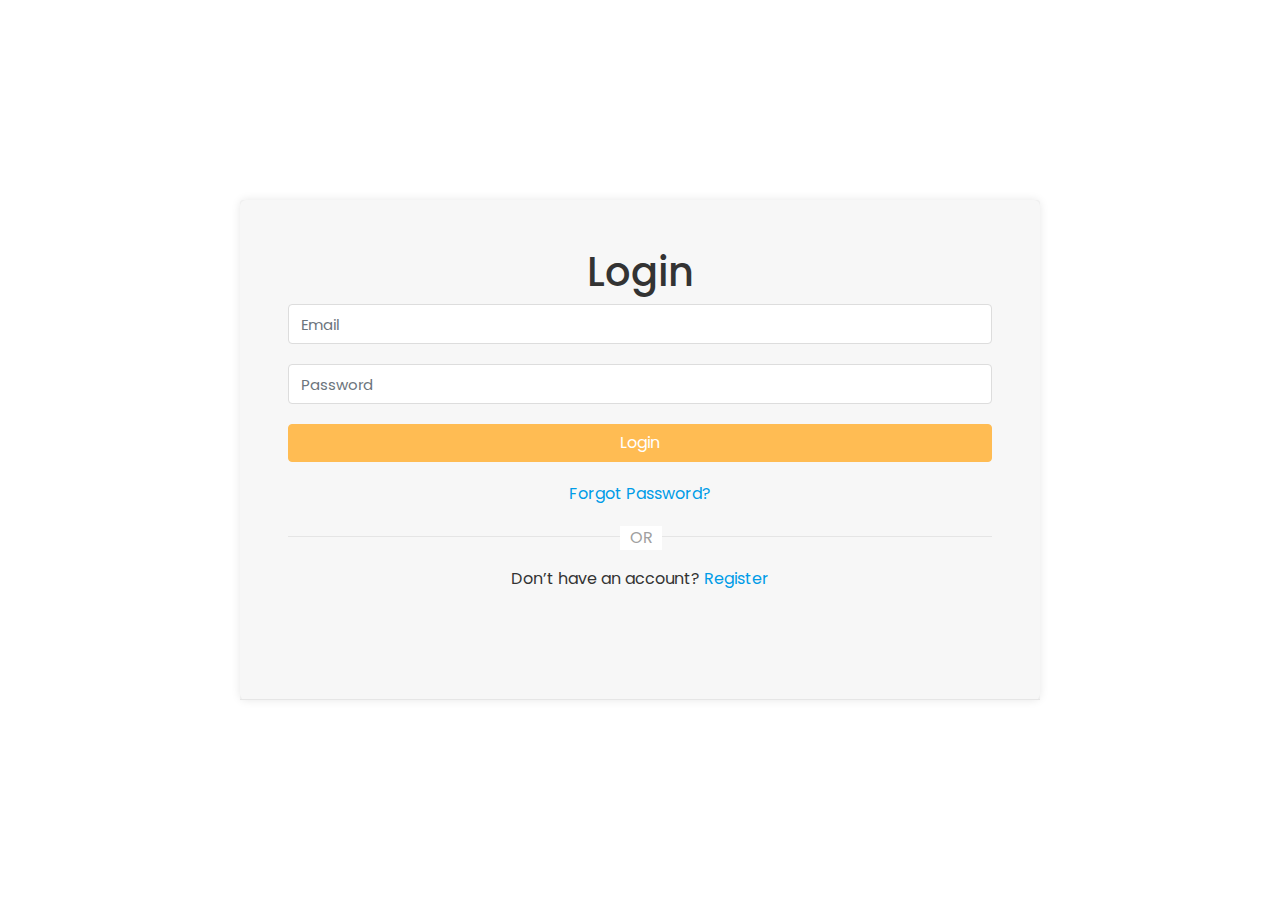
==== index.html @ c387c58e "my first sudent commit" ====
<!DOCTYPE html>
<html lang="en">
  <head>
    <meta charset="utf-8" />
    <meta name="viewport" content="width=device-width, initial-scale=1.0, user-scalable=0" />
    <title>C & G - Login</title>
    <link rel="shortcut icon" href="assets/img/favicon.png" />
    <link
      rel="stylesheet"
      href="https://fonts.googleapis.com/css2?family=Poppins:ital,wght@0,500;0,600;0,700;1,400&amp;display=swap"
    />
    <link rel="stylesheet" href="assets/plugins/bootstrap/css/bootstrap.min.css" />
    <link rel="stylesheet" href="assets/css/all.min.css" />
    <link rel="stylesheet" href="assets/css/style.css" />
  </head>
  <body>
    <div class="main-wrapper login-body">
      <div class="login-wrapper">
        <div class="container">
          <div class="loginbox">
           
           
              <div class="card-header card-body p-5">
                <h1 class="text-center">Login</h1>

                <form action="student-dashboard.html">
                  <div class="form-group">
                    <input class="form-control" type="email" placeholder="Email" required/>
                  </div>
                  <div class="form-group">
                    <input class="form-control" type="password" placeholder="Password" required />
                  </div>
                  <div class="form-group">
                    <button class="btn btn-primary btn-block" type="submit">Login</button>
                  </div>
                </form>
                <div class="text-center forgotpass"><a href="forgot-password.html">Forgot Password?</a></div>
                <div class="login-or">
                  <span class="or-line"></span>
                  <span class="span-or">or</span>
                </div>

                <div class="text-center dont-have">Don’t have an account? <a href="register.html">Register</a></div>
              </div>
            </div>
          </div>
        </div>
      </div>
    </div>
    <script src="assets/js/jquery-3.6.0.min.js"></script>
    <script src="assets/js/popper.min.js"></script>
    <script src="assets/plugins/bootstrap/js/bootstrap.min.js"></script>
    <script src="assets/js/script.js"></script>
  </body>
</html>
---- assets/css/style.css ----
/*
Author       : Dreamguys
Template Name: Preskool - Bootstrap Admin Template
Version      : 1.0
*/

/*============================
 [Table of CSS]

1. General
2. Table
3. Helper Class
4. Bootstrap Classes
5. Select2
6. Nav Tabs
7. Components
8. Header
9. Footer
10. Sidebar
11. Content
12. Login
13. Notifications
14. Dashboard
15. Student Details
16. Event
17. Inbox
18. Error
19. Profile
20. Teacher Dashboard
21. Student Dashboard
22. Responsive

========================================*/

/*-----------------
	1. General
-----------------------*/

html {
  height: 100%;
}
body {
  background-color: #fff;
  color: #333;
  font-family: "Poppins", sans-serif;
  font-size: 1rem;
  height: 100%;
  line-height: 1.5;
  overflow-x: hidden;
}

h1,
h2,
h3,
h4,
h5,
h6 {
  font-family: "Poppins", sans-serif;
  margin-top: 0;
}
a:hover,
a:active,
a:focus {
  outline: none;
  text-decoration: none;
}
input:-webkit-autofill,
input:-webkit-autofill:hover,
input:-webkit-autofill:focus {
  -webkit-box-shadow: 0 0 0px 1000px white inset !important;
  box-shadow: 0 0 0px 1000px white inset !important;
}
.form-control {
  border: 1px solid #ddd;
  box-shadow: none;
  color: #333;
  font-size: 15px;
  height: 40px;
}
.form-control:focus {
  border-color: #ffbc53;
  box-shadow: none;
  outline: 0 none;
}
.form-control.form-control-sm {
  height: calc(1.5em + 0.5rem + 2px);
}
.form-control-sm {
  background-color: #fff;
}

.form-control.form-control-lg {
  height: calc(1.5em + 1rem + 2px);
}
a {
  color: #009ce7;
}
input,
button,
a {
  transition: all 0.4s ease;
  -moz-transition: all 0.4s ease;
  -o-transition: all 0.4s ease;
  -ms-transition: all 0.4s ease;
  -webkit-transition: all 0.4s ease;
}
input,
input:focus,
button,
button:focus {
  outline: none;
}
input[type="file"] {
  height: auto;
  min-height: calc(1.5em + 0.75rem + 2px);
}
input[type="text"],
input[type="password"] {
  -webkit-appearance: none;
  -moz-appearance: none;
  appearance: none;
}
textarea.form-control {
  resize: vertical;
}
.navbar-nav > li {
  float: left;
}
.form-group {
  margin-bottom: 1.25rem;
}
.input-group .form-control {
  height: 40px;
}
.nav .open > a,
.nav .open > a:focus,
.nav .open > a:hover {
  background-color: rgba(0, 0, 0, 0.1);
  border-color: rgba(0, 0, 0, 0.1);
}
.font-weight-600 {
  font-weight: 600;
}

/*-----------------
	2. Table
-----------------------*/

.table {
  color: #333;
  max-width: 100%;
  margin-bottom: 0;
  width: 100%;
}
.table-striped > tbody > tr:nth-of-type(2n + 1) {
  background-color: #f8f9fa;
}
.table.no-border > tbody > tr > td,
.table > tbody > tr > th,
.table.no-border > tfoot > tr > td,
.table.no-border > tfoot > tr > th,
.table.no-border > thead > tr > td,
.table.no-border > thead > tr > th {
  border-top: 0;
  padding: 10px 8px;
}
.table-nowrap td,
.table-nowrap th {
  white-space: nowrap;
}
.table.dataTable {
  border-collapse: collapse !important;
  border: 1px solid rgba(0, 0, 0, 0.05);
}
table.table td h2 {
  display: inline-block;
  font-size: inherit;
  font-weight: 400;
  margin: 0;
  padding: 0;
  vertical-align: middle;
}
table.table td h2.table-avatar {
  align-items: center;
  display: inline-flex;
  font-size: inherit;
  font-weight: 400;
  margin: 0;
  padding: 0;
  vertical-align: middle;
  white-space: nowrap;
}
table.table td h2 a {
  color: #333;
}
table.table td h2 a:hover {
  color: #ffbc53;
}
table.table td h2 span {
  color: #888;
  display: block;
  font-size: 12px;
  margin-top: 3px;
}
.table thead tr th {
  font-weight: 600;
}
.table tbody tr {
  border-bottom: 1px solid rgba(0, 0, 0, 0.05);
}
.table.table-center td,
.table.table-center th {
  vertical-align: middle;
}
.table-hover tbody tr:hover {
  background-color: #f7f7f7;
}
.table-hover tbody tr:hover td {
  color: #474648;
}
.table-striped thead tr {
  border-color: transparent;
}
.table-striped tbody tr {
  border-color: transparent;
}
.table-striped tbody tr:nth-of-type(even) {
  background-color: rgba(255, 255, 255, 0.3);
}
.table-striped tbody tr:nth-of-type(odd) {
  background-color: rgba(235, 235, 235, 0.4);
}
.table-bordered {
  border: 1px solid rgba(0, 0, 0, 0.05) !important;
}
.table-bordered th,
.table-bordered td {
  border-color: rgba(0, 0, 0, 0.05);
}
.card-table .card-body .table > thead > tr > th {
  border-top: 0;
}
.card-table .card-body .table tr td:first-child,
.card-table .card-body .table tr th:first-child {
  padding-left: 1.5rem;
}
.card-table .card-body .table tr td:last-child,
.card-table .card-body .table tr th:last-child {
  padding-right: 1.5rem;
}
.card-table .table td,
.card-table .table th {
  border-top: 1px solid #e2e5e8;
  padding: 1rem 0.75rem;
  white-space: nowrap;
}
.table .thead-light th {
  color: #495057;
  background-color: #f8f9fa;
  border-color: #eff2f7;
}

/*-----------------
	3. Helper Class
-----------------------*/

.p-20 {
  padding: 20px !important;
}
.p-t-0 {
  padding-top: 0 !important;
}
.m-0 {
  margin: 0 !important;
}
.m-r-5 {
  margin-right: 5px !important;
}
.m-r-10 {
  margin-right: 10px !important;
}
.m-l-5 {
  margin-left: 5px !important;
}
.m-l-15 {
  margin-left: 15px !important;
}
.m-t-5 {
  margin-top: 5px !important;
}
.m-t-0 {
  margin-top: 0 !important;
}
.m-t-10 {
  margin-top: 10px !important;
}
.m-t-15 {
  margin-top: 15px !important;
}
.m-t-20 {
  margin-top: 20px !important;
}
.m-t-30 {
  margin-top: 30px !important;
}
.m-t-50 {
  margin-top: 50px !important;
}
.m-b-5 {
  margin-bottom: 5px !important;
}
.m-b-10 {
  margin-bottom: 10px !important;
}
.m-b-15 {
  margin-bottom: 15px !important;
}
.m-b-20 {
  margin-bottom: 20px !important;
}
.m-b-30 {
  margin-bottom: 30px !important;
}
.block {
  display: block !important;
}

/*-----------------
	4. Bootstrap Classes
-----------------------*/

.btn.focus,
.btn:focus {
  box-shadow: unset;
}
.btn-white {
  background-color: #fff;
  border: 1px solid #ccc;
  color: #333;
}
.btn.btn-rounded {
  border-radius: 50px;
}
.bg-primary {
  background-color: #fff5d9 !important;
}
.pro-bg-primary,
.badge-primary {
  background-color: #fdbb38 !important;
}
.bg-light {
  background-color: #ebebff !important;
}
a.bg-primary:focus,
a.bg-primary:hover,
button.bg-primary:focus,
button.bg-primary:hover {
  background-color: #18aefa !important;
}
.bg-success,
.badge-success {
  background-color: #7bb13c !important;
}
a.bg-success:focus,
a.bg-success:hover,
button.bg-success:focus,
button.bg-success:hover {
  background-color: #699834 !important;
}
.bg-info,
.badge-info {
  background-color: #009efb !important;
}
.pro-bg-info,
.badge-info {
  background-color: #56dccc !important;
}
.pro-bg-light,
.badge-light {
  background-color: #18aefa !important;
}
a.bg-info:focus,
a.bg-info:hover,
button.bg-info:focus,
button.bg-info:hover {
  background-color: #028ee1 !important;
}
.bg-warning,
.badge-warning {
  background-color: #ffbc34 !important;
}
a.bg-warning:focus,
a.bg-warning:hover,
button.bg-warning:focus,
button.bg-warning:hover {
  background-color: #e9ab2e !important;
}
.bg-danger,
.badge-danger {
  background-color: #e84646 !important;
}
a.bg-danger:focus,
a.bg-danger:hover,
button.bg-danger:focus,
button.bg-danger:hover {
  background-color: #e63333 !important;
}
.bg-white {
  background-color: #fff;
}
.bg-purple,
.badge-purple {
  background-color: #9368e9 !important;
}
.text-primary,
.dropdown-menu > li > a.text-primary {
  color: #ffbc53 !important;
}
.text-success,
.dropdown-menu > li > a.text-success {
  color: #699834 !important;
}
.text-danger,
.dropdown-menu > li > a.text-danger {
  color: #e84646 !important;
}
.text-info,
.dropdown-menu > li > a.text-info {
  color: #009efb !important;
}
.text-warning,
.dropdown-menu > li > a.text-warning {
  color: #ffbc34 !important;
}
.text-purple,
.dropdown-menu > li > a.text-purple {
  color: #7460ee !important;
}
.text-muted {
  color: #757575 !important;
}
.btn-primary {
  background-color: #ffbc53;
  border: 1px solid #ffbc53;
}
.btn-primary:hover,
.btn-primary:focus,
.btn-primary.active,
.btn-primary:active,
.open > .dropdown-toggle.btn-primary {
  background-color: #18aefa;
  border: 1px solid #18aefa;
}
.btn-primary.active.focus,
.btn-primary.active:focus,
.btn-primary.active:hover,
.btn-primary.focus:active,
.btn-primary:active:focus,
.btn-primary:active:hover,
.open > .dropdown-toggle.btn-primary.focus,
.open > .dropdown-toggle.btn-primary:focus,
.open > .dropdown-toggle.btn-primary:hover {
  background-color: #18aefa;
  border: 1px solid #18aefa;
}
.btn-primary.active:not(:disabled):not(.disabled),
.btn-primary:active:not(:disabled):not(.disabled),
.show > .btn-primary.dropdown-toggle {
  background-color: #18aefa;
  border-color: #18aefa;
  color: #fff;
}
.btn-primary.active:focus:not(:disabled):not(.disabled),
.btn-primary:active:focus:not(:disabled):not(.disabled),
.show > .btn-primary.dropdown-toggle:focus {
  box-shadow: unset;
}
.btn-primary.disabled,
.btn-primary:disabled {
  background-color: #ffbc53;
  border-color: #ffbc53;
  color: #fff;
}
.btn-secondary.active:focus:not(:disabled):not(.disabled),
.btn-secondary:active:focus:not(:disabled):not(.disabled),
.show > .btn-secondary.dropdown-toggle:focus {
  box-shadow: unset;
}
.btn-success {
  background-color: #7bb13c;
  border: 1px solid #7bb13c;
}
.btn-success:hover,
.btn-success:focus,
.btn-success.active,
.btn-success:active,
.open > .dropdown-toggle.btn-success {
  background-color: #699834;
  border: 1px solid #699834;
  color: #fff;
}
.btn-success.active.focus,
.btn-success.active:focus,
.btn-success.active:hover,
.btn-success.focus:active,
.btn-success:active:focus,
.btn-success:active:hover,
.open > .dropdown-toggle.btn-success.focus,
.open > .dropdown-toggle.btn-success:focus,
.open > .dropdown-toggle.btn-success:hover {
  background-color: #699834;
  border: 1px solid #699834;
}
.btn-success.active:not(:disabled):not(.disabled),
.btn-success:active:not(:disabled):not(.disabled),
.show > .btn-success.dropdown-toggle {
  background-color: #699834;
  border-color: #699834;
  color: #fff;
}
.btn-success.active:focus:not(:disabled):not(.disabled),
.btn-success:active:focus:not(:disabled):not(.disabled),
.show > .btn-success.dropdown-toggle:focus {
  box-shadow: unset;
}
.btn-success.disabled,
.btn-success:disabled {
  background-color: #7bb13c;
  border-color: #7bb13c;
  color: #fff;
}
.btn-info {
  background-color: #009efb;
  border: 1px solid #009efb;
}
.btn-info:hover,
.btn-info:focus,
.btn-info.active,
.btn-info:active,
.open > .dropdown-toggle.btn-info {
  background-color: #028ee1;
  border: 1px solid #028ee1;
}
.btn-info.active.focus,
.btn-info.active:focus,
.btn-info.active:hover,
.btn-info.focus:active,
.btn-info:active:focus,
.btn-info:active:hover,
.open > .dropdown-toggle.btn-info.focus,
.open > .dropdown-toggle.btn-info:focus,
.open > .dropdown-toggle.btn-info:hover {
  background-color: #028ee1;
  border: 1px solid #028ee1;
}
.btn-info.active:not(:disabled):not(.disabled),
.btn-info:active:not(:disabled):not(.disabled),
.show > .btn-info.dropdown-toggle {
  background-color: #028ee1;
  border-color: #028ee1;
  color: #fff;
}
.btn-info.active:focus:not(:disabled):not(.disabled),
.btn-info:active:focus:not(:disabled):not(.disabled),
.show > .btn-info.dropdown-toggle:focus {
  box-shadow: unset;
}
.btn-info.disabled,
.btn-info:disabled {
  background-color: #009efb;
  border-color: #009efb;
  color: #fff;
}
.btn-warning {
  background-color: #ffbc34;
  border: 1px solid #ffbc34;
}
.btn-warning:hover,
.btn-warning:focus,
.btn-warning.active,
.btn-warning:active,
.open > .dropdown-toggle.btn-warning {
  background-color: #e9ab2e;
  border: 1px solid #e9ab2e;
}
.btn-warning.active.focus,
.btn-warning.active:focus,
.btn-warning.active:hover,
.btn-warning.focus:active,
.btn-warning:active:focus,
.btn-warning:active:hover,
.open > .dropdown-toggle.btn-warning.focus,
.open > .dropdown-toggle.btn-warning:focus,
.open > .dropdown-toggle.btn-warning:hover {
  background-color: #e9ab2e;
  border: 1px solid #e9ab2e;
}
.btn-warning.active:not(:disabled):not(.disabled),
.btn-warning:active:not(:disabled):not(.disabled),
.show > .btn-danger.dropdown-toggle {
  background-color: #e9ab2e;
  border-color: #e9ab2e;
  color: #fff;
}
.btn-warning.active:focus:not(:disabled):not(.disabled),
.btn-warning:active:focus:not(:disabled):not(.disabled),
.show > .btn-warning.dropdown-toggle:focus {
  box-shadow: unset;
}
.btn-warning.disabled,
.btn-warning:disabled {
  background-color: #ffbc34;
  border-color: #ffbc34;
  color: #fff;
}
.btn-danger {
  background-color: #e84646;
  border: 1px solid #e84646;
}
.btn-danger:hover,
.btn-danger:focus,
.btn-danger.active,
.btn-danger:active,
.open > .dropdown-toggle.btn-danger {
  background-color: #e63333;
  border: 1px solid #e63333;
}
.btn-danger.active.focus,
.btn-danger.active:focus,
.btn-danger.active:hover,
.btn-danger.focus:active,
.btn-danger:active:focus,
.btn-danger:active:hover,
.open > .dropdown-toggle.btn-danger.focus,
.open > .dropdown-toggle.btn-danger:focus,
.open > .dropdown-toggle.btn-danger:hover {
  background-color: #e63333;
  border: 1px solid #e63333;
}
.btn-danger.active:not(:disabled):not(.disabled),
.btn-danger:active:not(:disabled):not(.disabled),
.show > .btn-danger.dropdown-toggle {
  background-color: #e63333;
  border-color: #e63333;
  color: #fff;
}
.btn-danger.active:focus:not(:disabled):not(.disabled),
.btn-danger:active:focus:not(:disabled):not(.disabled),
.show > .btn-danger.dropdown-toggle:focus {
  box-shadow: unset;
}
.btn-danger.disabled,
.btn-danger:disabled {
  background-color: #f62d51;
  border-color: #f62d51;
  color: #fff;
}
.btn-light.active:focus:not(:disabled):not(.disabled),
.btn-light:active:focus:not(:disabled):not(.disabled),
.show > .btn-light.dropdown-toggle:focus {
  box-shadow: unset;
}
.btn-dark.active:focus:not(:disabled):not(.disabled),
.btn-dark:active:focus:not(:disabled):not(.disabled),
.show > .btn-dark.dropdown-toggle:focus {
  box-shadow: unset;
}
.btn-outline-primary {
  color: #ffbc53;
  border-color: #ffbc53;
}
.btn-outline-primary:hover {
  background-color: #ffbc53;
  border-color: #ffbc53;
}
.btn-outline-primary:focus,
.btn-outline-primary.focus {
  box-shadow: none;
}
.btn-outline-primary.disabled,
.btn-outline-primary:disabled {
  color: #ffbc53;
  background-color: transparent;
}
.btn-outline-primary:not(:disabled):not(.disabled):active,
.btn-outline-primary:not(:disabled):not(.disabled).active,
.show > .btn-outline-primary.dropdown-toggle {
  background-color: #ffbc53;
  border-color: #ffbc53;
}
.btn-outline-primary:not(:disabled):not(.disabled):active:focus,
.btn-outline-primary:not(:disabled):not(.disabled).active:focus,
.show > .btn-outline-primary.dropdown-toggle:focus {
  box-shadow: none;
}
.btn-outline-success {
  color: #7bb13c;
  border-color: #7bb13c;
}
.btn-outline-success:hover {
  background-color: #7bb13c;
  border-color: #7bb13c;
}
.btn-outline-success:focus,
.btn-outline-success.focus {
  box-shadow: none;
}
.btn-outline-success.disabled,
.btn-outline-success:disabled {
  color: #7bb13c;
  background-color: transparent;
}
.btn-outline-success:not(:disabled):not(.disabled):active,
.btn-outline-success:not(:disabled):not(.disabled).active,
.show > .btn-outline-success.dropdown-toggle {
  background-color: #7bb13c;
  border-color: #7bb13c;
}
.btn-outline-success:not(:disabled):not(.disabled):active:focus,
.btn-outline-success:not(:disabled):not(.disabled).active:focus,
.show > .btn-outline-success.dropdown-toggle:focus {
  box-shadow: none;
}
.btn-outline-info {
  color: #009efb;
  border-color: #009efb;
}
.btn-outline-info:hover {
  color: #fff;
  background-color: #009efb;
  border-color: #009efb;
}
.btn-outline-info:focus,
.btn-outline-info.focus {
  box-shadow: none;
}
.btn-outline-info.disabled,
.btn-outline-info:disabled {
  background-color: transparent;
  color: #009efb;
}
.btn-outline-info:not(:disabled):not(.disabled):active,
.btn-outline-info:not(:disabled):not(.disabled).active,
.show > .btn-outline-info.dropdown-toggle {
  background-color: #009efb;
  border-color: #009efb;
}
.btn-outline-info:not(:disabled):not(.disabled):active:focus,
.btn-outline-info:not(:disabled):not(.disabled).active:focus,
.show > .btn-outline-info.dropdown-toggle:focus {
  box-shadow: none;
}
.btn-outline-warning {
  color: #ffbc34;
  border-color: #ffbc34;
}
.btn-outline-warning:hover {
  color: #212529;
  background-color: #ffbc34;
  border-color: #ffbc34;
}
.btn-outline-warning:focus,
.btn-outline-warning.focus {
  box-shadow: none;
}
.btn-outline-warning.disabled,
.btn-outline-warning:disabled {
  background-color: transparent;
  color: #ffbc34;
}
.btn-outline-warning:not(:disabled):not(.disabled):active,
.btn-outline-warning:not(:disabled):not(.disabled).active,
.show > .btn-outline-warning.dropdown-toggle {
  color: #212529;
  background-color: #ffbc34;
  border-color: #ffbc34;
}
.btn-outline-warning:not(:disabled):not(.disabled):active:focus,
.btn-outline-warning:not(:disabled):not(.disabled).active:focus,
.show > .btn-outline-warning.dropdown-toggle:focus {
  box-shadow: none;
}
.btn-outline-danger {
  color: #e84646;
  border-color: #e84646;
}
.btn-outline-danger:hover {
  color: #fff;
  background-color: #e84646;
  border-color: #e84646;
}
.btn-outline-danger:focus,
.btn-outline-danger.focus {
  box-shadow: none;
}
.btn-outline-danger.disabled,
.btn-outline-danger:disabled {
  background-color: transparent;
  color: #e84646;
}
.btn-outline-danger:not(:disabled):not(.disabled):active,
.btn-outline-danger:not(:disabled):not(.disabled).active,
.show > .btn-outline-danger.dropdown-toggle {
  background-color: #e84646;
  border-color: #e84646;
}
.btn-outline-danger:not(:disabled):not(.disabled):active:focus,
.btn-outline-danger:not(:disabled):not(.disabled).active:focus,
.show > .btn-outline-danger.dropdown-toggle:focus {
  box-shadow: none;
}
.btn-outline-light {
  color: #ababab;
  border-color: #e6e6e6;
}
.btn-outline-light.disabled,
.btn-outline-light:disabled {
  color: #ababab;
}
.pagination > .active > a,
.pagination > .active > a:focus,
.pagination > .active > a:hover,
.pagination > .active > span,
.pagination > .active > span:focus,
.pagination > .active > span:hover {
  background-color: #ffbc53;
  border-color: #ffbc53;
}
.pagination > li > a,
.pagination > li > span {
  color: #ffbc53;
}
.page-link:hover {
  color: #ffbc53;
}
.page-link:focus {
  box-shadow: unset;
}
.page-item.active .page-link {
  background-color: #ffbc53;
  border-color: #ffbc53;
}
.dropdown-menu {
  border: 1px solid rgba(0, 0, 0, 0.1);
  border-radius: 3px;
  transform-origin: left top 0;
  box-shadow: inherit;
  background-color: #fff;
}
.dropdown-item.active,
.dropdown-item:active {
  background-color: #ffbc53;
}
.navbar-nav .open .dropdown-menu {
  border: 0;
  box-shadow: 0 0 10px rgba(0, 0, 0, 0.1);
  background-color: #fff;
}
.dropdown-menu {
  font-size: 14px;
}
.card {
  border: 1px solid #ececf5;
  box-shadow: 0 1px 3px 0 rgba(0, 0, 0, 0.03);
  margin-bottom: 1.875rem;
}
.card-body {
  padding: 1.5rem;
}
.card-header {
  border-bottom: 1px solid #e6e6e6;
  padding: 1rem 1.5rem;
}
.card-footer {
  background-color: #fff;
  border-top: 1px solid #e6e6e6;
  padding: 1rem 1.5rem;
}
.card .card-header {
  border-bottom: 1px solid #eaeaea;
}
.card .card-header .card-title {
  margin-bottom: 0;
  font-size: 18px;
}
.modal-footer.text-left {
  text-align: left;
}
.modal-footer.text-center {
  text-align: center;
}
.btn-light {
  border-color: #e6e6e6;
  color: #a6a6a6;
}
.bootstrap-datetimepicker-widget table td.active,
.bootstrap-datetimepicker-widget table td.active:hover {
  background-color: #ffbc53;
  text-shadow: unset;
}
.bootstrap-datetimepicker-widget table td.today:before {
  border-bottom-color: #ffbc53;
}
.bg-info-light {
  background-color: rgba(2, 182, 179, 0.12) !important;
  color: #1db9aa !important;
}
.bg-primary-light {
  background-color: rgba(17, 148, 247, 0.12) !important;
  color: #2196f3 !important;
}
.bg-danger-light {
  background-color: #ffbc53 !important;
  color: #fff !important;
}
.bg-warning-light {
  background-color: rgba(255, 152, 0, 0.12) !important;
  color: #f39c12 !important;
}
.bg-success-light {
  background-color: #18aefa;
  color: #fff;
}
.bg-purple-light {
  background-color: rgba(197, 128, 255, 0.12) !important;
  color: #c580ff !important;
}
.bg-default-light {
  background-color: rgba(40, 52, 71, 0.12) !important;
  color: #283447 !important;
}
.bg-success-light:hover {
  color: #fff;
}
div.dataTables_wrapper div.dataTables_paginate ul.pagination {
  margin: 15px 0 0;
}
div.dataTables_wrapper div.dataTables_info {
  padding-top: 25px;
}

/*-----------------
	5. Select2
-----------------------*/

.select2-container .select2-selection--single {
  border: 1px solid #ddd;
  height: 40px;
}
.select2-container--default .select2-selection--single .select2-selection__arrow {
  height: 38px;
  right: 7px;
}
.select2-container--default .select2-selection--single .select2-selection__arrow b {
  border-color: #ddd transparent transparent;
  border-style: solid;
  border-width: 6px 6px 0;
  height: 0;
  left: 50%;
  margin-left: -10px;
  margin-top: -2px;
  position: absolute;
  top: 50%;
  width: 0;
}
.select2-container--default.select2-container--open .select2-selection--single .select2-selection__arrow b {
  border-color: transparent transparent #ddd;
  border-width: 0 6px 6px;
}
.select2-container .select2-selection--single .select2-selection__rendered {
  padding-right: 30px;
  padding-left: 15px;
}
.select2-container--default .select2-selection--single .select2-selection__rendered {
  color: #333;
  font-size: 15px;
  font-weight: normal;
  line-height: 38px;
}
.select2-container--default .select2-results__option--highlighted[aria-selected] {
  background-color: #7638ff;
}
.select2-container--default .select2-selection--multiple {
  border: 1px solid #ddd;
  min-height: 40px;
}

/*-----------------
	6. Nav Tabs
-----------------------*/

.nav-tabs {
  border-bottom: 1px solid #e6e6e6;
}
.card-header-tabs {
  border-bottom: 0;
}
.nav-tabs > li > a {
  margin-right: 0;
  color: #888;
  border-radius: 0;
}
.nav-tabs > li > a:hover,
.nav-tabs > li > a:focus {
  border-color: transparent;
  color: #333;
}
.nav-tabs.nav-tabs-solid > li > a {
  color: #333;
}
.nav-tabs.nav-tabs-solid > .active > a,
.nav-tabs.nav-tabs-solid > .active > a:hover,
.nav-tabs.nav-tabs-solid > .active > a:focus {
  background-color: #ffbc53;
  border-color: #ffbc53;
  color: #fff;
}
.tab-content {
  padding-top: 20px;
}
.nav-tabs .nav-link {
  border-radius: 0;
}
.nav-tabs .nav-link:focus,
.nav-tabs .nav-link:hover {
  background-color: #eee;
  border-color: transparent;
  color: #333;
}
.nav-tabs.nav-justified > li > a {
  border-radius: 0;
  margin-bottom: 0;
}
.nav-tabs.nav-justified > li > a:hover,
.nav-tabs.nav-justified > li > a:focus {
  border-bottom-color: #ddd;
}
.nav-tabs.nav-justified.nav-tabs-solid > li > a {
  border-color: transparent;
}
.nav-tabs.nav-tabs-solid > li > a {
  color: #333;
}
.nav-tabs.nav-tabs-solid > li > a.active,
.nav-tabs.nav-tabs-solid > li > a.active:hover,
.nav-tabs.nav-tabs-solid > li > a.active:focus {
  background-color: #ffbc53;
  border-color: #ffbc53;
  color: #fff;
}
.nav-tabs.nav-tabs-solid.nav-tabs-rounded {
  border-radius: 50px;
}
.nav-tabs.nav-tabs-solid.nav-tabs-rounded > li > a {
  border-radius: 50px;
}
.nav-tabs.nav-tabs-solid.nav-tabs-rounded > li > a.active,
.nav-tabs.nav-tabs-solid.nav-tabs-rounded > li > a.active:hover,
.nav-tabs.nav-tabs-solid.nav-tabs-rounded > li > a.active:focus {
  border-radius: 50px;
}
.nav-tabs-justified > li > a {
  border-radius: 0;
  margin-bottom: 0;
}
.nav-tabs-justified > li > a:hover,
.nav-tabs-justified > li > a:focus {
  border-bottom-color: #ddd;
}
.nav-tabs-justified.nav-tabs-solid > li > a {
  border-color: transparent;
}
.nav-tabs.nav-justified.nav-tabs-top {
  border-bottom: 1px solid #ddd;
}
.nav-tabs.nav-justified.nav-tabs-top > li > a,
.nav-tabs.nav-justified.nav-tabs-top > li > a:hover,
.nav-tabs.nav-justified.nav-tabs-top > li > a:focus {
  border-width: 2px 0 0 0;
}
.nav-tabs.nav-tabs-top > li {
  margin-bottom: 0;
}
.nav-tabs.nav-tabs-top > li > a,
.nav-tabs.nav-tabs-top > li > a:hover,
.nav-tabs.nav-tabs-top > li > a:focus {
  border-width: 2px 0 0 0;
}
.nav-tabs.nav-tabs-top > li.open > a,
.nav-tabs.nav-tabs-top > li > a:hover,
.nav-tabs.nav-tabs-top > li > a:focus {
  border-top-color: #ddd;
}
.nav-tabs.nav-tabs-top > li + li > a {
  margin-left: 1px;
}
.nav-tabs.nav-tabs-top > li > a.active,
.nav-tabs.nav-tabs-top > li > a.active:hover,
.nav-tabs.nav-tabs-top > li > a.active:focus {
  border-top-color: #ffbc53;
}
.nav-tabs.nav-tabs-bottom > li {
  margin-bottom: -1px;
}
.nav-tabs.nav-tabs-bottom > li > a.active,
.nav-tabs.nav-tabs-bottom > li > a.active:hover,
.nav-tabs.nav-tabs-bottom > li > a.active:focus {
  border-bottom-width: 2px;
  border-color: transparent;
  border-bottom-color: #ffbc53;
  background-color: transparent;
  transition: none 0s ease 0s;
  -moz-transition: none 0s ease 0s;
  -o-transition: none 0s ease 0s;
  -ms-transition: none 0s ease 0s;
  -webkit-transition: none 0s ease 0s;
}
.nav-tabs.nav-tabs-solid {
  background-color: #fafafa;
  border: 0;
}
.nav-tabs.nav-tabs-solid > li {
  margin-bottom: 0;
}
.nav-tabs.nav-tabs-solid > li > a {
  border-color: transparent;
}
.nav-tabs.nav-tabs-solid > li > a:hover,
.nav-tabs.nav-tabs-solid > li > a:focus {
  background-color: #f5f5f5;
}
.nav-tabs.nav-tabs-solid > .open:not(.active) > a {
  background-color: #f5f5f5;
  border-color: transparent;
}
.nav-tabs-justified.nav-tabs-top {
  border-bottom: 1px solid #ddd;
}
.nav-tabs-justified.nav-tabs-top > li > a,
.nav-tabs-justified.nav-tabs-top > li > a:hover,
.nav-tabs-justified.nav-tabs-top > li > a:focus {
  border-width: 2px 0 0 0;
}

/*-----------------
	7. Components
-----------------------*/

.section-header {
  margin-bottom: 1.875rem;
}
.section-header .section-title {
  color: #333;
}
.line {
  background-color: #18aefa;
  height: 2px;
  margin: 0;
  width: 60px;
}
.comp-buttons .btn {
  margin-bottom: 5px;
}
.pagination-box .pagination {
  margin-top: 0;
}
.comp-dropdowns .btn-group {
  margin-bottom: 5px;
}
.progress-example .progress {
  margin-bottom: 1.5rem;
}
.progress-xs {
  height: 4px;
}
.progress-sm {
  height: 15px;
}
.progress.progress-sm {
  height: 6px;
}
.progress.progress-md {
  height: 8px;
}
.progress.progress-lg {
  height: 18px;
}
.row.row-sm {
  margin-left: -3px;
  margin-right: -3px;
}
.row.row-sm > div {
  padding-left: 3px;
  padding-right: 3px;
}
.avatar {
  position: relative;
  display: inline-block;
  width: 3rem;
  height: 3rem;
}
.avatar > img {
  width: 100%;
  height: 100%;
  -o-object-fit: cover;
  object-fit: cover;
}
.avatar-title {
  width: 100%;
  height: 100%;
  background-color: #ffbc53;
  color: #fff;
  display: flex;
  align-items: center;
  justify-content: center;
}
.avatar-away:before,
.avatar-offline:before,
.avatar-online:before {
  position: absolute;
  right: 0;
  bottom: 0;
  width: 25%;
  height: 25%;
  border-radius: 50%;
  content: "";
  border: 2px solid #fff;
}
.avatar-online:before {
  background-color: #7bb13c;
}
.avatar-offline:before {
  background-color: #e84646;
}
.avatar-away:before {
  background-color: #ffbc34;
}
.avatar .border {
  border-width: 3px !important;
}
.avatar .rounded {
  border-radius: 6px !important;
}
.avatar .avatar-title {
  font-size: 18px;
}
.avatar-xs {
  width: 1.65rem;
  height: 1.65rem;
}
.avatar-xs .border {
  border-width: 2px !important;
}
.avatar-xs .rounded {
  border-radius: 4px !important;
}
.avatar-xs .avatar-title {
  font-size: 12px;
}
.avatar-xs.avatar-away:before,
.avatar-xs.avatar-offline:before,
.avatar-xs.avatar-online:before {
  border-width: 1px;
}
.avatar-sm {
  width: 2.5rem;
  height: 2.5rem;
}
.avatar-sm .border {
  border-width: 3px !important;
}
.avatar-sm .rounded {
  border-radius: 4px !important;
}
.avatar-sm .avatar-title {
  font-size: 15px;
}
.avatar-sm.avatar-away:before,
.avatar-sm.avatar-offline:before,
.avatar-sm.avatar-online:before {
  border-width: 2px;
}
.avatar-lg {
  width: 3.75rem;
  height: 3.75rem;
}
.avatar-lg .border {
  border-width: 3px !important;
}
.avatar-lg .rounded {
  border-radius: 8px !important;
}
.avatar-lg .avatar-title {
  font-size: 24px;
}
.avatar-lg.avatar-away:before,
.avatar-lg.avatar-offline:before,
.avatar-lg.avatar-online:before {
  border-width: 3px;
}
.avatar-xl {
  width: 5rem;
  height: 5rem;
}
.avatar-xl .border {
  border-width: 4px !important;
}
.avatar-xl .rounded {
  border-radius: 8px !important;
}
.avatar-xl .avatar-title {
  font-size: 28px;
}
.avatar-xl.avatar-away:before,
.avatar-xl.avatar-offline:before,
.avatar-xl.avatar-online:before {
  border-width: 4px;
}
.avatar-xxl {
  width: 5.125rem;
  height: 5.125rem;
}
.avatar-xxl .border {
  border-width: 6px !important;
}
.avatar-xxl .rounded {
  border-radius: 8px !important;
}
.avatar-xxl .avatar-title {
  font-size: 30px;
}
.avatar-xxl.avatar-away:before,
.avatar-xxl.avatar-offline:before,
.avatar-xxl.avatar-online:before {
  border-width: 4px;
}
.avatar-group {
  display: inline-flex;
}
.avatar-group .avatar + .avatar {
  margin-left: -0.75rem;
}
.avatar-group .avatar-xs + .avatar-xs {
  margin-left: -0.40625rem;
}
.avatar-group .avatar-sm + .avatar-sm {
  margin-left: -0.625rem;
}
.avatar-group .avatar-lg + .avatar-lg {
  margin-left: -1rem;
}
.avatar-group .avatar-xl + .avatar-xl {
  margin-left: -1.28125rem;
}
.avatar-group .avatar:hover {
  z-index: 1;
}

/*-----------------
	8. Header
-----------------------*/

.header {
  background-color: #fff;
  border-bottom: 1px solid #f3f3f4;
  left: 0;
  position: fixed;
  right: 0;
  top: 0;
  z-index: 1001;
  height: 60px;
}
.header .header-left {
  float: left;
  height: 60px;
  padding: 0 20px;
  position: relative;
  width: 320px;
  z-index: 1;
  transition: all 0.2s ease-in-out;
  background-color: #f7f7fa;
  border-bottom: 1px solid #efefef;
  border-right: 1px solid #ececf5;
  display: flex;
  align-items: center;
}
.mini-sidebar .header .header-left {
  justify-content: center;
}
.header .header-left .logo {
  display: inline-block;
  line-height: 60px;
}
.header .header-left .logo img {
  max-height: 40px;
  width: auto;
}
.header-left .logo.logo-small {
  display: none;
}
.header .dropdown-menu > li > a {
  position: relative;
}
.header .dropdown-toggle:after {
  display: none;
}
.header .has-arrow .dropdown-toggle:after {
  border-top: 0;
  border-left: 0;
  border-bottom: 2px solid #18aefa;
  border-right: 2px solid #18aefa;
  content: "";
  height: 8px;
  display: inline-block;
  pointer-events: none;
  -webkit-transform-origin: 66% 66%;
  -ms-transform-origin: 66% 66%;
  transform-origin: 66% 66%;
  -webkit-transform: rotate(45deg);
  -ms-transform: rotate(45deg);
  transform: rotate(45deg);
  -webkit-transition: all 0.15s ease-in-out;
  transition: all 0.15s ease-in-out;
  width: 8px;
  vertical-align: 0px;
}
.header .has-arrow .dropdown-toggle[aria-expanded="true"]:after {
  -webkit-transform: rotate(-135deg);
  -ms-transform: rotate(-135deg);
  transform: rotate(-135deg);
}
.user-menu {
  float: right;
  margin: 0;
  position: relative;
  z-index: 99;
  padding-right: 15px;
}
.user-menu.nav > li > a {
  color: #a0a0a0;
  font-size: 14px;
  line-height: 58px;
  padding: 0 15px;
  height: 60px;
}
.user-menu.nav > li > a:hover,
.user-menu.nav > li > a:focus {
  background-color: rgb(232 232 232 / 20%);
}
.user-menu.nav > li > a:hover i,
.user-menu.nav > li > a:focus i {
  color: #18aefa;
}
.user-icon {
  margin-right: 3px;
  position: relative;
}
.user-menu.nav > li > a.mobile_btn {
  border: 0;
  position: relative;
  padding: 0;
  margin: 0;
  cursor: pointer;
}
.user-menu .dropdown-menu {
  min-width: 200px;
  padding: 0;
}
.user-menu .dropdown-menu .dropdown-item {
  padding: 7px 15px;
}
.user-menu .dropdown-menu .dropdown-item {
  display: flex;
  align-items: center;
  border-top: 1px solid #e3e3e3;
  padding: 10px 15px;
}
.user-menu .dropdown-menu .dropdown-item:hover {
  color: #ffbc53;
}
.header .dropdown-menu > li > a:focus,
.header .dropdown-menu > li > a:hover {
  background-color: #ffbc53;
  color: #fff;
}
.header .dropdown-menu > li > a:focus i,
.header .dropdown-menu > li > a:hover i {
  color: #fff;
}
.header .dropdown-menu > li > a {
  padding: 10px 18px;
}
.header .dropdown-menu > li > a i {
  color: #ffbc53;
  margin-right: 10px;
  text-align: center;
  width: 18px;
}
.header .user-menu .dropdown-menu > li > a i {
  color: #ffbc53;
  font-size: 16px;
  margin-right: 10px;
  min-width: 18px;
  text-align: center;
}
.header .user-menu .dropdown-menu > li > a:focus i,
.header .user-menu .dropdown-menu > li > a:hover i {
  color: #fff;
}
.mobile_btn {
  display: none;
  float: left;
}
.slide-nav .sidebar {
  margin-left: 0;
}
.user-header {
  background-color: #f9f9f9;
  display: flex;
  padding: 10px 15px;
}
.user-header .user-text {
  margin-left: 10px;
}
.user-header .user-text h6 {
  margin-bottom: 2px;
}
.menu-title {
  color: #a3a3a3;
  display: block;
  font-size: 14px;
  margin-bottom: 5px;
  padding: 0 25px;
}
.sidebar-overlay {
  background-color: rgba(0, 0, 0, 0.6);
  display: none;
  height: 100%;
  left: 0;
  position: fixed;
  top: 60px;
  width: 100%;
  z-index: 1000;
}
.sidebar-overlay.opened {
  display: block;
}
html.menu-opened {
  overflow: hidden;
}
html.menu-opened body {
  overflow: auto;
}
.top-nav-search {
  float: left;
  margin-left: 15px;
}
.top-nav-search form {
  margin-top: 10px;
  position: relative;
  width: 300px;
}
.top-nav-search .form-control {
  background-color: transparent;
  border-color: rgba(0, 0, 0, 0.1);
  border-radius: 50px;
  color: #ddd;
  height: 40px;
  padding: 10px 50px 10px 15px;
}
.top-nav-search .btn {
  background-color: transparent;
  border-color: transparent;
  color: #ffbc53;
  min-height: 40px;
  padding: 7px 15px;
  position: absolute;
  right: 0;
  top: 0;
}
.top-nav-search .form-control::-webkit-input-placeholder {
  color: #ddd;
}
.top-nav-search .form-control::-moz-placeholder {
  color: #ddd;
}
.top-nav-search .form-control:-ms-input-placeholder {
  color: #ddd;
}
.top-nav-search .form-control::-ms-input-placeholder {
  color: #ddd;
}
.top-nav-search .form-control::placeholder {
  color: #ddd;
}
.top-nav-search.active form {
  display: block;
  left: 0;
  position: absolute;
}

/*-----------------
	9. Footer
-----------------------*/

footer {
  padding: 1.875rem 1.875rem;
  border-top: 1px solid #ddd;
}
footer p {
  margin: 0px;
}

/*-----------------
	10. Sidebar
-----------------------*/

.sidebar {
  background-color: #f7f7fa;
  border-right: 1px solid #ececf5;
  bottom: 0;
  left: 0;
  margin-top: 0;
  position: fixed;
  top: 60px;
  transition: all 0.2s ease-in-out 0s;
  width: 320px;
  z-index: 1001;
}
.sidebar.opened {
  -webkit-transition: all 0.4s ease;
  -moz-transition: all 0.4s ease;
  transition: all 0.4s ease;
}
.sidebar-inner {
  height: 100%;
  min-height: 100%;
  transition: all 0.2s ease-in-out 0s;
}
.sidebar-menu {
  padding: 15px;
}
.sidebar-menu ul {
  font-size: 15px;
  list-style-type: none;
  margin: 0;
  padding: 0;
  position: relative;
}
.sidebar-menu li a {
  color: #6f6f6f;
  display: block;
  font-size: 16px;
  height: auto;
  padding: 0 20px;
}
.sidebar-menu li a:hover {
  color: #18aefa;
}
.sidebar-menu > ul > li > a:hover {
  background-color: #fff;
  color: #18aefa;
  margin: 0px -15px;
  padding-left: 30px;
}
.sidebar-menu li.active > a {
  background-color: #fff;
  color: #18aefa;
  position: relative;
  margin: 0px -15px;
  padding-left: 30px;
}
.sidebar-menu li.active > a::before {
  width: 5px;
  content: "";
  height: 100%;
  position: absolute;
  left: 0;
  top: 0;
  background: #18aefa;
  -webkit-transition: all 0.5s;
  -ms-transition: all 0.5s;
  transition: all 0.5s;
}
.menu-title {
  color: #9e9e9e;
  display: flex;
  font-size: 14px;
  opacity: 1;
  padding: 5px 15px;
  white-space: nowrap;
}
.menu-title > i {
  float: right;
  line-height: 40px;
}
.sidebar-menu li.menu-title a {
  color: #ff9b44;
  display: inline-block;
  margin-left: auto;
  padding: 0;
}
.sidebar-menu li.menu-title a.btn {
  color: #fff;
  display: block;
  float: none;
  font-size: 15px;
  margin-bottom: 15px;
  padding: 10px 15px;
}
.sidebar-menu ul ul a.active {
  color: #18aefa;
}
.mobile_btn {
  display: none;
  float: left;
}
.sidebar .sidebar-menu > ul > li > a span {
  transition: all 0.2s ease-in-out 0s;
  display: inline-block;
  margin-left: 10px;
  white-space: nowrap;
}
.sidebar .sidebar-menu > ul > li > a span.chat-user {
  margin-left: 0;
  overflow: hidden;
  text-overflow: ellipsis;
}
.sidebar .sidebar-menu > ul > li > a span.badge {
  margin-left: auto;
}
.sidebar-menu ul ul a {
  display: block;
  font-size: 15px;
  padding: 7px 10px 7px 45px;
  position: relative;
}
.sidebar-menu ul ul {
  display: none;
}
.sidebar-menu ul ul ul a {
  padding-left: 65px;
}
.sidebar-menu ul ul ul ul a {
  padding-left: 85px;
}
.sidebar-menu > ul > li {
  margin-bottom: 3px;
  position: relative;
}
.sidebar-menu > ul > li:last-child {
  margin-bottom: 0;
}
.sidebar-menu .menu-arrow {
  -webkit-transition: -webkit-transform 0.15s;
  -o-transition: -o-transform 0.15s;
  transition: transform 0.15s;
  position: absolute;
  right: 15px;
  display: inline-block;
  font-family: "Font Awesome 5 Free";
  font-weight: 900;
  text-rendering: auto;
  line-height: 40px;
  font-size: 16px;
  -webkit-font-smoothing: antialiased;
  -moz-osx-font-smoothing: grayscale;
  -webkit-transform: translate(0, 0);
  -ms-transform: translate(0, 0);
  -o-transform: translate(0, 0);
  transform: translate(0, 0);
  line-height: 18px;
  top: 14px;
}
.sidebar-menu .menu-arrow:before {
  content: "\f105";
}
.sidebar-menu li a.subdrop .menu-arrow {
  -ms-transform: rotate(90deg);
  -webkit-transform: rotate(90deg);
  -o-transform: rotate(90deg);
  transform: rotate(90deg);
}
.sidebar-menu ul ul a .menu-arrow {
  top: 10px;
}
.sidebar-menu > ul > li > a {
  align-items: center;
  display: flex;
  justify-content: flex-start;
  padding: 12px 15px;
  position: relative;
  transition: all 0.2s ease-in-out 0s;
}
.sidebar-menu ul li a i {
  display: inline-block;
  font-size: 16px;
  line-height: 24px;
  text-align: left;
  vertical-align: middle;
  width: 20px;
  transition: all 0.2s ease-in-out 0s;
}
.sidebar-menu ul li.menu-title a i {
  font-size: 16px !important;
  margin-right: 0;
  text-align: right;
  width: auto;
}
.sidebar-menu li a > .badge {
  color: #fff;
}

/*-----------------
	11. Content
-----------------------*/

.main-wrapper {
  width: 100%;
  height: 100vh;
  min-height: 100vh;
}
.page-wrapper {
  margin-left: 320px;
  padding-top: 60px;
  position: relative;
  transition: all 0.4s ease;
}
.page-wrapper > .content {
  padding: 1.875rem 1.875rem 0;
}
.page-header {
  margin-bottom: 1.875rem;
}
.page-header .breadcrumb {
  background-color: transparent;
  color: #6c757d;
  font-size: 1rem;
  font-weight: 500;
  margin-bottom: 0;
  padding: 0;
}
.page-header .breadcrumb a {
  color: #333;
}
.page-title {
  font-size: 28px;
  font-weight: 600;
  color: #333;
  margin-bottom: 5px;
}

/*-----------------
	12. Login
-----------------------*/

.login-body {
  display: table;
  height: 100vh;
  min-height: 100vh;
}
.login-wrapper {
  width: 100%;
  height: 100%;
  display: table-cell;
  vertical-align: middle;
}
.login-wrapper .loginbox {
  background-color: #fff;
  border-radius: 6px;
  box-shadow: 0 0 10px rgba(0, 0, 0, 0.1);
  display: flex;
  margin: 1.875rem auto;
  max-width: 800px;
  min-height: 500px;
  width: 100%;
}
.login-wrapper .loginbox .login-left {
  align-items: center;
  background: #18aefa;
  background-image: url(../img/login.jpg);
  border-radius: 6px 0 0 6px;
  flex-direction: column;
  justify-content: center;
  padding: 80px;
  width: 400px;
  display: flex;
  background-blend-mode: multiply;
}
.login-wrapper .loginbox .login-right {
  align-items: center;
  display: flex;
  justify-content: center;
  padding: 40px;
  width: 400px;
}
.login-wrapper .loginbox .login-right .login-right-wrap {
  max-width: 100%;
  flex: 0 0 100%;
}
.login-wrapper .loginbox .login-right h1 {
  font-size: 26px;
  font-weight: 500;
  margin-bottom: 5px;
  text-align: center;
}
.account-subtitle {
  color: #4c4c4c;
  font-size: 17px;
  margin-bottom: 1.875rem;
  text-align: center;
}
.login-wrapper .loginbox .login-right .forgotpass a {
  color: #a0a0a0;
}
.login-wrapper .loginbox .login-right .forgotpass a:hover {
  color: #333;
  text-decoration: underline;
}
.login-wrapper .loginbox .login-right .dont-have {
  color: #a0a0a0;
  margin-top: 1.875rem;
}
.login-wrapper .loginbox .login-right .dont-have a {
  color: #333;
}
.login-wrapper .loginbox .login-right .dont-have a:hover {
  text-decoration: underline;
}
.social-login {
  text-align: center;
}
.social-login > span {
  color: #a0a0a0;
  margin-right: 8px;
}
.social-login > a {
  background-color: #ccc;
  border-radius: 4px;
  color: #fff;
  display: inline-block;
  font-size: 18px;
  height: 32px;
  line-height: 32px;
  margin-right: 6px;
  text-align: center;
  width: 32px;
}
.social-login > a:last-child {
  margin-right: 0;
}
.social-login > a.facebook {
  background-color: #4b75bd;
}
.social-login > a.google {
  background-color: #fe5240;
}
.login-or {
  color: #a0a0a0;
  margin-bottom: 20px;
  margin-top: 20px;
  padding-bottom: 10px;
  padding-top: 10px;
  position: relative;
}
.or-line {
  background-color: #e5e5e5;
  height: 1px;
  margin-bottom: 0;
  margin-top: 0;
  display: block;
}
.span-or {
  background-color: #fff;
  display: block;
  left: 50%;
  margin-left: -20px;
  position: absolute;
  text-align: center;
  text-transform: uppercase;
  top: 0;
  width: 42px;
}

/*-----------------
	13. Notifications
-----------------------*/

.notifications {
  padding: 0;
}
.notifications .notification-time {
  font-size: 12px;
  line-height: 1.35;
  color: #bdbdbd;
}
.notifications .media {
  margin-top: 0;
  border-bottom: 1px solid #f5f5f5;
}
.notifications .media:last-child {
  border-bottom: none;
}
.notifications .media a {
  display: block;
  padding: 10px 15px;
  border-radius: 2px;
}
.notifications .media a:hover {
  background-color: #fafafa;
}
.notifications .media > .avatar {
  margin-right: 10px;
}
.notifications .media-list .media-left {
  padding-right: 8px;
}
.topnav-dropdown-header {
  border-bottom: 1px solid #eee;
  text-align: center;
}
.topnav-dropdown-header,
.topnav-dropdown-footer {
  font-size: 14px;
  height: 40px;
  line-height: 40px;
  padding-left: 15px;
  padding-right: 15px;
}
.topnav-dropdown-footer {
  border-top: 1px solid #eee;
}
.topnav-dropdown-footer a {
  display: block;
  text-align: center;
  color: #333;
}
.user-menu.nav > li > a .badge {
  background-color: #ffbc53;
  display: block;
  font-size: 10px;
  font-weight: bold;
  height: 15px;
  width: 15px;
  position: absolute;
  right: 7px;
  top: 13px;
  color: #fff;
  padding: 3px;
}
.user-menu.nav > li > a > i {
  font-size: 1.5rem;
  line-height: 60px;
}
.noti-details {
  color: #989c9e;
  margin-bottom: 0;
}
.noti-title {
  color: #333;
}
.notifications .noti-content {
  height: 290px;
  width: 350px;
  overflow-y: auto;
  position: relative;
}
.notification-list {
  list-style: none;
  padding: 0;
  margin: 0;
}
.notifications ul.notification-list > li {
  margin-top: 0;
  border-bottom: 1px solid #f5f5f5;
}
.notifications ul.notification-list > li:last-child {
  border-bottom: none;
}
.notifications ul.notification-list > li a {
  display: block;
  padding: 10px 15px;
  border-radius: 2px;
}
.notifications ul.notification-list > li a:hover {
  background-color: #fafafa;
}
.notifications ul.notification-list > li .list-item {
  border: 0;
  padding: 0;
  position: relative;
}
.topnav-dropdown-header .notification-title {
  color: #333;
  display: block;
  float: left;
  font-size: 14px;
}
.topnav-dropdown-header .clear-noti {
  color: #18aefa;
  float: right;
  font-size: 12px;
  text-transform: uppercase;
}
.noti-time {
  margin: 0;
}

/*-----------------
	14. Dashboard
-----------------------*/

.bg-one {
  background-color: rgb(253 187 56 / 0.5);
  border-color: #fdbb38;
  border-radius: 30px 0px;
}
.bg-two {
  background-color: rgb(25 175 251 / 0.2);
  border-color: #19affb;
  border-radius: 30px 0px;
}
.bg-three {
  background-color: rgb(244 104 65 / 0.2);
  border-color: #f46841;
  border-radius: 30px 0px;
}
.bg-four {
  background-color: rgb(110 107 250 / 0.2);
  border-color: #6e6bfa;
  border-radius: 30px 0px;
}
.db-icon {
  font-size: 25px;
  width: 60px;
  height: 60px;
  padding: 13px 21px;
  border-radius: 10px;
  color: #fff;
  margin-right: 20px;
}
.bg-one .db-icon {
  background-color: #fdbb38;
}
.bg-two .db-icon {
  background-color: #19affb;
  padding: 13px 15px;
}
.bg-three .db-icon {
  background-color: #f46841;
}
.bg-four .db-icon {
  background-color: #6e6bfa;
}
.db-info h3 {
  font-size: 28px;
  font-weight: 600;
  color: #333333;
}
.db-info h6 {
  margin: 0px;
  font-weight: 400;
  font-size: 15px;
  color: #333333;
}
.card-chart .card-body {
  padding: 8px;
}
.activity-feed {
  list-style: none;
  margin-bottom: 0;
  margin-left: 5px;
  padding: 0;
}
.activity-feed .feed-item {
  border-left: 2px solid #e4e8eb;
  padding-bottom: 20px;
  padding-left: 20px;
  position: relative;
}
.activity-feed .feed-item:last-child {
  border-color: transparent;
  padding-bottom: 0;
}
.activity-feed .feed-item:after {
  content: "";
  display: block;
  position: absolute;
  top: 0;
  left: -7px;
  width: 12px;
  height: 12px;
  border-radius: 50%;
  background-color: #18aefa;
}
.activity-feed .feed-item .feed-date {
  display: block;
  position: relative;
  color: #777;
  text-transform: uppercase;
  font-size: 13px;
  top: -2px;
}
.activity-feed .feed-item .feed-text {
  color: #777;
  position: relative;
}
.activity-feed .feed-item .feed-text a {
  color: #333;
  font-weight: 600;
}
.activity-feed .feed-item .feed-date1 {
  display: block;
  position: relative;
  color: #777;
  font-size: 12px;
  top: -2px;
}
.activity-feed .feed-item .feed-text1 a {
  color: #333;
  font-weight: 600;
  font-size: 14px;
}
.activity-feed .feed-item p {
  color: #3bbafd;
  font-weight: 400;
  margin: 0;
  font-size: 14px;
}
.activity-feed .feed-item p span {
  color: #ffba38;
}
.sm-box {
  padding: 20px;
  box-shadow: 0px 0px 10px 0px rgba(0, 0, 0, 0.1);
  border-radius: 10px;
}
.sm-box .fab {
  font-size: 80px;
  position: absolute;
  right: 15px;
  bottom: 0px;
}
.sm-box h6 {
  color: #fff;
  font-size: 25px;
  font-weight: 600;
}
.sm-box p {
  color: #fff;
  font-size: 25px;
  margin: 0px;
}
.fb {
  background-color: #3a5794;
  border: 1px solid #3a5794;
}
.twitter {
  background-color: #1d9bea;
  border: 1px solid #1d9bea;
}
.linkedin {
  background-color: #0e72a2;
  border: 1px solid #0e72a2;
}
.insta {
  background-color: #d34b7d;
  border: 1px solid #d34b7d;
}
.fa-facebook {
  color: #7085b0;
}
.fa-twitter {
  color: #5ebbf4;
  bottom: -10px !important;
  right: 18px !important;
}
.fa-instagram {
  color: #de7099;
  bottom: -7px !important;
  right: 20px !important;
}
.fa-linkedin-in {
  color: #4a92b5;
  bottom: -14px !important;
  right: 23px !important;
}

/*-----------------
	15. Student Details
-----------------------*/

.about-info img {
  width: 250px;
}
.about-info ul li {
  font-size: 18px;
  margin: 0px 0px 15px 10px;
  display: flex;
}
.title-span {
  font-weight: 500;
  width: 150px;
}
.blue-box {
  background-color: #18aefa;
  padding: 40px 30px;
  box-shadow: 0px 0px 10px 0px rgba(0, 0, 0, 0.1);
  border-radius: 10px;
  color: #fff;
  text-align: center;
}
.follow-sec h3 {
  font-size: 35px;
  font-weight: 600;
}
.follow-sec p {
  font-size: 18px;
  margin: 0px;
}
.skill-info {
  padding-top: 20px;
  border-top: 1px solid #ddd;
}
.skill-info ul li {
  margin-bottom: 25px;
}

/*-----------------
	16. Event
-----------------------*/

.calendar-events {
  border: 1px solid transparent;
  cursor: move;
  padding: 10px 15px;
}
.calendar-events:hover {
  border-color: #e9e9e9;
  background-color: #fff;
}
.calendar-events i {
  margin-right: 8px;
}
.calendar {
  float: left;
  margin-bottom: 0;
}
.fc-toolbar.fc-header-toolbar {
  margin-bottom: 1.5rem;
}
.none-border .modal-footer {
  border-top: none;
}
.fc-toolbar h2 {
  font-size: 18px;
  font-weight: 600;
  font-family: "Roboto", sans-serif;
  line-height: 30px;
  text-transform: uppercase;
}
.fc-day-grid-event .fc-time {
  font-family: "Roboto", sans-serif;
}
.fc-day {
  background: #fff;
}
.fc-toolbar .fc-state-active,
.fc-toolbar .ui-state-active,
.fc-toolbar button:focus,
.fc-toolbar button:hover,
.fc-toolbar .ui-state-hover {
  z-index: 0;
}
.fc th.fc-widget-header {
  background: #eeeeee;
  font-size: 14px;
  line-height: 20px;
  padding: 10px 0;
  text-transform: uppercase;
}
.fc-unthemed th,
.fc-unthemed td,
.fc-unthemed thead,
.fc-unthemed tbody,
.fc-unthemed .fc-divider,
.fc-unthemed .fc-row,
.fc-unthemed .fc-popover {
  border-color: #f3f3f3;
}
.fc-basic-view .fc-day-number,
.fc-basic-view .fc-week-number {
  padding: 2px 5px;
}
.fc-button {
  background: #f1f1f1;
  border: none;
  color: #797979;
  text-transform: capitalize;
  box-shadow: none !important;
  border-radius: 3px !important;
  margin: 0 3px !important;
  padding: 6px 12px !important;
  height: auto !important;
}
.fc-text-arrow {
  font-family: inherit;
  font-size: 16px;
}
.fc-state-hover {
  background: #f3f3f3;
}
.fc-state-highlight {
  background: #f0f0f0;
}
.fc-state-down,
.fc-state-active,
.fc-state-disabled {
  background-color: #ffbc53 !important;
  color: #fff !important;
  text-shadow: none !important;
}
.fc-cell-overlay {
  background: #f0f0f0;
}
.fc-unthemed .fc-today {
  background: #fff;
}
.fc-event {
  border-radius: 2px;
  border: none;
  color: #fff !important;
  cursor: move;
  font-size: 13px;
  margin: 1px 7px;
  padding: 5px 5px;
  text-align: center;
}
.fc-basic-view td.fc-week-number span {
  padding-right: 8px;
  font-weight: 700;
  font-family: "Roboto", sans-serif;
}
.fc-basic-view td.fc-day-number {
  padding-right: 8px;
  font-weight: 700;
  font-family: "Roboto", sans-serif;
}
.event-form .input-group .form-control {
  height: 40px;
}
.submit-section {
  text-align: center;
  margin-top: 40px;
}
.submit-btn {
  border-radius: 50px;
  font-size: 18px;
  font-weight: 600;
  min-width: 200px;
  padding: 10px 20px;
}

/*-----------------
	17. Inbox
-----------------------*/

.dropdown-action {
  margin-bottom: 5px;
}
.dropdown-action .dropdown-toggle:after {
  display: none;
}
.table-inbox input[type="radio"],
.table-inbox input[type="checkbox"] {
  cursor: pointer;
}
.mail-list {
  list-style: none;
  padding: 0;
}
.mail-list > li > a {
  color: #333;
  display: block;
  padding: 10px;
}
.mail-list > li.active > a {
  color: #ffbc53;
  font-weight: bold;
}
.unread .name,
.unread .subject,
.unread .mail-date {
  color: #000;
  font-weight: 600;
}
.table-inbox .starred.fa-star {
  color: #ffd200;
}
.table.table-inbox > tbody > tr > td,
.table.table-inbox > tbody > tr > th,
.table.table-inbox > tfoot > tr > td,
.table.table-inbox > tfoot > tr > th,
.table.table-inbox > thead > tr > td,
.table.table-inbox > thead > tr > th {
  border-bottom: 1px solid #f2f2f2;
  border-top: 0;
}
.table-inbox {
  font-size: 15px;
  margin-bottom: 0;
}
.table.table-inbox thead {
  background-color: #fff;
}
.note-editor.note-frame {
  border: 1px solid #ddd;
  box-shadow: inherit;
}
.note-editor.note-frame .note-statusbar {
  background-color: #fff;
}
.note-editor.note-frame.fullscreen {
  top: 60px;
}
.note-editor.note-frame .btn-light {
  background-color: #f9f9f9;
  box-shadow: unset;
  color: #333;
}
.mail-title {
  font-weight: bold;
  text-transform: uppercase;
}
.form-control.search-message {
  border-color: #ccc;
  border-radius: 4px;
  height: 38px;
  width: 180px;
}
.table-inbox tr {
  cursor: pointer;
}
table.table-inbox tbody tr.checked {
  background-color: #ffffcc;
}
.mail-label {
  font-size: 16px !important;
  margin-right: 5px;
}
.inbox-menu {
  display: inline-block;
  margin: 0 0 1.875rem;
  padding: 0;
  width: 100%;
}
.inbox-menu li {
  display: inline-block;
  width: 100%;
}
.inbox-menu li + li {
  margin-top: 2px;
}
.inbox-menu li a {
  color: #333;
  display: inline-block;
  padding: 10px 15px;
  width: 100%;
  text-transform: capitalize;
  -webkit-transition: 0.3s ease;
  -moz-transition: 0.3s ease;
  transition: 0.3s ease;
}
.inbox-menu li a i {
  font-size: 16px;
  padding-right: 10px;
  color: #878787;
}
.inbox-menu li a:hover,
.inbox-menu li.active a,
.inbox-menu li a:focus {
  background: rgba(33, 33, 33, 0.05);
}
.compose-btn {
  margin-bottom: 1.875rem;
}
.compose-btn a {
  font-weight: 600;
  padding: 8px 15px;
}

/*-----------------
	18. Error
-----------------------*/

.error-page {
  align-items: center;
  color: #1f1f1f;
  display: flex;
}
.error-page .main-wrapper {
  display: flex;
  flex-wrap: wrap;
  height: auto;
  justify-content: center;
  width: 100%;
  min-height: unset;
}
.error-box {
  margin: 0 auto;
  max-width: 480px;
  padding: 1.875rem 0;
  text-align: center;
  width: 100%;
}
.error-box h1 {
  color: #ffbc53;
  font-size: 10em;
}
.error-box p {
  margin-bottom: 1.875rem;
}
.error-box .btn {
  border-radius: 50px;
  font-size: 18px;
  font-weight: 600;
  min-width: 200px;
  padding: 10px 20px;
}

/*-----------------
	19. Profile
-----------------------*/

.profile-header {
  background: linear-gradient(120deg, #fdfbfb 0%, #ebedee 100%);
  border: 1px solid #efefef;
  padding: 1.5rem;
}
.profile-menu {
  background-color: #fff;
  box-shadow: 0 2px 2px rgba(0, 0, 0, 0.1);
  padding: 0.9375rem 1.5rem;
}
.profile-menu .nav-tabs.nav-tabs-solid {
  background-color: transparent;
}
.profile-header img {
  height: auto;
  max-width: 120px;
  width: 120px;
}
.profile-tab-cont {
  padding-top: 1.875rem;
}
.about-text {
  max-width: 500px;
}
.skill-tags span {
  background-color: #f4f4f5;
  border-radius: 4px;
  color: #66676b;
  display: inline-block;
  font-size: 15px;
  line-height: 22px;
  margin: 2px 0;
  padding: 5px 15px;
}
.edit-link {
  color: #66676b;
  font-size: 16px;
  margin-top: 4px;
}
.form-title {
  width: 100%;
  max-width: 100%;
  padding: 0;
  font-size: 1.25rem;
  font-weight: 500;
  line-height: inherit;
  color: #333;
  white-space: normal;
  position: relative;
  display: block;
  margin-bottom: 20px;
}
.form-title:before {
  content: "";
  position: absolute;
  left: 0px;
  right: 0px;
  height: 1px;
  top: 50%;
  background-color: rgba(0, 0, 0, 0.1);
}
.form-title span {
  padding: 0px 0.5rem 0 0;
  background-color: #fff;
  display: inline-block;
  z-index: 2;
  position: relative;
}

/*-----------------
	20. Teacher Dashboard
-----------------------*/

.bg-five {
  background-color: rgb(244 104 65 / 0.2);
  border-color: #f46841;
  border-radius: 30px 0px;
}
.bg-six {
  background-color: rgb(110 107 250 / 0.2);
  border-color: #6e6bfa;
  border-radius: 30px 0px;
}
.bg-seven {
  background-color: rgb(253 187 56 / 0.5);
  border-color: #fdbb38;
  border-radius: 30px 0px;
}
.bg-eight {
  background-color: rgb(25 175 251 / 0.2);
  border-color: #19affb;
  border-radius: 30px 0px;
}
.bg-nine {
  background-color: rgb(244 104 65 / 0.2);
  border-color: #f46841;
  border-radius: 30px 0px;
}
.bg-ten {
  background-color: rgb(253 187 56 / 0.5);
  border-color: #fdbb38;
  border-radius: 30px 0px;
}
.bg-eleven {
  background-color: rgb(25 175 251 / 0.2);
  border-color: #19affb;
  border-radius: 30px 0px;
}
.bg-five .db-icon {
  background-color: #f46841;
  padding: 13px 15px;
}
.bg-six .db-icon {
  background-color: #6e6bfa;
}
.bg-seven .db-icon {
  background-color: #fdbb38;
  padding: 13px 18px;
}
.bg-eight .db-icon {
  background-color: #19affb;
  padding: 13px 18px;
}
.bg-nine .db-icon {
  background-color: #f46841;
  padding: 13px 16px;
}
.bg-ten .db-icon {
  background-color: #fdbb38;
  padding: 13px 21px;
}
.bg-eleven .db-icon {
  background-color: #19affb;
  padding: 13px 21px;
}
.lesson {
  white-space: nowrap;
}
.lesson .table td {
  border-top: transparent;
  padding-left: 4px;
  padding-right: 4px;
  padding-top: 0;
}
.lesson .table td + td {
  padding-top: 0.75rem;
}
.lesson .table td:first-child {
  padding-left: 1.5rem;
}
.lesson .table td:last-child {
  padding-right: 1.5rem;
  text-align: right;
}
.lesson .table tbody tr:last-child {
  border-bottom: transparent;
}
.lesson .date b {
  font-size: 13px;
  font-weight: 500;
  color: #3b3b3b;
}
.lesson .date p {
  font-size: 12px;
  font-weight: 400;
  color: #777777;
  margin-bottom: 0;
}
.lesson a {
  font-size: 12px;
  font-weight: 500;
  color: #3bbafd;
}
.lesson .btn {
  font-size: 14px;
  font-weight: 500;
}
.dash-circle {
  display: flex;
  justify-content: space-between;
  align-items: center;
}
.dash-widget3 {
  padding-right: 0;
}
.dash-widget4 {
  padding-left: 0;
}
.dash-widget {
  text-align: center;
  padding-top: 1.5rem;
  padding-bottom: 1.5rem;
}
.circle-bar > div {
  display: inline-block;
  position: relative;
  text-align: center;
}
.circle-bar > div b {
  font-size: 24px;
  font-weight: 600;
  color: #b8b7ff;
  left: 0;
  position: absolute;
  top: 50%;
  right: 0;
  text-align: center;
  margin: 0 auto;
  transform: translateY(-50%);
}
.circle-bar > div canvas {
  width: 100px !important;
  height: 100px !important;
}
.dash-info {
  padding-top: 20px;
}
.dash-info h6 {
  font-size: 14px;
  font-weight: 500;
  color: #6e6bfa;
  margin-bottom: 10px;
}
.dash-info h4 {
  font-size: 26px;
  font-weight: 600;
  color: #6e6bfa;
  margin: 0;
}
.dash-info h4 span {
  color: #b8b7ff;
}
.calendar-info {
  border-top: 1px solid #eaeaea;
}
.calendar-details {
  display: flex;
  justify-content: space-between;
  align-items: center;
  padding-top: 20px;
}
.calendar-info p {
  font-size: 12px;
  font-weight: 500;
  color: #777777;
  margin-bottom: 0;
}

.calendar-info .calendar-blue {
  font-size: 12px;
  font-weight: 500;
  color: #333333;
  background: #d2efff;
  margin-bottom: 0;
  width: 100%;
  padding-top: 20px;
  padding-bottom: 20px;
  padding-left: 10px;
  padding-right: 10px;
}
.calendar-info .calendar-violet {
  font-size: 12px;
  font-weight: 500;
  color: #333333;
  background: #e2e2fe;
  margin-bottom: 0;
  width: 100%;
  padding-top: 20px;
  padding-bottom: 20px;
  padding-left: 10px;
  padding-right: 10px;
}
.calendar-info .calendar-red {
  font-size: 12px;
  font-weight: 500;
  color: #333333;
  background: #fde0d8;
  margin-bottom: 0;
  width: 100%;
  padding-top: 20px;
  padding-bottom: 20px;
  padding-left: 10px;
  padding-right: 10px;
}
.calendar-info .calendar-orange {
  font-size: 12px;
  font-weight: 500;
  color: #333333;
  background: #ffefcf;
  margin-bottom: 0;
  width: 100%;
  padding-top: 20px;
  padding-bottom: 20px;
  padding-left: 10px;
  padding-right: 10px;
}

/*-----------------
	21. Student Dashboard
-----------------------*/

.dash-widget1 {
  padding-top: 1.5rem;
  padding-bottom: 1.5rem;
  display: flex;
  justify-content: space-between;
  align-items: center;
  border-right: 1px solid #eaeaea;
}
.dash-widget2 {
  border: none;
}
.dash-widget1 .circle-bar {
  width: 230px;
  padding-right: 20px;
  text-align: center;
}
.dash-widget1 .circle-bar > div {
  display: inline-block;
  position: relative;
  text-align: center;
}
.dash-widget1 .circle-bar > div b {
  font-size: 24px;
  font-weight: 600;
  color: #b8b7ff;
  left: 0;
  position: absolute;
  top: 50%;
  right: 0;
  text-align: center;
  margin: 0 auto;
  transform: translateY(-50%);
}
.dash-widget1 .circle-bar > div canvas {
  width: 90px !important;
  height: 90px !important;
}
.dash-widget1 h6 {
  font-size: 14px;
  font-weight: 500;
  color: #6e6bfa;
  margin-top: 20px;
  margin-bottom: 10px;
}
.dash-widget1 h4 {
  font-size: 20px;
  font-weight: 600;
  color: #6e6bfa;
  margin: 0;
}
.dash-widget1 h4 span {
  color: #b8b7ff;
}
.dash-details {
  padding-top: 0px;
}
.dash-details h4 {
  font-size: 16px;
  font-weight: 600;
  color: #3b3b3b;
  margin-bottom: 10px;
}
.dash-widget1 ul {
  padding: 0;
  margin: 0 -6px;
  list-style: none;
}
.dash-widget1 ul li {
  padding: 6px 6px;
  display: inline-block;
  font-size: 14px;
  font-weight: 500;
  color: #777;
}
.dash-widget1 .dash-btn {
  margin-top: 30px;
}
.dash-widget1 .dash-btn .btn {
  font-size: 14px;
  font-weight: 500;
  width: 110px;
  margin-bottom: 10px;
  margin-right: 10px;
  color: #ffffff;
  background: #009efb;
}
.dash-widget1 .dash-btn .btn:last-child {
  margin-right: 0;
}
.dash-widget1 .dash-btn .btn:hover {
  color: #009efb;
  background: transparent;
}
.dash-widget1 .dash-btn .btn-border {
  color: #009efb;
  background: transparent;
}
.dash-widget1 .dash-btn .btn-border:hover {
  color: #ffffff;
  background: #009efb;
}
.view-link {
  font-size: 14px;
}

/*-----------------
	22. Responsive
-----------------------*/

@media only screen and (min-width: 1199.5px) and (max-width: 1620px) {
  .sm-box p {
    color: #fff;
    font-size: 18px;
  }
  .fa-twitter {
    bottom: -6px !important;
  }
  .fa-instagram {
    bottom: -4px !important;
  }
  .fa-linkedin-in {
    bottom: -9px !important;
  }
}

@media (min-width: 768px) {
  .avatar-xxl {
    width: 8rem;
    height: 8rem;
  }
  .avatar-xxl .border {
    border-width: 4px !important;
  }
  .avatar-xxl .rounded {
    border-radius: 12px !important;
  }
  .avatar-xxl .avatar-title {
    font-size: 42px;
  }
  .avatar-xxl.avatar-away:before,
  .avatar-xxl.avatar-offline:before,
  .avatar-xxl.avatar-online:before {
    border-width: 4px;
  }
}

@media (min-width: 992px) {
  #toggle_btn {
    align-items: center;
    color: #18aefa;
    display: inline-flex;
    float: left;
    font-size: 26px;
    height: 60px;
    justify-content: center;
    margin-left: 15px;
    padding: 0 15px;
  }
  .mini-sidebar .header-left .logo img {
    height: auto;
    max-height: 40px;
    width: auto;
  }
  .mini-sidebar .header .header-left .logo {
    display: none;
  }
  .mini-sidebar .header-left .logo.logo-small {
    display: block;
  }
  .mini-sidebar .header .header-left {
    padding: 0 5px;
    width: 78px;
  }
  .mini-sidebar .sidebar {
    width: 78px;
  }
  .mini-sidebar.expand-menu .sidebar {
    width: 240px;
  }
  .mini-sidebar .menu-title {
    visibility: hidden;
    white-space: nowrap;
  }
  .mini-sidebar.expand-menu .menu-title {
    visibility: visible;
  }
  .mini-sidebar .menu-title a {
    visibility: hidden;
  }
  .mini-sidebar.expand-menu .menu-title a {
    visibility: visible;
  }
  .modal-open.mini-sidebar .sidebar {
    z-index: 1051;
  }
  .mini-sidebar .sidebar .sidebar-menu ul > li > a span {
    display: none;
    transition: all 0.2s ease-in-out;
    opacity: 0;
  }
  .mini-sidebar.expand-menu .sidebar .sidebar-menu ul > li > a span {
    display: inline;
    opacity: 1;
  }
  .mini-sidebar.expand-menu .sidebar .sidebar-menu > ul > li > a i {
    width: 20px;
  }
  .mini-sidebar .page-wrapper {
    margin-left: 78px;
  }
}

@media (max-width: 1199.5px) {
  .sm-box h6 {
    font-size: 30px;
  }
  .sm-box p {
    font-size: 22px;
  }
  .sm-box .fab {
    font-size: 100px;
  }
  .dash-widget3 {
    padding-right: 15px;
  }
  .dash-widget4 {
    padding-left: 15px;
  }
}

@media (max-width: 991.98px) {
  .header .header-left {
    position: absolute;
    width: 100%;
    padding: 0px 50px;
  }
  .mobile_btn {
    color: #18aefa !important;
    cursor: pointer;
    display: block;
    font-size: 24px;
    height: 60px;
    left: 0;
    line-height: 60px;
    padding: 0 15px;
    position: absolute;
    text-align: center;
    top: 0;
    z-index: 10;
  }
  #toggle_btn {
    display: none;
  }
  .top-nav-search {
    display: none;
  }
  .login-wrapper .loginbox .login-left {
    padding: 80px 50px;
    width: 50%;
  }
  .login-wrapper .loginbox .login-right {
    padding: 50px;
    width: 50%;
  }
  .sidebar {
    margin-left: -225px;
    width: 225px;
    -webkit-transition: all 0.4s ease;
    -moz-transition: all 0.4s ease;
    transition: all 0.4s ease;
    z-index: 1041;
  }
  .page-wrapper {
    margin-left: 0;
    padding-left: 0;
    padding-right: 0;
    -webkit-transition: all 0.4s ease;
    -moz-transition: all 0.4s ease;
    transition: all 0.4s ease;
  }
  .user-menu.nav > li > a {
    color: #18aefa;
  }
  .user-menu.nav > li > a .badge {
    background-color: #ffbc53;
    color: #fff;
  }

  .sm-box h6 {
    font-size: 25px;
  }
  .sm-box p {
    font-size: 20px;
  }
  .sm-box .fab {
    font-size: 100px;
  }
  footer {
    text-align: center;
  }
  .dash-circle {
    display: block;
  }
  .dash-circle .col-12 {
    display: flex;
  }
  .dash-widget1 {
    border-bottom: 1px solid #eaeaea;
    border-right: none;
  }
  .dash-widget1 ul li {
    width: 40%;
  }
  .page-header .breadcrumb {
    font-size: 15px;
  }
}

@media (max-width: 767.98px) {
  body {
    font-size: 1.2rem;
  }
  h1,
  .h1 {
    font-size: 2rem;
  }
  h2,
  .h2 {
    font-size: 1.75rem;
  }
  h3,
  .h3 {
    font-size: 1.5rem;
  }
  h4,
  .h4 {
    font-size: 1.125rem;
  }
  h5,
  .h5 {
    font-size: 1rem;
  }
  h6,
  .h6 {
    font-size: 0.875rem;
  }
  .header .has-arrow .dropdown-toggle:after {
    display: none;
  }
  .user-menu.nav > li > a > span:not(.user-icon) {
    display: none;
  }
  .navbar-nav .open .dropdown-menu {
    float: left;
    position: absolute;
  }
  .navbar-nav.user-menu .open .dropdown-menu {
    left: auto;
    right: 0;
  }
  .header .header-left {
    padding: 0 15px;
  }
  .header .header-left .logo {
    display: none;
  }
  .header-left .logo.logo-small {
    display: inline-block;
    left: 50%;
    position: relative;
    transform: translateX(-50%);
    -webkit-transform: translateX(-50%);
    -ms-transform: translateX(-50%);
  }
  .login-wrapper .loginbox .login-left {
    display: none;
  }
  .login-wrapper .loginbox {
    max-width: 450px;
    min-height: unset;
  }
  .login-wrapper .loginbox .login-right {
    float: none;
    padding: 1.875rem;
    width: 100%;
  }
  .left-action {
    text-align: center;
    margin-bottom: 15px;
  }
  .right-action {
    text-align: center;
  }
  .top-action-left .float-left {
    float: none !important;
  }
  .top-action-left .btn-group {
    margin-bottom: 15px;
  }
  .top-action-right {
    text-align: center;
  }
  .top-action-right a.btn.btn-white {
    margin-bottom: 15px;
  }
  .mail-sent-time {
    float: left;
    margin-top: 10px;
    width: 100%;
  }
  .profile-btn {
    flex: 0 0 100%;
    margin-top: 20px;
  }
  .edit-link {
    font-size: 0.875rem;
    margin-top: 0;
  }
  .product_price {
    font-size: 1.5rem;
  }
  .login-wrapper .loginbox .login-right h1 {
    font-size: 22px;
  }
  .error-box h1 {
    font-size: 6em;
  }
  .error-box .btn {
    font-size: 15px;
    min-width: 150px;
    padding: 8px 20px;
  }
  .user-menu {
    padding-right: 0px;
  }
  .page-title {
    font-size: 22px;
  }
  .db-info h3 {
    font-size: 22px;
  }
}

@media (max-width: 575.98px) {
  .card {
    margin-bottom: 0.9375rem;
  }
  .page-wrapper > .content {
    padding: 0.9375rem 0.9375rem 0;
  }
  .card-body {
    padding: 1.25rem;
  }
  .card-header {
    padding: 0.75rem 1.25rem;
  }
  .card-footer {
    padding: 0.75rem 1.25rem;
  }
  .card-chart .card-body {
    padding: 5px;
  }
  .page-header {
    margin-bottom: 0.9375rem;
  }
  .account-wrapper {
    padding: 0.9375rem;
  }
  .profile-image {
    flex: 0 0 100%;
    margin-bottom: 20px;
    text-align: center;
  }
  .profile-user-info {
    text-align: center;
  }
  .profile-btn {
    text-align: center;
  }
  .fc-toolbar .fc-right {
    display: inline-block;
    float: none;
    margin: 10px auto 0;
    width: auto;
    clear: both;
  }
  .fc-toolbar .fc-left {
    float: none;
    margin: 0 auto;
    width: 200px;
  }
  .fc-toolbar .fc-center {
    display: inline-block;
    width: 100%;
    text-align: center;
  }
  .fc-toolbar .fc-center h2 {
    width: 100%;
  }
  .profile-tab-cont {
    padding-top: 1.25rem;
  }
  .about-info .media {
    flex-direction: column;
  }
  .title-span {
    width: 100px;
  }
  .about-info ul li {
    font-size: 13px;
  }
  .dash-widget1 {
    display: block;
  }
  .dash-widget2 {
    border: none;
  }
  .dash-widget1 .circle-bar {
    width: auto;
    padding-right: 0px;
    text-align: center;
  }
  .dash-details {
    padding-top: 20px;
    text-align: center;
  }
  .dash-widget1 ul {
    margin: 0 0px;
  }
  .dash-widget1 ul li {
    width: auto;
    display: inline-block;
  }
  .view-link {
    font-size: 13px;
  }
}

@media (max-width: 479px) {
  .page-header .breadcrumb {
    display: none;
  }
  .dropdown-menu.notifications.show {
    transform: translate3d(-190px, 60px, 0px) !important;
  }
  .user-menu .dropdown-menu {
    width: 310px;
  }
  .notifications .noti-content {
    width: 310px;
    height: 355px;
  }
}

/* table input inside */

.table-input .td-input {
  position: relative;
}

.table-input .td-input .input-t {
  position: absolute;
  display: block;
  top: 0;
  left: 0;
  margin: 0;
  height: 100%;
  width: 100%;
  border: none;
  padding: 10px;
  box-sizing: border-box;
}
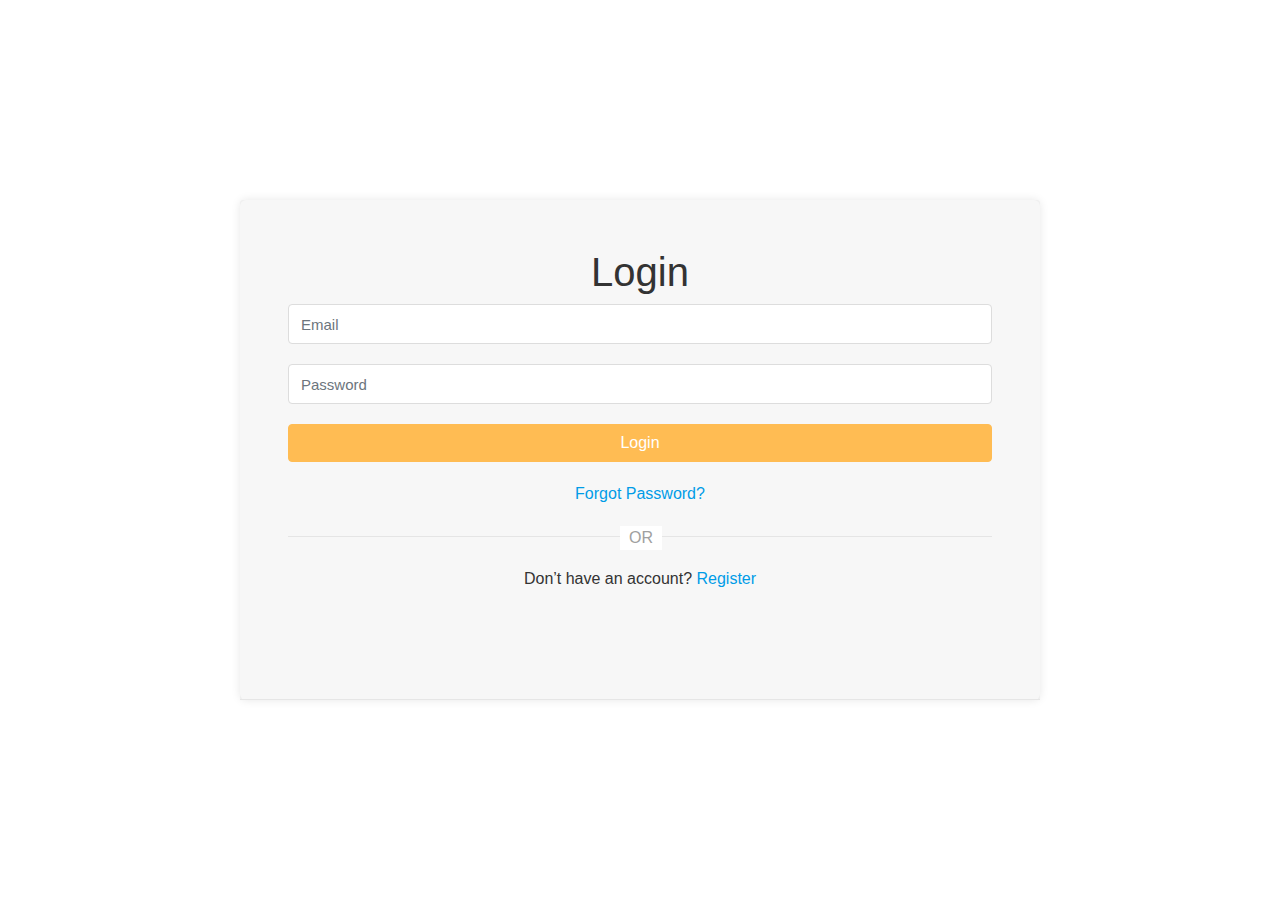
==== commit ea967f75: "making changes" ====
--- a/index.html
+++ b/index.html
@@ -5,10 +5,7 @@
     <meta name="viewport" content="width=device-width, initial-scale=1.0, user-scalable=0" />
     <title>C & G - Login</title>
     <link rel="shortcut icon" href="assets/img/favicon.png" />
-    <link
-      rel="stylesheet"
-      href="https://fonts.googleapis.com/css2?family=Poppins:ital,wght@0,500;0,600;0,700;1,400&amp;display=swap"
-    />
+   
     <link rel="stylesheet" href="assets/plugins/bootstrap/css/bootstrap.min.css" />
     <link rel="stylesheet" href="assets/css/all.min.css" />
     <link rel="stylesheet" href="assets/css/style.css" />
@@ -18,30 +15,27 @@
       <div class="login-wrapper">
         <div class="container">
           <div class="loginbox">
-           
-           
-              <div class="card-header card-body p-5">
-                <h1 class="text-center">Login</h1>
+            <div class="card-header card-body p-5">
+              <h1 class="text-center">Login</h1>
 
-                <form action="student-dashboard.html">
-                  <div class="form-group">
-                    <input class="form-control" type="email" placeholder="Email" required/>
-                  </div>
-                  <div class="form-group">
-                    <input class="form-control" type="password" placeholder="Password" required />
-                  </div>
-                  <div class="form-group">
-                    <button class="btn btn-primary btn-block" type="submit">Login</button>
-                  </div>
-                </form>
-                <div class="text-center forgotpass"><a href="forgot-password.html">Forgot Password?</a></div>
-                <div class="login-or">
-                  <span class="or-line"></span>
-                  <span class="span-or">or</span>
+              <form action="student-dashboard.html">
+                <div class="form-group">
+                  <input class="form-control" type="email" placeholder="Email" required />
                 </div>
+                <div class="form-group">
+                  <input class="form-control" type="password" placeholder="Password" required />
+                </div>
+                <div class="form-group">
+                  <button class="btn btn-primary btn-block" type="submit">Login</button>
+                </div>
+              </form>
+              <div class="text-center forgotpass"><a href="forgot-password.html">Forgot Password?</a></div>
+              <div class="login-or">
+                <span class="or-line"></span>
+                <span class="span-or">or</span>
+              </div>
 
-                <div class="text-center dont-have">Don’t have an account? <a href="register.html">Register</a></div>
-              </div>
+              <div class="text-center dont-have">Don’t have an account? <a href="register.html">Register</a></div>
             </div>
           </div>
         </div>
--- a/assets/css/style.css
+++ b/assets/css/style.css
@@ -162,9 +162,9 @@
 .table.no-border > thead > tr > td,
 .table.no-border > thead > tr > th {
   border-top: 0;
-  padding: 10px 8px;
-}
-.table-nowrap td,
+  padding: 0px 0px;
+}
+.font-sizenowrap td,
 .table-nowrap th {
   white-space: nowrap;
 }
@@ -180,7 +180,7 @@
   padding: 0;
   vertical-align: middle;
 }
-table.table td h2.table-avatar {
+table.table td h2{
   align-items: center;
   display: inline-flex;
   font-size: inherit;
@@ -1192,168 +1192,6 @@
 .row.row-sm > div {
   padding-left: 3px;
   padding-right: 3px;
-}
-.avatar {
-  position: relative;
-  display: inline-block;
-  width: 3rem;
-  height: 3rem;
-}
-.avatar > img {
-  width: 100%;
-  height: 100%;
-  -o-object-fit: cover;
-  object-fit: cover;
-}
-.avatar-title {
-  width: 100%;
-  height: 100%;
-  background-color: #ffbc53;
-  color: #fff;
-  display: flex;
-  align-items: center;
-  justify-content: center;
-}
-.avatar-away:before,
-.avatar-offline:before,
-.avatar-online:before {
-  position: absolute;
-  right: 0;
-  bottom: 0;
-  width: 25%;
-  height: 25%;
-  border-radius: 50%;
-  content: "";
-  border: 2px solid #fff;
-}
-.avatar-online:before {
-  background-color: #7bb13c;
-}
-.avatar-offline:before {
-  background-color: #e84646;
-}
-.avatar-away:before {
-  background-color: #ffbc34;
-}
-.avatar .border {
-  border-width: 3px !important;
-}
-.avatar .rounded {
-  border-radius: 6px !important;
-}
-.avatar .avatar-title {
-  font-size: 18px;
-}
-.avatar-xs {
-  width: 1.65rem;
-  height: 1.65rem;
-}
-.avatar-xs .border {
-  border-width: 2px !important;
-}
-.avatar-xs .rounded {
-  border-radius: 4px !important;
-}
-.avatar-xs .avatar-title {
-  font-size: 12px;
-}
-.avatar-xs.avatar-away:before,
-.avatar-xs.avatar-offline:before,
-.avatar-xs.avatar-online:before {
-  border-width: 1px;
-}
-.avatar-sm {
-  width: 2.5rem;
-  height: 2.5rem;
-}
-.avatar-sm .border {
-  border-width: 3px !important;
-}
-.avatar-sm .rounded {
-  border-radius: 4px !important;
-}
-.avatar-sm .avatar-title {
-  font-size: 15px;
-}
-.avatar-sm.avatar-away:before,
-.avatar-sm.avatar-offline:before,
-.avatar-sm.avatar-online:before {
-  border-width: 2px;
-}
-.avatar-lg {
-  width: 3.75rem;
-  height: 3.75rem;
-}
-.avatar-lg .border {
-  border-width: 3px !important;
-}
-.avatar-lg .rounded {
-  border-radius: 8px !important;
-}
-.avatar-lg .avatar-title {
-  font-size: 24px;
-}
-.avatar-lg.avatar-away:before,
-.avatar-lg.avatar-offline:before,
-.avatar-lg.avatar-online:before {
-  border-width: 3px;
-}
-.avatar-xl {
-  width: 5rem;
-  height: 5rem;
-}
-.avatar-xl .border {
-  border-width: 4px !important;
-}
-.avatar-xl .rounded {
-  border-radius: 8px !important;
-}
-.avatar-xl .avatar-title {
-  font-size: 28px;
-}
-.avatar-xl.avatar-away:before,
-.avatar-xl.avatar-offline:before,
-.avatar-xl.avatar-online:before {
-  border-width: 4px;
-}
-.avatar-xxl {
-  width: 5.125rem;
-  height: 5.125rem;
-}
-.avatar-xxl .border {
-  border-width: 6px !important;
-}
-.avatar-xxl .rounded {
-  border-radius: 8px !important;
-}
-.avatar-xxl .avatar-title {
-  font-size: 30px;
-}
-.avatar-xxl.avatar-away:before,
-.avatar-xxl.avatar-offline:before,
-.avatar-xxl.avatar-online:before {
-  border-width: 4px;
-}
-.avatar-group {
-  display: inline-flex;
-}
-.avatar-group .avatar + .avatar {
-  margin-left: -0.75rem;
-}
-.avatar-group .avatar-xs + .avatar-xs {
-  margin-left: -0.40625rem;
-}
-.avatar-group .avatar-sm + .avatar-sm {
-  margin-left: -0.625rem;
-}
-.avatar-group .avatar-lg + .avatar-lg {
-  margin-left: -1rem;
-}
-.avatar-group .avatar-xl + .avatar-xl {
-  margin-left: -1.28125rem;
-}
-.avatar-group .avatar:hover {
-  z-index: 1;
 }
 
 /*-----------------
@@ -2009,9 +1847,7 @@
 .notifications .media a:hover {
   background-color: #fafafa;
 }
-.notifications .media > .avatar {
-  margin-right: 10px;
-}
+
 .notifications .media-list .media-left {
   padding-right: 8px;
 }
@@ -3055,27 +2891,6 @@
   }
   .fa-linkedin-in {
     bottom: -9px !important;
-  }
-}
-
-@media (min-width: 768px) {
-  .avatar-xxl {
-    width: 8rem;
-    height: 8rem;
-  }
-  .avatar-xxl .border {
-    border-width: 4px !important;
-  }
-  .avatar-xxl .rounded {
-    border-radius: 12px !important;
-  }
-  .avatar-xxl .avatar-title {
-    font-size: 42px;
-  }
-  .avatar-xxl.avatar-away:before,
-  .avatar-xxl.avatar-offline:before,
-  .avatar-xxl.avatar-online:before {
-    border-width: 4px;
   }
 }
 
@@ -3253,7 +3068,7 @@
 
 @media (max-width: 767.98px) {
   body {
-    font-size: 1.2rem;
+    font-size: 1rem;
   }
   h1,
   .h1 {
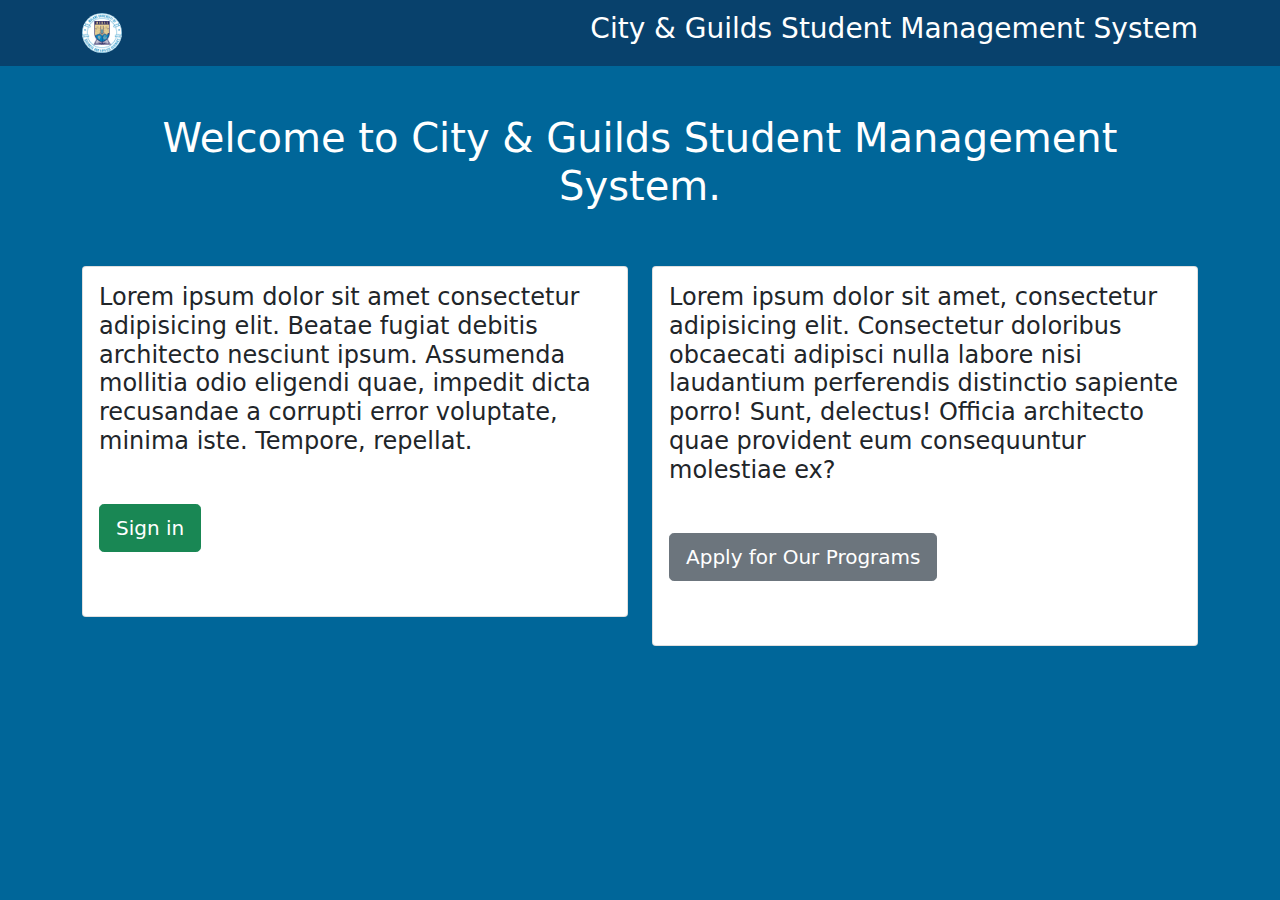
==== commit 261decdb: "commiting changes" ====
--- a/index.html
+++ b/index.html
@@ -3,47 +3,70 @@
   <head>
     <meta charset="utf-8" />
     <meta name="viewport" content="width=device-width, initial-scale=1.0, user-scalable=0" />
-    <title>C & G - Login</title>
+    <title>Home</title>
     <link rel="shortcut icon" href="assets/img/favicon.png" />
-   
-    <link rel="stylesheet" href="assets/plugins/bootstrap/css/bootstrap.min.css" />
-    <link rel="stylesheet" href="assets/css/all.min.css" />
-    <link rel="stylesheet" href="assets/css/style.css" />
+
+    <link rel="stylesheet" href="assets/css/bootstrap.min.css" />
   </head>
-  <body>
-    <div class="main-wrapper login-body">
-      <div class="login-wrapper">
-        <div class="container">
-          <div class="loginbox">
-            <div class="card-header card-body p-5">
-              <h1 class="text-center">Login</h1>
-
-              <form action="student-dashboard.html">
-                <div class="form-group">
-                  <input class="form-control" type="email" placeholder="Email" required />
+  <body style="background-color: #006699">
+    <div class="mb-5">
+      <nav class="navbar" style="background-color: #08416c">
+        <div class="container justify-content-books evenely">
+          <a class="navbar-brand">
+            <img class="rounded-circle" src="assets/img/mubas-logo.png" alt="" width="40" height="40" />
+          </a>
+          <div class="">
+            <h3 style="color: #fff" ;>City & Guilds Student Management System</h3>
+          </div>
+        </div>
+      </nav>
+    </div>
+    <div class="container">
+      <div class="row">
+        <div class="col-lg-12 mb-5">
+          <h1 class="text-center" style="color: #fff" ;>Welcome to City & Guilds Student Management System.</h1>
+        </div>
+        <div class="col-lg-6">
+          <div class="card">
+            <div class="card-body">
+              <div class="mb-5">
+                <h4>
+                  Lorem ipsum dolor sit amet consectetur adipisicing elit. Beatae fugiat debitis architecto nesciunt
+                  ipsum. Assumenda mollitia odio eligendi quae, impedit dicta recusandae a corrupti error voluptate,
+                  minima iste. Tempore, repellat.
+                </h4>
+                <div class="mt-5">
+                  <a href="login.html" class="btn btn-lg btn-success">Sign in</a>
                 </div>
-                <div class="form-group">
-                  <input class="form-control" type="password" placeholder="Password" required />
+              </div>
+            </div>
+          </div>
+        </div>
+        <div class="col-lg-6">
+          <div class="card">
+            <div class="card-body">
+              <div class="mb-5">
+                <h4>
+                  Lorem ipsum dolor sit amet, consectetur adipisicing elit. Consectetur doloribus obcaecati adipisci
+                  nulla labore nisi laudantium perferendis distinctio sapiente porro! Sunt, delectus! Officia architecto
+                  quae provident eum consequuntur molestiae ex?
+                </h4>
+                <div class="mt-5">
+                  <a href="register.html" class="btn btn-lg btn-secondary">Apply for Our Programs</a>
                 </div>
-                <div class="form-group">
-                  <button class="btn btn-primary btn-block" type="submit">Login</button>
-                </div>
-              </form>
-              <div class="text-center forgotpass"><a href="forgot-password.html">Forgot Password?</a></div>
-              <div class="login-or">
-                <span class="or-line"></span>
-                <span class="span-or">or</span>
               </div>
-
-              <div class="text-center dont-have">Don’t have an account? <a href="register.html">Register</a></div>
             </div>
           </div>
         </div>
       </div>
     </div>
+
     <script src="assets/js/jquery-3.6.0.min.js"></script>
     <script src="assets/js/popper.min.js"></script>
     <script src="assets/plugins/bootstrap/js/bootstrap.min.js"></script>
+    <script src="assets/plugins/slimscroll/jquery.slimscroll.min.js"></script>
+    <script src="assets/plugins/summernote/dist/summernote-bs4.min.js"></script>
+    <script src="assets/plugins/datatables/datatables.min.js"></script>
     <script src="assets/js/script.js"></script>
   </body>
 </html>
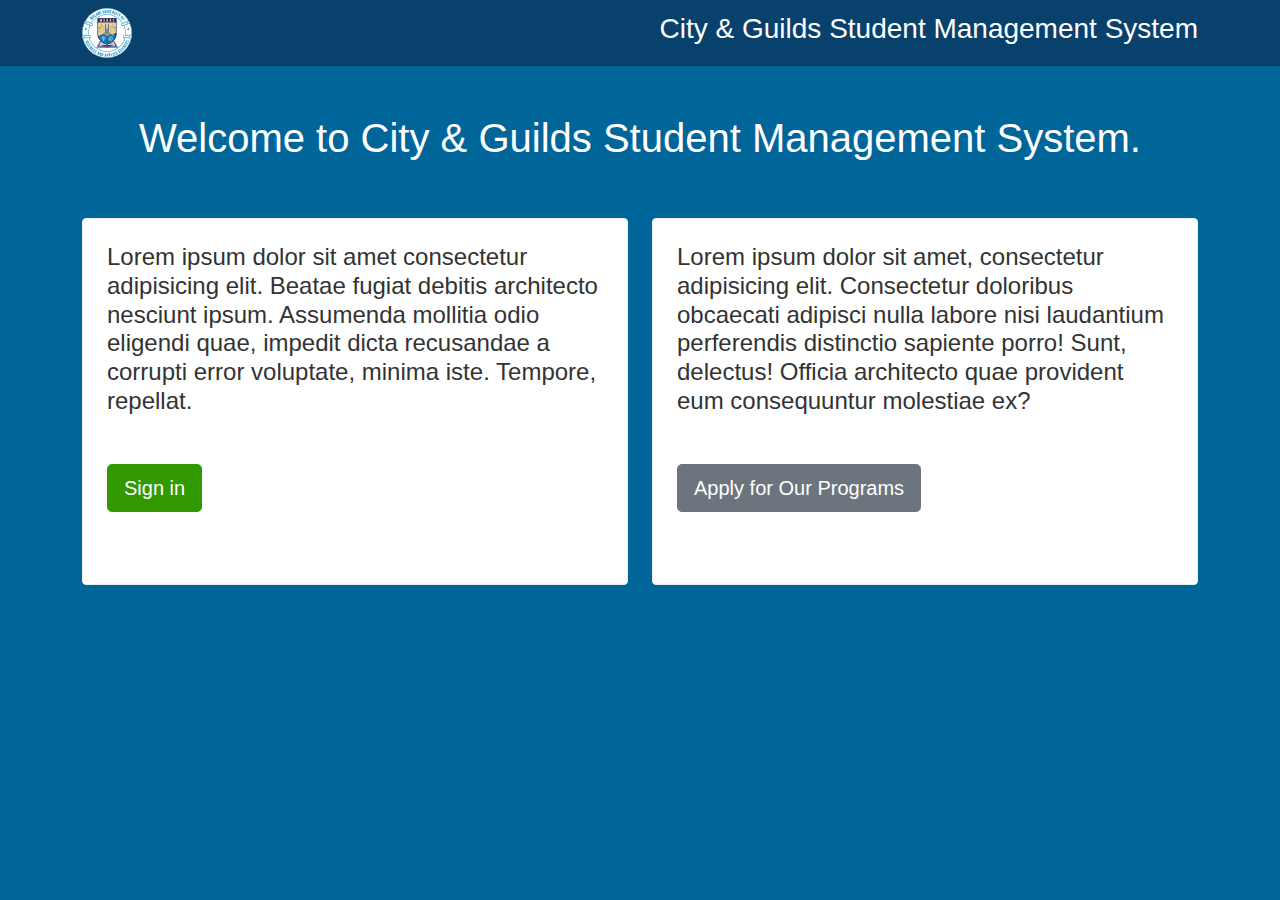
==== commit c11a3fd3: "making changes" ====
--- a/index.html
+++ b/index.html
@@ -7,15 +7,18 @@
     <link rel="shortcut icon" href="assets/img/favicon.png" />
 
     <link rel="stylesheet" href="assets/css/bootstrap.min.css" />
+    <link rel="stylesheet" href="assets/css/style.css" />
   </head>
   <body style="background-color: #006699">
     <div class="mb-5">
       <nav class="navbar" style="background-color: #08416c">
-        <div class="container justify-content-books evenely">
-          <a class="navbar-brand">
-            <img class="rounded-circle" src="assets/img/mubas-logo.png" alt="" width="40" height="40" />
-          </a>
-          <div class="">
+        <div class="container">
+          <div class="mubas">
+            <a href="#" class="logo logo-small">
+              <img class="rounded-circle" src="assets/img/mubas-logo.png" alt="Logo" width="50" height="50" />
+            </a>
+          </div>
+          <div class="text-center">
             <h3 style="color: #fff" ;>City & Guilds Student Management System</h3>
           </div>
         </div>
--- a/assets/css/style.css
+++ b/assets/css/style.css
@@ -0,0 +1,3313 @@
+/*
+Author       : Dreamguys
+Template Name: Preskool - Bootstrap Admin Template
+Version      : 1.0
+*/
+
+/*============================
+ [Table of CSS]
+
+1. General
+2. Table
+3. Helper Class
+4. Bootstrap Classes
+5. Select2
+6. Nav Tabs
+7. Components
+8. Header
+9. Footer
+10. Sidebar
+11. Content
+12. Login
+13. Notifications
+14. Dashboard
+15. Student Details
+16. Event
+17. Inbox
+18. Error
+19. Profile
+20. Teacher Dashboard
+21. Student Dashboard
+22. Responsive
+
+========================================*/
+
+/*-----------------
+	1. General
+-----------------------*/
+
+html {
+  height: 100%;
+}
+body {
+  background-color: #fff;
+  color: #333;
+  font-family: "Poppins", sans-serif;
+  font-size: 1rem;
+  height: 100%;
+  line-height: 1.5;
+  overflow-x: hidden;
+}
+
+h1,
+h2,
+h3,
+h4,
+h5,
+h6 {
+  font-family: "Poppins", sans-serif;
+  margin-top: 0;
+}
+a:hover,
+a:active,
+a:focus {
+  outline: none;
+  text-decoration: none;
+}
+input:-webkit-autofill,
+input:-webkit-autofill:hover,
+input:-webkit-autofill:focus {
+  -webkit-box-shadow: 0 0 0px 1000px white inset !important;
+  box-shadow: 0 0 0px 1000px white inset !important;
+}
+.form-control {
+  border: 1px solid #ddd;
+  box-shadow: none;
+  color: #333;
+  font-size: 15px;
+  height: 40px;
+}
+.form-control:focus {
+  border-color: #ffbc53;
+  box-shadow: none;
+  outline: 0 none;
+}
+.form-control.form-control-sm {
+  height: calc(1.5em + 0.5rem + 2px);
+}
+.form-control-sm {
+  background-color: #fff;
+}
+
+.form-control.form-control-lg {
+  height: calc(1.5em + 1rem + 2px);
+}
+a {
+  color: #009ce7;
+}
+input,
+button,
+a {
+  transition: all 0.4s ease;
+  -moz-transition: all 0.4s ease;
+  -o-transition: all 0.4s ease;
+  -ms-transition: all 0.4s ease;
+  -webkit-transition: all 0.4s ease;
+}
+input,
+input:focus,
+button,
+button:focus {
+  outline: none;
+}
+input[type="file"] {
+  height: auto;
+  min-height: calc(1.5em + 0.75rem + 2px);
+}
+input[type="text"],
+input[type="password"] {
+  -webkit-appearance: none;
+  -moz-appearance: none;
+  appearance: none;
+}
+textarea.form-control {
+  resize: vertical;
+}
+.navbar-nav > li {
+  float: left;
+}
+.form-group {
+  margin-bottom: 1.25rem;
+}
+.input-group .form-control {
+  height: 40px;
+}
+.nav .open > a,
+.nav .open > a:focus,
+.nav .open > a:hover {
+  background-color: rgba(0, 0, 0, 0.1);
+  border-color: rgba(0, 0, 0, 0.1);
+}
+.font-weight-600 {
+  font-weight: 600;
+}
+
+/*-----------------
+	2. Table
+-----------------------*/
+
+.table {
+  color: #333;
+  max-width: 100%;
+  margin-bottom: 0;
+  width: 100%;
+}
+.table-striped > tbody > tr:nth-of-type(2n + 1) {
+  background-color: #f8f9fa;
+}
+.table.no-border > tbody > tr > td,
+.table > tbody > tr > th,
+.table.no-border > tfoot > tr > td,
+.table.no-border > tfoot > tr > th,
+.table.no-border > thead > tr > td,
+.table.no-border > thead > tr > th {
+  border-top: 0;
+  padding: 0px 0px;
+}
+.font-sizenowrap td,
+.table-nowrap th {
+  white-space: nowrap;
+}
+.table.dataTable {
+  border-collapse: collapse !important;
+  border: 1px solid rgba(0, 0, 0, 0.05);
+}
+table.table td h2 {
+  display: inline-block;
+  font-size: inherit;
+  font-weight: 400;
+  margin: 0;
+  padding: 0;
+  vertical-align: middle;
+}
+table.table td h2 {
+  align-items: center;
+  display: inline-flex;
+  font-size: inherit;
+  font-weight: 400;
+  margin: 0;
+  padding: 0;
+  vertical-align: middle;
+  white-space: nowrap;
+}
+table.table td h2 a {
+  color: #333;
+}
+table.table td h2 a:hover {
+  color: #ffbc53;
+}
+table.table td h2 span {
+  color: #888;
+  display: block;
+  font-size: 12px;
+  margin-top: 3px;
+}
+.table thead tr th {
+  font-weight: 600;
+}
+.table tbody tr {
+  border-bottom: 1px solid rgba(0, 0, 0, 0.05);
+}
+.table.table-center td,
+.table.table-center th {
+  vertical-align: middle;
+}
+.table-hover tbody tr:hover {
+  background-color: #f7f7f7;
+}
+.table-hover tbody tr:hover td {
+  color: #474648;
+}
+.table-striped thead tr {
+  border-color: transparent;
+}
+.table-striped tbody tr {
+  border-color: transparent;
+}
+.table-striped tbody tr:nth-of-type(even) {
+  background-color: rgba(255, 255, 255, 0.3);
+}
+.table-striped tbody tr:nth-of-type(odd) {
+  background-color: rgba(235, 235, 235, 0.4);
+}
+.table-bordered {
+  border: 1px solid rgba(0, 0, 0, 0.05) !important;
+}
+.table-bordered th,
+.table-bordered td {
+  border-color: rgba(0, 0, 0, 0.05);
+}
+.card-table .card-body .table > thead > tr > th {
+  border-top: 0;
+}
+.card-table .card-body .table tr td:first-child,
+.card-table .card-body .table tr th:first-child {
+  padding-left: 1.5rem;
+}
+.card-table .card-body .table tr td:last-child,
+.card-table .card-body .table tr th:last-child {
+  padding-right: 1.5rem;
+}
+.card-table .table td,
+.card-table .table th {
+  border-top: 1px solid #e2e5e8;
+  padding: 1rem 0.75rem;
+  white-space: nowrap;
+}
+.card-size {
+  width: 60%;
+}
+.table .thead-light th {
+  color: #495057;
+  background-color: #f8f9fa;
+  border-color: #eff2f7;
+}
+
+/*-----------------
+	3. Helper Class
+-----------------------*/
+
+.p-20 {
+  padding: 20px !important;
+}
+.p-t-0 {
+  padding-top: 0 !important;
+}
+.m-0 {
+  margin: 0 !important;
+}
+.m-r-5 {
+  margin-right: 5px !important;
+}
+.m-r-10 {
+  margin-right: 10px !important;
+}
+.m-l-5 {
+  margin-left: 5px !important;
+}
+.m-l-15 {
+  margin-left: 15px !important;
+}
+.m-t-5 {
+  margin-top: 5px !important;
+}
+.m-t-0 {
+  margin-top: 0 !important;
+}
+.m-t-10 {
+  margin-top: 10px !important;
+}
+.m-t-15 {
+  margin-top: 15px !important;
+}
+.m-t-20 {
+  margin-top: 20px !important;
+}
+.m-t-30 {
+  margin-top: 30px !important;
+}
+.m-t-50 {
+  margin-top: 50px !important;
+}
+.m-b-5 {
+  margin-bottom: 5px !important;
+}
+.m-b-10 {
+  margin-bottom: 10px !important;
+}
+.m-b-15 {
+  margin-bottom: 15px !important;
+}
+.m-b-20 {
+  margin-bottom: 20px !important;
+}
+.m-b-30 {
+  margin-bottom: 30px !important;
+}
+.block {
+  display: block !important;
+}
+
+/*-----------------
+	4. Bootstrap Classes
+-----------------------*/
+
+.btn.focus,
+.btn:focus {
+  box-shadow: unset;
+}
+.btn-white {
+  background-color: #fff;
+  border: 1px solid #fff;
+  color: #020000;
+}
+.btn.btn-rounded {
+  border-radius: 50px;
+}
+.bg-primary {
+  background-color: #fff !important;
+}
+.pro-bg-primary,
+.badge-primary {
+  background-color: #fdbb38 !important;
+}
+.bg-light {
+  background-color: #ebebff !important;
+}
+a.bg-primary:focus,
+a.bg-primary:hover,
+button.bg-primary:focus,
+button.bg-primary:hover {
+  background-color: #18aefa !important;
+}
+.bg-success,
+.badge-success {
+  background-color: #339900 !important;
+}
+a.bg-success:focus,
+a.bg-success:hover,
+button.bg-success:focus,
+button.bg-success:hover {
+  background-color: #339900 !important;
+}
+.bg-info,
+.badge-info {
+  background-color: #7bafd6 !important;
+}
+.pro-bg-info,
+.badge-info {
+  background-color: #56dccc !important;
+}
+.pro-bg-light,
+.badge-light {
+  background-color: #18aefa !important;
+}
+a.bg-info:focus,
+a.bg-info:hover,
+button.bg-info:focus,
+button.bg-info:hover {
+  background-color: #028ee1 !important;
+}
+.bg-warning,
+.badge-warning {
+  background-color: #ffbc34 !important;
+}
+a.bg-warning:focus,
+a.bg-warning:hover,
+button.bg-warning:focus,
+button.bg-warning:hover {
+  background-color: #e9ab2e !important;
+}
+.bg-danger,
+.badge-danger {
+  background-color: #e84646 !important;
+}
+a.bg-danger:focus,
+a.bg-danger:hover,
+button.bg-danger:focus,
+button.bg-danger:hover {
+  background-color: #e63333 !important;
+}
+.bg-white {
+  background-color: #fff;
+}
+.bg-purple,
+.badge-purple {
+  background-color: #9368e9 !important;
+}
+.text-primary,
+.dropdown-menu > li > a.text-primary {
+  color: #000000 !important;
+}
+.text-success,
+.dropdown-menu > li > a.text-success {
+  color: #339900 !important;
+}
+.text-danger,
+.dropdown-menu > li > a.text-danger {
+  color: #e84646 !important;
+}
+.text-info,
+.dropdown-menu > li > a.text-info {
+  color: #7bafd6 !important;
+}
+.text-warning,
+.dropdown-menu > li > a.text-warning {
+  color: #ffbc34 !important;
+}
+.text-purple,
+.dropdown-menu > li > a.text-purple {
+  color: #7460ee !important;
+}
+.text-muted {
+  color: #757575 !important;
+}
+.btn-primary {
+  background-color: #009efb;
+  border: 1px solid #009efb;
+}
+.btn-primary:hover,
+.btn-primary:focus,
+.btn-primary.active,
+.btn-primary:active,
+.open > .dropdown-toggle.btn-primary {
+  background-color: #18aefa;
+  border: 1px solid #18aefa;
+}
+.btn-primary.active.focus,
+.btn-primary.active:focus,
+.btn-primary.active:hover,
+.btn-primary.focus:active,
+.btn-primary:active:focus,
+.btn-primary:active:hover,
+.open > .dropdown-toggle.btn-primary.focus,
+.open > .dropdown-toggle.btn-primary:focus,
+.open > .dropdown-toggle.btn-primary:hover {
+  background-color: #18aefa;
+  border: 1px solid #18aefa;
+}
+.btn-primary.active:not(:disabled):not(.disabled),
+.btn-primary:active:not(:disabled):not(.disabled),
+.show > .btn-primary.dropdown-toggle {
+  background-color: #18aefa;
+  border-color: #18aefa;
+  color: #fff;
+}
+.btn-primary.active:focus:not(:disabled):not(.disabled),
+.btn-primary:active:focus:not(:disabled):not(.disabled),
+.show > .btn-primary.dropdown-toggle:focus {
+  box-shadow: unset;
+}
+.btn-primary.disabled,
+.btn-primary:disabled {
+  background-color: #bebcb9;
+  border-color: #dad5ce;
+  color: #fff;
+}
+.btn-secondary.active:focus:not(:disabled):not(.disabled),
+.btn-secondary:active:focus:not(:disabled):not(.disabled),
+.show > .btn-secondary.dropdown-toggle:focus {
+  box-shadow: unset;
+}
+.btn-success {
+  background-color: #339900;
+  border: 1px solid #339900;
+}
+.btn-success:hover,
+.btn-success:focus,
+.btn-success.active,
+.btn-success:active,
+.open > .dropdown-toggle.btn-success {
+  background-color: #339900;
+  border: 1px solid #339900;
+  color: #fff;
+}
+.btn-success.active.focus,
+.btn-success.active:focus,
+.btn-success.active:hover,
+.btn-success.focus:active,
+.btn-success:active:focus,
+.btn-success:active:hover,
+.open > .dropdown-toggle.btn-success.focus,
+.open > .dropdown-toggle.btn-success:focus,
+.open > .dropdown-toggle.btn-success:hover {
+  background-color: #339900;
+  border: 1px solid #339900;
+}
+.btn-success.active:not(:disabled):not(.disabled),
+.btn-success:active:not(:disabled):not(.disabled),
+.show > .btn-success.dropdown-toggle {
+  background-color: #339900;
+  border-color: #339900;
+  color: #fff;
+}
+.btn-success.active:focus:not(:disabled):not(.disabled),
+.btn-success:active:focus:not(:disabled):not(.disabled),
+.show > .btn-success.dropdown-toggle:focus {
+  box-shadow: unset;
+}
+.btn-success.disabled,
+.btn-success:disabled {
+  background-color: #339900;
+  border-color: #339900;
+  color: #fff;
+}
+.btn-info {
+  background-color: #7bafd6;
+  border: 1px solid #7bafd6;
+}
+.btn-info:hover,
+.btn-info:focus,
+.btn-info.active,
+.btn-info:active,
+.open > .dropdown-toggle.btn-info {
+  background-color: #028ee1;
+  border: 1px solid #028ee1;
+}
+.btn-info.active.focus,
+.btn-info.active:focus,
+.btn-info.active:hover,
+.btn-info.focus:active,
+.btn-info:active:focus,
+.btn-info:active:hover,
+.open > .dropdown-toggle.btn-info.focus,
+.open > .dropdown-toggle.btn-info:focus,
+.open > .dropdown-toggle.btn-info:hover {
+  background-color: #028ee1;
+  border: 1px solid #028ee1;
+}
+.btn-info.active:not(:disabled):not(.disabled),
+.btn-info:active:not(:disabled):not(.disabled),
+.show > .btn-info.dropdown-toggle {
+  background-color: #028ee1;
+  border-color: #028ee1;
+  color: #fff;
+}
+.btn-info.active:focus:not(:disabled):not(.disabled),
+.btn-info:active:focus:not(:disabled):not(.disabled),
+.show > .btn-info.dropdown-toggle:focus {
+  box-shadow: unset;
+}
+.btn-info.disabled,
+.btn-info:disabled {
+  background-color: #7bafd6;
+  border-color: #7bafd6;
+  color: #fff;
+}
+.btn-warning {
+  background-color: #ffbc34;
+  border: 1px solid #ffbc34;
+}
+.btn-warning:hover,
+.btn-warning:focus,
+.btn-warning.active,
+.btn-warning:active,
+.open > .dropdown-toggle.btn-warning {
+  background-color: #e9ab2e;
+  border: 1px solid #e9ab2e;
+}
+.btn-warning.active.focus,
+.btn-warning.active:focus,
+.btn-warning.active:hover,
+.btn-warning.focus:active,
+.btn-warning:active:focus,
+.btn-warning:active:hover,
+.open > .dropdown-toggle.btn-warning.focus,
+.open > .dropdown-toggle.btn-warning:focus,
+.open > .dropdown-toggle.btn-warning:hover {
+  background-color: #e9ab2e;
+  border: 1px solid #e9ab2e;
+}
+.btn-warning.active:not(:disabled):not(.disabled),
+.btn-warning:active:not(:disabled):not(.disabled),
+.show > .btn-danger.dropdown-toggle {
+  background-color: #e9ab2e;
+  border-color: #e9ab2e;
+  color: #fff;
+}
+.btn-warning.active:focus:not(:disabled):not(.disabled),
+.btn-warning:active:focus:not(:disabled):not(.disabled),
+.show > .btn-warning.dropdown-toggle:focus {
+  box-shadow: unset;
+}
+.btn-warning.disabled,
+.btn-warning:disabled {
+  background-color: #ffbc34;
+  border-color: #ffbc34;
+  color: #fff;
+}
+.btn-danger {
+  background-color: #e84646;
+  border: 1px solid #e84646;
+}
+.btn-danger:hover,
+.btn-danger:focus,
+.btn-danger.active,
+.btn-danger:active,
+.open > .dropdown-toggle.btn-danger {
+  background-color: #e63333;
+  border: 1px solid #e63333;
+}
+.btn-danger.active.focus,
+.btn-danger.active:focus,
+.btn-danger.active:hover,
+.btn-danger.focus:active,
+.btn-danger:active:focus,
+.btn-danger:active:hover,
+.open > .dropdown-toggle.btn-danger.focus,
+.open > .dropdown-toggle.btn-danger:focus,
+.open > .dropdown-toggle.btn-danger:hover {
+  background-color: #e63333;
+  border: 1px solid #e63333;
+}
+.btn-danger.active:not(:disabled):not(.disabled),
+.btn-danger:active:not(:disabled):not(.disabled),
+.show > .btn-danger.dropdown-toggle {
+  background-color: #e63333;
+  border-color: #e63333;
+  color: #fff;
+}
+.btn-danger.active:focus:not(:disabled):not(.disabled),
+.btn-danger:active:focus:not(:disabled):not(.disabled),
+.show > .btn-danger.dropdown-toggle:focus {
+  box-shadow: unset;
+}
+.btn-danger.disabled,
+.btn-danger:disabled {
+  background-color: #f62d51;
+  border-color: #f62d51;
+  color: #fff;
+}
+.btn-light.active:focus:not(:disabled):not(.disabled),
+.btn-light:active:focus:not(:disabled):not(.disabled),
+.show > .btn-light.dropdown-toggle:focus {
+  box-shadow: unset;
+}
+.btn-dark.active:focus:not(:disabled):not(.disabled),
+.btn-dark:active:focus:not(:disabled):not(.disabled),
+.show > .btn-dark.dropdown-toggle:focus {
+  box-shadow: unset;
+}
+.btn-outline-primary {
+  color: #009efb;
+  border-color: #009efb;
+}
+.btn-outline-primary:hover {
+  background-color: #0870c0;
+  border-color: #0870c0;
+}
+.btn-outline-primary:focus,
+.btn-outline-primary.focus {
+  box-shadow: none;
+}
+.btn-outline-primary.disabled,
+.btn-outline-primary:disabled {
+  color: #000000;
+  background-color: transparent;
+}
+
+.btn-outline-primary:not(:disabled):not(.disabled):active:focus,
+.btn-outline-primary:not(:disabled):not(.disabled).active:focus,
+.show > .btn-outline-primary.dropdown-toggle:focus {
+  box-shadow: none;
+}
+.btn-outline-success {
+  color: #339900;
+  border-color: #339900;
+}
+.btn-outline-success:hover {
+  background-color: #339900;
+  border-color: #339900;
+}
+.btn-outline-success:focus,
+.btn-outline-success.focus {
+  box-shadow: none;
+}
+
+.btn-outline-success:not(:disabled):not(.disabled):active:focus,
+.btn-outline-success:not(:disabled):not(.disabled).active:focus,
+.show > .btn-outline-success.dropdown-toggle:focus {
+  box-shadow: none;
+}
+.btn-outline-info {
+  color: #7bafd6;
+  border-color: #7bafd6;
+}
+.btn-outline-info:hover {
+  color: #fff;
+  background-color: #7bafd6;
+  border-color: #7bafd6;
+}
+.btn-outline-info:focus,
+.btn-outline-info.focus {
+  box-shadow: none;
+}
+.btn-outline-info.disabled,
+.btn-outline-info:disabled {
+  background-color: transparent;
+  color: #7bafd6;
+}
+.btn-outline-info:not(:disabled):not(.disabled):active,
+.btn-outline-info:not(:disabled):not(.disabled).active,
+.show > .btn-outline-info.dropdown-toggle {
+  background-color: #7bafd6;
+  border-color: #7bafd6;
+}
+.btn-outline-info:not(:disabled):not(.disabled):active:focus,
+.btn-outline-info:not(:disabled):not(.disabled).active:focus,
+.show > .btn-outline-info.dropdown-toggle:focus {
+  box-shadow: none;
+}
+.btn-outline-warning {
+  color: #ffbc34;
+  border-color: #ffbc34;
+}
+.btn-outline-warning:hover {
+  color: #212529;
+  background-color: #ffbc34;
+  border-color: #ffbc34;
+}
+.btn-outline-warning:focus,
+.btn-outline-warning.focus {
+  box-shadow: none;
+}
+.btn-outline-warning.disabled,
+.btn-outline-warning:disabled {
+  background-color: transparent;
+  color: #ffbc34;
+}
+.btn-outline-warning:not(:disabled):not(.disabled):active,
+.btn-outline-warning:not(:disabled):not(.disabled).active,
+.show > .btn-outline-warning.dropdown-toggle {
+  color: #212529;
+  background-color: #ffbc34;
+  border-color: #ffbc34;
+}
+.btn-outline-warning:not(:disabled):not(.disabled):active:focus,
+.btn-outline-warning:not(:disabled):not(.disabled).active:focus,
+.show > .btn-outline-warning.dropdown-toggle:focus {
+  box-shadow: none;
+}
+.btn-outline-danger {
+  color: #e84646;
+  border-color: #e84646;
+}
+.btn-outline-danger:hover {
+  color: #fff;
+  background-color: #e84646;
+  border-color: #e84646;
+}
+.btn-outline-danger:focus,
+.btn-outline-danger.focus {
+  box-shadow: none;
+}
+.btn-outline-danger.disabled,
+.btn-outline-danger:disabled {
+  background-color: transparent;
+  color: #e84646;
+}
+.btn-outline-danger:not(:disabled):not(.disabled):active,
+.btn-outline-danger:not(:disabled):not(.disabled).active,
+.show > .btn-outline-danger.dropdown-toggle {
+  background-color: #e84646;
+  border-color: #e84646;
+}
+.btn-outline-danger:not(:disabled):not(.disabled):active:focus,
+.btn-outline-danger:not(:disabled):not(.disabled).active:focus,
+.show > .btn-outline-danger.dropdown-toggle:focus {
+  box-shadow: none;
+}
+.btn-outline-light {
+  color: #ababab;
+  border-color: #e6e6e6;
+}
+.btn-outline-light.disabled,
+.btn-outline-light:disabled {
+  color: #ababab;
+}
+.pagination > .active > a,
+.pagination > .active > a:focus,
+.pagination > .active > a:hover,
+.pagination > .active > span,
+.pagination > .active > span:focus,
+.pagination > .active > span:hover {
+  background-color: #ffbc53;
+  border-color: #ffbc53;
+}
+.pagination > li > a,
+.pagination > li > span {
+  color: #ffbc53;
+}
+.page-link:hover {
+  color: #ffbc53;
+}
+.page-link:focus {
+  box-shadow: unset;
+}
+.page-item.active .page-link {
+  background-color: #ffbc53;
+  border-color: #ffbc53;
+}
+.dropdown-menu {
+  border: 1px solid rgba(0, 0, 0, 0.1);
+  border-radius: 3px;
+  transform-origin: left top 0;
+  box-shadow: inherit;
+  background-color: #fff;
+}
+.dropdown-item.active,
+.dropdown-item:active {
+  background-color: #ffbc53;
+}
+.navbar-nav .open .dropdown-menu {
+  border: 0;
+  box-shadow: 0 0 10px rgba(0, 0, 0, 0.1);
+  background-color: #fff;
+}
+.dropdown-menu {
+  font-size: 14px;
+}
+.card {
+  border: 1px solid #ececf5;
+  box-shadow: 0 1px 3px 0 rgba(0, 0, 0, 0.03);
+  margin-bottom: 1.875rem;
+}
+.card-body {
+  padding: 1.5rem;
+}
+.card-header {
+  border-bottom: 1px solid #e6e6e6;
+  padding: 1rem 1.5rem;
+}
+.card-footer {
+  background-color: #fff;
+  border-top: 1px solid #e6e6e6;
+  padding: 1rem 1.5rem;
+}
+.card .card-header {
+  border-bottom: 1px solid #eaeaea;
+}
+.card .card-header .card-title {
+  margin-bottom: 0;
+  font-size: 18px;
+}
+.modal-footer.text-left {
+  text-align: left;
+}
+.modal-footer.text-center {
+  text-align: center;
+}
+.btn-light {
+  border-color: #e6e6e6;
+  color: #a6a6a6;
+}
+.bootstrap-datetimepicker-widget table td.active,
+.bootstrap-datetimepicker-widget table td.active:hover {
+  background-color: #ffbc53;
+  text-shadow: unset;
+}
+.bootstrap-datetimepicker-widget table td.today:before {
+  border-bottom-color: #ffbc53;
+}
+.bg-info-light {
+  background-color: rgba(2, 182, 179, 0.12) !important;
+  color: #1db9aa !important;
+}
+.bg-primary-light {
+  background-color: rgba(17, 148, 247, 0.12) !important;
+  color: #2196f3 !important;
+}
+.bg-danger-light {
+  background-color: #ffbc53 !important;
+  color: #fff !important;
+}
+.bg-warning-light {
+  background-color: rgba(255, 152, 0, 0.12) !important;
+  color: #f39c12 !important;
+}
+.bg-success-light {
+  background-color: #18aefa;
+  color: #fff;
+}
+.bg-purple-light {
+  background-color: rgba(197, 128, 255, 0.12) !important;
+  color: #c580ff !important;
+}
+.bg-default-light {
+  background-color: rgba(40, 52, 71, 0.12) !important;
+  color: #283447 !important;
+}
+.bg-success-light:hover {
+  color: #fff;
+}
+div.dataTables_wrapper div.dataTables_paginate ul.pagination {
+  margin: 15px 0 0;
+}
+div.dataTables_wrapper div.dataTables_info {
+  padding-top: 25px;
+}
+
+/*-----------------
+	5. Select2
+-----------------------*/
+
+.select2-container .select2-selection--single {
+  border: 1px solid #ddd;
+  height: 40px;
+}
+.select2-container--default .select2-selection--single .select2-selection__arrow {
+  height: 38px;
+  right: 7px;
+}
+.select2-container--default .select2-selection--single .select2-selection__arrow b {
+  border-color: #ddd transparent transparent;
+  border-style: solid;
+  border-width: 6px 6px 0;
+  height: 0;
+  left: 50%;
+  margin-left: -10px;
+  margin-top: -2px;
+  position: absolute;
+  top: 50%;
+  width: 0;
+}
+.select2-container--default.select2-container--open .select2-selection--single .select2-selection__arrow b {
+  border-color: transparent transparent #ddd;
+  border-width: 0 6px 6px;
+}
+.select2-container .select2-selection--single .select2-selection__rendered {
+  padding-right: 30px;
+  padding-left: 15px;
+}
+.select2-container--default .select2-selection--single .select2-selection__rendered {
+  color: #333;
+  font-size: 15px;
+  font-weight: normal;
+  line-height: 38px;
+}
+.select2-container--default .select2-results__option--highlighted[aria-selected] {
+  background-color: #7638ff;
+}
+.select2-container--default .select2-selection--multiple {
+  border: 1px solid #ddd;
+  min-height: 40px;
+}
+
+/*-----------------
+	6. Nav Tabs
+-----------------------*/
+
+.nav-tabs {
+  border-bottom: 1px solid #e6e6e6;
+}
+.card-header-tabs {
+  border-bottom: 0;
+}
+.nav-tabs > li > a {
+  margin-right: 0;
+  color: #888;
+  border-radius: 0;
+}
+.nav-tabs > li > a:hover,
+.nav-tabs > li > a:focus {
+  border-color: transparent;
+  color: #333;
+}
+.nav-tabs.nav-tabs-solid > li > a {
+  color: #333;
+}
+.nav-tabs.nav-tabs-solid > .active > a,
+.nav-tabs.nav-tabs-solid > .active > a:hover,
+.nav-tabs.nav-tabs-solid > .active > a:focus {
+  background-color: #ffbc53;
+  border-color: #ffbc53;
+  color: #fff;
+}
+.tab-content {
+  padding-top: 20px;
+}
+.nav-tabs .nav-link {
+  border-radius: 0;
+}
+.nav-tabs .nav-link:focus,
+.nav-tabs .nav-link:hover {
+  background-color: #eee;
+  border-color: transparent;
+  color: #333;
+}
+.nav-tabs.nav-justified > li > a {
+  border-radius: 0;
+  margin-bottom: 0;
+}
+.nav-tabs.nav-justified > li > a:hover,
+.nav-tabs.nav-justified > li > a:focus {
+  border-bottom-color: #ddd;
+}
+.nav-tabs.nav-justified.nav-tabs-solid > li > a {
+  border-color: transparent;
+}
+.nav-tabs.nav-tabs-solid > li > a {
+  color: #333;
+}
+.nav-tabs.nav-tabs-solid > li > a.active,
+.nav-tabs.nav-tabs-solid > li > a.active:hover,
+.nav-tabs.nav-tabs-solid > li > a.active:focus {
+  background-color: #ffbc53;
+  border-color: #ffbc53;
+  color: #fff;
+}
+.nav-tabs.nav-tabs-solid.nav-tabs-rounded {
+  border-radius: 50px;
+}
+.nav-tabs.nav-tabs-solid.nav-tabs-rounded > li > a {
+  border-radius: 50px;
+}
+.nav-tabs.nav-tabs-solid.nav-tabs-rounded > li > a.active,
+.nav-tabs.nav-tabs-solid.nav-tabs-rounded > li > a.active:hover,
+.nav-tabs.nav-tabs-solid.nav-tabs-rounded > li > a.active:focus {
+  border-radius: 50px;
+}
+.nav-tabs-justified > li > a {
+  border-radius: 0;
+  margin-bottom: 0;
+}
+.nav-tabs-justified > li > a:hover,
+.nav-tabs-justified > li > a:focus {
+  border-bottom-color: #ddd;
+}
+.nav-tabs-justified.nav-tabs-solid > li > a {
+  border-color: transparent;
+}
+.nav-tabs.nav-justified.nav-tabs-top {
+  border-bottom: 1px solid #ddd;
+}
+.nav-tabs.nav-justified.nav-tabs-top > li > a,
+.nav-tabs.nav-justified.nav-tabs-top > li > a:hover,
+.nav-tabs.nav-justified.nav-tabs-top > li > a:focus {
+  border-width: 2px 0 0 0;
+}
+.nav-tabs.nav-tabs-top > li {
+  margin-bottom: 0;
+}
+.nav-tabs.nav-tabs-top > li > a,
+.nav-tabs.nav-tabs-top > li > a:hover,
+.nav-tabs.nav-tabs-top > li > a:focus {
+  border-width: 2px 0 0 0;
+}
+.nav-tabs.nav-tabs-top > li.open > a,
+.nav-tabs.nav-tabs-top > li > a:hover,
+.nav-tabs.nav-tabs-top > li > a:focus {
+  border-top-color: #ddd;
+}
+.nav-tabs.nav-tabs-top > li + li > a {
+  margin-left: 1px;
+}
+.nav-tabs.nav-tabs-top > li > a.active,
+.nav-tabs.nav-tabs-top > li > a.active:hover,
+.nav-tabs.nav-tabs-top > li > a.active:focus {
+  border-top-color: #ffbc53;
+}
+.nav-tabs.nav-tabs-bottom > li {
+  margin-bottom: -1px;
+}
+.nav-tabs.nav-tabs-bottom > li > a.active,
+.nav-tabs.nav-tabs-bottom > li > a.active:hover,
+.nav-tabs.nav-tabs-bottom > li > a.active:focus {
+  border-bottom-width: 2px;
+  border-color: transparent;
+  border-bottom-color: #ffbc53;
+  background-color: transparent;
+  transition: none 0s ease 0s;
+  -moz-transition: none 0s ease 0s;
+  -o-transition: none 0s ease 0s;
+  -ms-transition: none 0s ease 0s;
+  -webkit-transition: none 0s ease 0s;
+}
+.nav-tabs.nav-tabs-solid {
+  background-color: #fafafa;
+  border: 0;
+}
+.nav-tabs.nav-tabs-solid > li {
+  margin-bottom: 0;
+}
+.nav-tabs.nav-tabs-solid > li > a {
+  border-color: transparent;
+}
+.nav-tabs.nav-tabs-solid > li > a:hover,
+.nav-tabs.nav-tabs-solid > li > a:focus {
+  background-color: #f5f5f5;
+}
+.nav-tabs.nav-tabs-solid > .open:not(.active) > a {
+  background-color: #f5f5f5;
+  border-color: transparent;
+}
+.nav-tabs-justified.nav-tabs-top {
+  border-bottom: 1px solid #ddd;
+}
+.nav-tabs-justified.nav-tabs-top > li > a,
+.nav-tabs-justified.nav-tabs-top > li > a:hover,
+.nav-tabs-justified.nav-tabs-top > li > a:focus {
+  border-width: 2px 0 0 0;
+}
+
+/*-----------------
+	7. Components
+-----------------------*/
+
+.section-header {
+  margin-bottom: 1.875rem;
+}
+.section-header .section-title {
+  color: #333;
+}
+.line {
+  background-color: #18aefa;
+  height: 2px;
+  margin: 0;
+  width: 60px;
+}
+.comp-buttons .btn {
+  margin-bottom: 5px;
+}
+.pagination-box .pagination {
+  margin-top: 0;
+}
+.comp-dropdowns .btn-group {
+  margin-bottom: 5px;
+}
+.progress-example .progress {
+  margin-bottom: 1.5rem;
+}
+.progress-xs {
+  height: 4px;
+}
+.progress-sm {
+  height: 15px;
+}
+.progress.progress-sm {
+  height: 6px;
+}
+.progress.progress-md {
+  height: 8px;
+}
+.progress.progress-lg {
+  height: 18px;
+}
+.row.row-sm {
+  margin-left: -3px;
+  margin-right: -3px;
+}
+.row.row-sm > div {
+  padding-left: 3px;
+  padding-right: 3px;
+}
+
+/*-----------------
+	8. Header
+-----------------------*/
+
+.header {
+  background-color: #fff;
+  border-bottom: 1px solid #f3f3f4;
+  left: 0;
+  position: fixed;
+  right: 0;
+  top: 0;
+  z-index: 1001;
+  height: 60px;
+}
+.header .header-left {
+  float: left;
+  height: 60px;
+  padding: 0 20px;
+  position: relative;
+  width: 320px;
+  z-index: 1;
+  transition: all 0.2s ease-in-out;
+  background-color: #f7f7fa;
+  border-bottom: 1px solid #efefef;
+  border-right: 1px solid #ececf5;
+  display: flex;
+  align-items: center;
+}
+.mini-sidebar .header .header-left {
+  justify-content: center;
+}
+.header .header-left .logo {
+  display: inline-block;
+  line-height: 60px;
+}
+.header .header-left .logo img {
+  max-height: 40px;
+  width: auto;
+}
+.header-left .logo.logo-small {
+  display: none;
+}
+.header .dropdown-menu > li > a {
+  position: relative;
+}
+.header .dropdown-toggle:after {
+  display: none;
+}
+.header .has-arrow .dropdown-toggle:after {
+  border-top: 0;
+  border-left: 0;
+  border-bottom: 2px solid #18aefa;
+  border-right: 2px solid #18aefa;
+  content: "";
+  height: 8px;
+  display: inline-block;
+  pointer-events: none;
+  -webkit-transform-origin: 66% 66%;
+  -ms-transform-origin: 66% 66%;
+  transform-origin: 66% 66%;
+  -webkit-transform: rotate(45deg);
+  -ms-transform: rotate(45deg);
+  transform: rotate(45deg);
+  -webkit-transition: all 0.15s ease-in-out;
+  transition: all 0.15s ease-in-out;
+  width: 8px;
+  vertical-align: 0px;
+}
+.header .has-arrow .dropdown-toggle[aria-expanded="true"]:after {
+  -webkit-transform: rotate(-135deg);
+  -ms-transform: rotate(-135deg);
+  transform: rotate(-135deg);
+}
+.user-menu {
+  float: right;
+  margin: 0;
+  position: relative;
+  z-index: 99;
+  padding-right: 15px;
+}
+.user-menu.nav > li > a {
+  color: #a0a0a0;
+  font-size: 14px;
+  line-height: 58px;
+  padding: 0 15px;
+  height: 60px;
+}
+.user-menu.nav > li > a:hover,
+.user-menu.nav > li > a:focus {
+  background-color: rgb(232 232 232 / 20%);
+}
+.user-menu.nav > li > a:hover i,
+.user-menu.nav > li > a:focus i {
+  color: #18aefa;
+}
+.user-icon {
+  margin-right: 3px;
+  position: relative;
+}
+.user-menu.nav > li > a.mobile_btn {
+  border: 0;
+  position: relative;
+  padding: 0;
+  margin: 0;
+  cursor: pointer;
+}
+.user-menu .dropdown-menu {
+  min-width: 200px;
+  padding: 0;
+}
+.user-menu .dropdown-menu .dropdown-item {
+  padding: 7px 15px;
+}
+.user-menu .dropdown-menu .dropdown-item {
+  display: flex;
+  align-items: center;
+  border-top: 1px solid #e3e3e3;
+  padding: 10px 15px;
+}
+.user-menu .dropdown-menu .dropdown-item:hover {
+  color: #ffbc53;
+}
+.header .dropdown-menu > li > a:focus,
+.header .dropdown-menu > li > a:hover {
+  background-color: #ffbc53;
+  color: #fff;
+}
+.header .dropdown-menu > li > a:focus i,
+.header .dropdown-menu > li > a:hover i {
+  color: #fff;
+}
+.header .dropdown-menu > li > a {
+  padding: 10px 18px;
+}
+.header .dropdown-menu > li > a i {
+  color: #ffbc53;
+  margin-right: 10px;
+  text-align: center;
+  width: 18px;
+}
+.header .user-menu .dropdown-menu > li > a i {
+  color: #ffbc53;
+  font-size: 16px;
+  margin-right: 10px;
+  min-width: 18px;
+  text-align: center;
+}
+.header .user-menu .dropdown-menu > li > a:focus i,
+.header .user-menu .dropdown-menu > li > a:hover i {
+  color: #fff;
+}
+.mobile_btn {
+  display: none;
+  float: left;
+}
+.slide-nav .sidebar {
+  margin-left: 0;
+}
+.user-header {
+  background-color: #f9f9f9;
+  display: flex;
+  padding: 10px 15px;
+}
+.user-header .user-text {
+  margin-left: 10px;
+}
+.user-header .user-text h6 {
+  margin-bottom: 2px;
+}
+.menu-title {
+  color: #a3a3a3;
+  display: block;
+  font-size: 14px;
+  margin-bottom: 5px;
+  padding: 0 25px;
+}
+.sidebar-overlay {
+  background-color: rgba(0, 0, 0, 0.6);
+  display: none;
+  height: 100%;
+  left: 0;
+  position: fixed;
+  top: 60px;
+  width: 100%;
+  z-index: 1000;
+}
+.sidebar-overlay.opened {
+  display: block;
+}
+html.menu-opened {
+  overflow: hidden;
+}
+html.menu-opened body {
+  overflow: auto;
+}
+.top-nav-search {
+  float: left;
+  margin-left: 15px;
+}
+.top-nav-search form {
+  margin-top: 10px;
+  position: relative;
+  width: 300px;
+}
+.top-nav-search .form-control {
+  background-color: transparent;
+  border-color: rgba(0, 0, 0, 0.1);
+  border-radius: 50px;
+  color: #ddd;
+  height: 40px;
+  padding: 10px 50px 10px 15px;
+}
+.top-nav-search .btn {
+  background-color: transparent;
+  border-color: transparent;
+  color: #ffbc53;
+  min-height: 40px;
+  padding: 7px 15px;
+  position: absolute;
+  right: 0;
+  top: 0;
+}
+.top-nav-search .form-control::-webkit-input-placeholder {
+  color: #ddd;
+}
+.top-nav-search .form-control::-moz-placeholder {
+  color: #ddd;
+}
+.top-nav-search .form-control:-ms-input-placeholder {
+  color: #ddd;
+}
+.top-nav-search .form-control::-ms-input-placeholder {
+  color: #ddd;
+}
+.top-nav-search .form-control::placeholder {
+  color: #ddd;
+}
+.top-nav-search.active form {
+  display: block;
+  left: 0;
+  position: absolute;
+}
+
+/*-----------------
+	9. Footer
+-----------------------*/
+
+footer {
+  padding: 1.875rem 1.875rem;
+  border-top: 1px solid #ddd;
+}
+footer p {
+  margin: 0px;
+}
+
+/*-----------------
+	10. Sidebar
+-----------------------*/
+
+.sidebar {
+  background-color: #f7f7fa;
+  border-right: 1px solid #ececf5;
+  bottom: 0;
+  left: 0;
+  margin-top: 0;
+  position: fixed;
+  top: 60px;
+  transition: all 0.2s ease-in-out 0s;
+  width: 320px;
+  z-index: 1001;
+}
+.sidebar.opened {
+  -webkit-transition: all 0.4s ease;
+  -moz-transition: all 0.4s ease;
+  transition: all 0.4s ease;
+}
+.sidebar-inner {
+  height: 100%;
+  min-height: 100%;
+  transition: all 0.2s ease-in-out 0s;
+}
+.sidebar-menu {
+  padding: 15px;
+}
+.sidebar-menu ul {
+  font-size: 15px;
+  list-style-type: none;
+  margin: 0;
+  padding: 0;
+  position: relative;
+}
+.sidebar-menu li a {
+  color: #6f6f6f;
+  display: block;
+  font-size: 16px;
+  height: auto;
+  padding: 0 20px;
+}
+.sidebar-menu li a:hover {
+  color: #18aefa;
+}
+.sidebar-menu > ul > li > a:hover {
+  background-color: #fff;
+  color: #18aefa;
+  margin: 0px -15px;
+  padding-left: 30px;
+}
+.sidebar-menu li.active > a {
+  background-color: #fff;
+  color: #18aefa;
+  position: relative;
+  margin: 0px -15px;
+  padding-left: 30px;
+}
+.sidebar-menu li.active > a::before {
+  width: 5px;
+  content: "";
+  height: 100%;
+  position: absolute;
+  left: 0;
+  top: 0;
+  background: #18aefa;
+  -webkit-transition: all 0.5s;
+  -ms-transition: all 0.5s;
+  transition: all 0.5s;
+}
+.menu-title {
+  color: #9e9e9e;
+  display: flex;
+  font-size: 14px;
+  opacity: 1;
+  padding: 5px 15px;
+  white-space: nowrap;
+}
+.menu-title > i {
+  float: right;
+  line-height: 40px;
+}
+.sidebar-menu li.menu-title a {
+  color: #ff9b44;
+  display: inline-block;
+  margin-left: auto;
+  padding: 0;
+}
+.sidebar-menu li.menu-title a.btn {
+  color: #fff;
+  display: block;
+  float: none;
+  font-size: 15px;
+  margin-bottom: 15px;
+  padding: 10px 15px;
+}
+.sidebar-menu ul ul a.active {
+  color: #18aefa;
+}
+.mobile_btn {
+  display: none;
+  float: left;
+}
+.sidebar .sidebar-menu > ul > li > a span {
+  transition: all 0.2s ease-in-out 0s;
+  display: inline-block;
+  margin-left: 10px;
+  white-space: nowrap;
+}
+.sidebar .sidebar-menu > ul > li > a span.chat-user {
+  margin-left: 0;
+  overflow: hidden;
+  text-overflow: ellipsis;
+}
+.sidebar .sidebar-menu > ul > li > a span.badge {
+  margin-left: auto;
+}
+.sidebar-menu ul ul a {
+  display: block;
+  font-size: 15px;
+  padding: 7px 10px 7px 45px;
+  position: relative;
+}
+.sidebar-menu ul ul {
+  display: none;
+}
+.sidebar-menu ul ul ul a {
+  padding-left: 65px;
+}
+.sidebar-menu ul ul ul ul a {
+  padding-left: 85px;
+}
+.sidebar-menu > ul > li {
+  margin-bottom: 3px;
+  position: relative;
+}
+.sidebar-menu > ul > li:last-child {
+  margin-bottom: 0;
+}
+.sidebar-menu .menu-arrow {
+  -webkit-transition: -webkit-transform 0.15s;
+  -o-transition: -o-transform 0.15s;
+  transition: transform 0.15s;
+  position: absolute;
+  right: 15px;
+  display: inline-block;
+  font-family: "Font Awesome 5 Free";
+  font-weight: 900;
+  text-rendering: auto;
+  line-height: 40px;
+  font-size: 16px;
+  -webkit-font-smoothing: antialiased;
+  -moz-osx-font-smoothing: grayscale;
+  -webkit-transform: translate(0, 0);
+  -ms-transform: translate(0, 0);
+  -o-transform: translate(0, 0);
+  transform: translate(0, 0);
+  line-height: 18px;
+  top: 14px;
+}
+.sidebar-menu .menu-arrow:before {
+  content: "\f105";
+}
+.sidebar-menu li a.subdrop .menu-arrow {
+  -ms-transform: rotate(90deg);
+  -webkit-transform: rotate(90deg);
+  -o-transform: rotate(90deg);
+  transform: rotate(90deg);
+}
+.sidebar-menu ul ul a .menu-arrow {
+  top: 10px;
+}
+.sidebar-menu > ul > li > a {
+  align-items: center;
+  display: flex;
+  justify-content: flex-start;
+  padding: 12px 15px;
+  position: relative;
+  transition: all 0.2s ease-in-out 0s;
+}
+.sidebar-menu ul li a i {
+  display: inline-block;
+  font-size: 16px;
+  line-height: 24px;
+  text-align: left;
+  vertical-align: middle;
+  width: 20px;
+  transition: all 0.2s ease-in-out 0s;
+}
+.sidebar-menu ul li.menu-title a i {
+  font-size: 16px !important;
+  margin-right: 0;
+  text-align: right;
+  width: auto;
+}
+.sidebar-menu li a > .badge {
+  color: #fff;
+}
+
+/*-----------------
+	11. Content
+-----------------------*/
+
+.main-wrapper {
+  width: 100%;
+  height: 100vh;
+  min-height: 100vh;
+}
+.page-wrapper {
+  margin-left: 320px;
+  padding-top: 60px;
+  position: relative;
+  transition: all 0.4s ease;
+}
+.page-wrapper > .content {
+  padding: 1.875rem 1.875rem 0;
+}
+.page-header {
+  margin-bottom: 1.875rem;
+}
+.page-header .breadcrumb {
+  background-color: transparent;
+  color: #6c757d;
+  font-size: 1rem;
+  font-weight: 500;
+  margin-bottom: 0;
+  padding: 0;
+}
+.page-header .breadcrumb a {
+  color: #333;
+}
+.page-title {
+  font-size: 28px;
+  font-weight: 600;
+  color: #333;
+  margin-bottom: 5px;
+}
+
+/*-----------------
+	12. Login
+-----------------------*/
+
+.login-body {
+  display: table;
+  height: 100vh;
+  min-height: 100vh;
+}
+.login-wrapper {
+  width: 100%;
+  height: 100%;
+  display: table-cell;
+  vertical-align: middle;
+}
+.login-wrapper .loginbox {
+  background-color: #fff;
+  border-radius: 6px;
+  box-shadow: 0 0 10px rgba(0, 0, 0, 0.1);
+  display: flex;
+  margin: 1.875rem auto;
+  max-width: 800px;
+  min-height: 500px;
+  width: 100%;
+}
+.login-wrapper .loginbox .login-left {
+  align-items: center;
+  background: #18aefa;
+  background-image: url(../img/login.jpg);
+  border-radius: 6px 0 0 6px;
+  flex-direction: column;
+  justify-content: center;
+  padding: 80px;
+  width: 400px;
+  display: flex;
+  background-blend-mode: multiply;
+}
+.login-wrapper .loginbox .login-right {
+  align-items: center;
+  display: flex;
+  justify-content: center;
+  padding: 40px;
+  width: 400px;
+}
+.login-wrapper .loginbox .login-right .login-right-wrap {
+  max-width: 100%;
+  flex: 0 0 100%;
+}
+.login-wrapper .loginbox .login-right h1 {
+  font-size: 26px;
+  font-weight: 500;
+  margin-bottom: 5px;
+  text-align: center;
+}
+.account-subtitle {
+  color: #4c4c4c;
+  font-size: 17px;
+  margin-bottom: 1.875rem;
+  text-align: center;
+}
+.login-wrapper .loginbox .login-right .forgotpass a {
+  color: #a0a0a0;
+}
+.login-wrapper .loginbox .login-right .forgotpass a:hover {
+  color: #333;
+  text-decoration: underline;
+}
+.login-wrapper .loginbox .login-right .dont-have {
+  color: #a0a0a0;
+  margin-top: 1.875rem;
+}
+.login-wrapper .loginbox .login-right .dont-have a {
+  color: #333;
+}
+.login-wrapper .loginbox .login-right .dont-have a:hover {
+  text-decoration: underline;
+}
+.social-login {
+  text-align: center;
+}
+.social-login > span {
+  color: #a0a0a0;
+  margin-right: 8px;
+}
+.social-login > a {
+  background-color: #ccc;
+  border-radius: 4px;
+  color: #fff;
+  display: inline-block;
+  font-size: 18px;
+  height: 32px;
+  line-height: 32px;
+  margin-right: 6px;
+  text-align: center;
+  width: 32px;
+}
+.social-login > a:last-child {
+  margin-right: 0;
+}
+.social-login > a.facebook {
+  background-color: #4b75bd;
+}
+.social-login > a.google {
+  background-color: #fe5240;
+}
+.login-or {
+  color: #a0a0a0;
+  margin-bottom: 20px;
+  margin-top: 20px;
+  padding-bottom: 10px;
+  padding-top: 10px;
+  position: relative;
+}
+.or-line {
+  background-color: #e5e5e5;
+  height: 1px;
+  margin-bottom: 0;
+  margin-top: 0;
+  display: block;
+}
+.span-or {
+  background-color: #fff;
+  display: block;
+  left: 50%;
+  margin-left: -20px;
+  position: absolute;
+  text-align: center;
+  text-transform: uppercase;
+  top: 0;
+  width: 42px;
+}
+
+/*-----------------
+	13. Notifications
+-----------------------*/
+
+.notifications {
+  padding: 0;
+}
+.notifications .notification-time {
+  font-size: 12px;
+  line-height: 1.35;
+  color: #bdbdbd;
+}
+.notifications .media {
+  margin-top: 0;
+  border-bottom: 1px solid #f5f5f5;
+}
+.notifications .media:last-child {
+  border-bottom: none;
+}
+.notifications .media a {
+  display: block;
+  padding: 10px 15px;
+  border-radius: 2px;
+}
+.notifications .media a:hover {
+  background-color: #fafafa;
+}
+
+.notifications .media-list .media-left {
+  padding-right: 8px;
+}
+.topnav-dropdown-header {
+  border-bottom: 1px solid #eee;
+  text-align: center;
+}
+.topnav-dropdown-header,
+.topnav-dropdown-footer {
+  font-size: 14px;
+  height: 40px;
+  line-height: 40px;
+  padding-left: 15px;
+  padding-right: 15px;
+}
+.topnav-dropdown-footer {
+  border-top: 1px solid #eee;
+}
+.topnav-dropdown-footer a {
+  display: block;
+  text-align: center;
+  color: #333;
+}
+.user-menu.nav > li > a .badge {
+  background-color: #ffbc53;
+  display: block;
+  font-size: 10px;
+  font-weight: bold;
+  height: 15px;
+  width: 15px;
+  position: absolute;
+  right: 7px;
+  top: 13px;
+  color: #fff;
+  padding: 3px;
+}
+.user-menu.nav > li > a > i {
+  font-size: 1.5rem;
+  line-height: 60px;
+}
+.noti-details {
+  color: #989c9e;
+  margin-bottom: 0;
+}
+.noti-title {
+  color: #333;
+}
+.notifications .noti-content {
+  height: 290px;
+  width: 350px;
+  overflow-y: auto;
+  position: relative;
+}
+.notification-list {
+  list-style: none;
+  padding: 0;
+  margin: 0;
+}
+.notifications ul.notification-list > li {
+  margin-top: 0;
+  border-bottom: 1px solid #f5f5f5;
+}
+.notifications ul.notification-list > li:last-child {
+  border-bottom: none;
+}
+.notifications ul.notification-list > li a {
+  display: block;
+  padding: 10px 15px;
+  border-radius: 2px;
+}
+.notifications ul.notification-list > li a:hover {
+  background-color: #fafafa;
+}
+.notifications ul.notification-list > li .list-item {
+  border: 0;
+  padding: 0;
+  position: relative;
+}
+.topnav-dropdown-header .notification-title {
+  color: #333;
+  display: block;
+  float: left;
+  font-size: 14px;
+}
+.topnav-dropdown-header .clear-noti {
+  color: #18aefa;
+  float: right;
+  font-size: 12px;
+  text-transform: uppercase;
+}
+.noti-time {
+  margin: 0;
+}
+
+/*-----------------
+	14. Dashboard
+-----------------------*/
+
+.bg-one {
+  background-color: rgb(253 187 56 / 0.5);
+  border-color: #fdbb38;
+  border-radius: 30px 0px;
+}
+.bg-two {
+  background-color: rgb(25 175 251 / 0.2);
+  border-color: #19affb;
+  border-radius: 30px 0px;
+}
+.bg-three {
+  background-color: rgb(244 104 65 / 0.2);
+  border-color: #f46841;
+  border-radius: 30px 0px;
+}
+.bg-four {
+  background-color: rgb(110 107 250 / 0.2);
+  border-color: #6e6bfa;
+  border-radius: 30px 0px;
+}
+.db-icon {
+  font-size: 25px;
+  width: 60px;
+  height: 60px;
+  padding: 13px 21px;
+  border-radius: 10px;
+  color: #fff;
+  margin-right: 20px;
+}
+.bg-one .db-icon {
+  background-color: #fdbb38;
+}
+.bg-two .db-icon {
+  background-color: #19affb;
+  padding: 13px 15px;
+}
+.bg-three .db-icon {
+  background-color: #f46841;
+}
+.bg-four .db-icon {
+  background-color: #6e6bfa;
+}
+.db-info h3 {
+  font-size: 28px;
+  font-weight: 600;
+  color: #333333;
+}
+.db-info h6 {
+  margin: 0px;
+  font-weight: 400;
+  font-size: 15px;
+  color: #333333;
+}
+.card-chart .card-body {
+  padding: 8px;
+}
+.activity-feed {
+  list-style: none;
+  margin-bottom: 0;
+  margin-left: 5px;
+  padding: 0;
+}
+.activity-feed .feed-item {
+  border-left: 2px solid #e4e8eb;
+  padding-bottom: 20px;
+  padding-left: 20px;
+  position: relative;
+}
+.activity-feed .feed-item:last-child {
+  border-color: transparent;
+  padding-bottom: 0;
+}
+.activity-feed .feed-item:after {
+  content: "";
+  display: block;
+  position: absolute;
+  top: 0;
+  left: -7px;
+  width: 12px;
+  height: 12px;
+  border-radius: 50%;
+  background-color: #18aefa;
+}
+.activity-feed .feed-item .feed-date {
+  display: block;
+  position: relative;
+  color: #777;
+  text-transform: uppercase;
+  font-size: 13px;
+  top: -2px;
+}
+.activity-feed .feed-item .feed-text {
+  color: #777;
+  position: relative;
+}
+.activity-feed .feed-item .feed-text a {
+  color: #333;
+  font-weight: 600;
+}
+.activity-feed .feed-item .feed-date1 {
+  display: block;
+  position: relative;
+  color: #777;
+  font-size: 12px;
+  top: -2px;
+}
+.activity-feed .feed-item .feed-text1 a {
+  color: #333;
+  font-weight: 600;
+  font-size: 14px;
+}
+.activity-feed .feed-item p {
+  color: #3bbafd;
+  font-weight: 400;
+  margin: 0;
+  font-size: 14px;
+}
+.activity-feed .feed-item p span {
+  color: #ffba38;
+}
+.sm-box {
+  padding: 20px;
+  box-shadow: 0px 0px 10px 0px rgba(0, 0, 0, 0.1);
+  border-radius: 10px;
+}
+.sm-box .fab {
+  font-size: 80px;
+  position: absolute;
+  right: 15px;
+  bottom: 0px;
+}
+.sm-box h6 {
+  color: #fff;
+  font-size: 25px;
+  font-weight: 600;
+}
+.sm-box p {
+  color: #fff;
+  font-size: 25px;
+  margin: 0px;
+}
+.fb {
+  background-color: #3a5794;
+  border: 1px solid #3a5794;
+}
+.twitter {
+  background-color: #1d9bea;
+  border: 1px solid #1d9bea;
+}
+.linkedin {
+  background-color: #0e72a2;
+  border: 1px solid #0e72a2;
+}
+.insta {
+  background-color: #d34b7d;
+  border: 1px solid #d34b7d;
+}
+.fa-facebook {
+  color: #7085b0;
+}
+.fa-twitter {
+  color: #5ebbf4;
+  bottom: -10px !important;
+  right: 18px !important;
+}
+.fa-instagram {
+  color: #de7099;
+  bottom: -7px !important;
+  right: 20px !important;
+}
+.fa-linkedin-in {
+  color: #4a92b5;
+  bottom: -14px !important;
+  right: 23px !important;
+}
+
+/*-----------------
+	15. Student Details
+-----------------------*/
+
+.about-info img {
+  width: 250px;
+}
+.about-info ul li {
+  font-size: 18px;
+  margin: 0px 0px 15px 10px;
+  display: flex;
+}
+.title-span {
+  font-weight: 500;
+  width: 150px;
+}
+.blue-box {
+  background-color: #18aefa;
+  padding: 40px 30px;
+  box-shadow: 0px 0px 10px 0px rgba(0, 0, 0, 0.1);
+  border-radius: 10px;
+  color: #fff;
+  text-align: center;
+}
+.follow-sec h3 {
+  font-size: 35px;
+  font-weight: 600;
+}
+.follow-sec p {
+  font-size: 18px;
+  margin: 0px;
+}
+.skill-info {
+  padding-top: 20px;
+  border-top: 1px solid #ddd;
+}
+.skill-info ul li {
+  margin-bottom: 25px;
+}
+
+/*-----------------
+	16. Event
+-----------------------*/
+
+.calendar-events {
+  border: 1px solid transparent;
+  cursor: move;
+  padding: 10px 15px;
+}
+.calendar-events:hover {
+  border-color: #e9e9e9;
+  background-color: #fff;
+}
+.calendar-events i {
+  margin-right: 8px;
+}
+.calendar {
+  float: left;
+  margin-bottom: 0;
+}
+.fc-toolbar.fc-header-toolbar {
+  margin-bottom: 1.5rem;
+}
+.none-border .modal-footer {
+  border-top: none;
+}
+.fc-toolbar h2 {
+  font-size: 18px;
+  font-weight: 600;
+  font-family: "Roboto", sans-serif;
+  line-height: 30px;
+  text-transform: uppercase;
+}
+.fc-day-grid-event .fc-time {
+  font-family: "Roboto", sans-serif;
+}
+.fc-day {
+  background: #fff;
+}
+.fc-toolbar .fc-state-active,
+.fc-toolbar .ui-state-active,
+.fc-toolbar button:focus,
+.fc-toolbar button:hover,
+.fc-toolbar .ui-state-hover {
+  z-index: 0;
+}
+.fc th.fc-widget-header {
+  background: #eeeeee;
+  font-size: 14px;
+  line-height: 20px;
+  padding: 10px 0;
+  text-transform: uppercase;
+}
+.fc-unthemed th,
+.fc-unthemed td,
+.fc-unthemed thead,
+.fc-unthemed tbody,
+.fc-unthemed .fc-divider,
+.fc-unthemed .fc-row,
+.fc-unthemed .fc-popover {
+  border-color: #f3f3f3;
+}
+.fc-basic-view .fc-day-number,
+.fc-basic-view .fc-week-number {
+  padding: 2px 5px;
+}
+.fc-button {
+  background: #f1f1f1;
+  border: none;
+  color: #797979;
+  text-transform: capitalize;
+  box-shadow: none !important;
+  border-radius: 3px !important;
+  margin: 0 3px !important;
+  padding: 6px 12px !important;
+  height: auto !important;
+}
+.fc-text-arrow {
+  font-family: inherit;
+  font-size: 16px;
+}
+.fc-state-hover {
+  background: #f3f3f3;
+}
+.fc-state-highlight {
+  background: #f0f0f0;
+}
+.fc-state-down,
+.fc-state-active,
+.fc-state-disabled {
+  background-color: #ffbc53 !important;
+  color: #fff !important;
+  text-shadow: none !important;
+}
+.fc-cell-overlay {
+  background: #f0f0f0;
+}
+.fc-unthemed .fc-today {
+  background: #fff;
+}
+.fc-event {
+  border-radius: 2px;
+  border: none;
+  color: #fff !important;
+  cursor: move;
+  font-size: 13px;
+  margin: 1px 7px;
+  padding: 5px 5px;
+  text-align: center;
+}
+.fc-basic-view td.fc-week-number span {
+  padding-right: 8px;
+  font-weight: 700;
+  font-family: "Roboto", sans-serif;
+}
+.fc-basic-view td.fc-day-number {
+  padding-right: 8px;
+  font-weight: 700;
+  font-family: "Roboto", sans-serif;
+}
+.event-form .input-group .form-control {
+  height: 40px;
+}
+.submit-section {
+  text-align: center;
+  margin-top: 40px;
+}
+.submit-btn {
+  border-radius: 50px;
+  font-size: 18px;
+  font-weight: 600;
+  min-width: 200px;
+  padding: 10px 20px;
+}
+
+/*-----------------
+	17. Inbox
+-----------------------*/
+
+.dropdown-action {
+  margin-bottom: 5px;
+}
+.dropdown-action .dropdown-toggle:after {
+  display: none;
+}
+.table-inbox input[type="radio"],
+.table-inbox input[type="checkbox"] {
+  cursor: pointer;
+}
+.mail-list {
+  list-style: none;
+  padding: 0;
+}
+.mail-list > li > a {
+  color: #333;
+  display: block;
+  padding: 10px;
+}
+.mail-list > li.active > a {
+  color: #ffbc53;
+  font-weight: bold;
+}
+.unread .name,
+.unread .subject,
+.unread .mail-date {
+  color: #000;
+  font-weight: 600;
+}
+.table-inbox .starred.fa-star {
+  color: #ffd200;
+}
+.table.table-inbox > tbody > tr > td,
+.table.table-inbox > tbody > tr > th,
+.table.table-inbox > tfoot > tr > td,
+.table.table-inbox > tfoot > tr > th,
+.table.table-inbox > thead > tr > td,
+.table.table-inbox > thead > tr > th {
+  border-bottom: 1px solid #f2f2f2;
+  border-top: 0;
+}
+.table-inbox {
+  font-size: 15px;
+  margin-bottom: 0;
+}
+.table.table-inbox thead {
+  background-color: #fff;
+}
+.note-editor.note-frame {
+  border: 1px solid #ddd;
+  box-shadow: inherit;
+}
+.note-editor.note-frame .note-statusbar {
+  background-color: #fff;
+}
+.note-editor.note-frame.fullscreen {
+  top: 60px;
+}
+.note-editor.note-frame .btn-light {
+  background-color: #f9f9f9;
+  box-shadow: unset;
+  color: #333;
+}
+.mail-title {
+  font-weight: bold;
+  text-transform: uppercase;
+}
+.form-control.search-message {
+  border-color: #ccc;
+  border-radius: 4px;
+  height: 38px;
+  width: 180px;
+}
+.table-inbox tr {
+  cursor: pointer;
+}
+table.table-inbox tbody tr.checked {
+  background-color: #ffffcc;
+}
+.mail-label {
+  font-size: 16px !important;
+  margin-right: 5px;
+}
+.inbox-menu {
+  display: inline-block;
+  margin: 0 0 1.875rem;
+  padding: 0;
+  width: 100%;
+}
+.inbox-menu li {
+  display: inline-block;
+  width: 100%;
+}
+.inbox-menu li + li {
+  margin-top: 2px;
+}
+.inbox-menu li a {
+  color: #333;
+  display: inline-block;
+  padding: 10px 15px;
+  width: 100%;
+  text-transform: capitalize;
+  -webkit-transition: 0.3s ease;
+  -moz-transition: 0.3s ease;
+  transition: 0.3s ease;
+}
+.inbox-menu li a i {
+  font-size: 16px;
+  padding-right: 10px;
+  color: #878787;
+}
+.inbox-menu li a:hover,
+.inbox-menu li.active a,
+.inbox-menu li a:focus {
+  background: rgba(33, 33, 33, 0.05);
+}
+.compose-btn {
+  margin-bottom: 1.875rem;
+}
+.compose-btn a {
+  font-weight: 600;
+  padding: 8px 15px;
+}
+
+/*-----------------
+	18. Error
+-----------------------*/
+
+.error-page {
+  align-items: center;
+  color: #1f1f1f;
+  display: flex;
+}
+.error-page .main-wrapper {
+  display: flex;
+  flex-wrap: wrap;
+  height: auto;
+  justify-content: center;
+  width: 100%;
+  min-height: unset;
+}
+.error-box {
+  margin: 0 auto;
+  max-width: 480px;
+  padding: 1.875rem 0;
+  text-align: center;
+  width: 100%;
+}
+.error-box h1 {
+  color: #ffbc53;
+  font-size: 10em;
+}
+.error-box p {
+  margin-bottom: 1.875rem;
+}
+.error-box .btn {
+  border-radius: 50px;
+  font-size: 18px;
+  font-weight: 600;
+  min-width: 200px;
+  padding: 10px 20px;
+}
+
+/*-----------------
+	19. Profile
+-----------------------*/
+
+.profile-header {
+  background: linear-gradient(120deg, #fdfbfb 0%, #ebedee 100%);
+  border: 1px solid #efefef;
+  padding: 1.5rem;
+}
+.profile-menu {
+  background-color: #fff;
+  box-shadow: 0 2px 2px rgba(0, 0, 0, 0.1);
+  padding: 0.9375rem 1.5rem;
+}
+.profile-menu .nav-tabs.nav-tabs-solid {
+  background-color: transparent;
+}
+.profile-header img {
+  height: auto;
+  max-width: 120px;
+  width: 120px;
+}
+.profile-tab-cont {
+  padding-top: 1.875rem;
+}
+.about-text {
+  max-width: 500px;
+}
+.skill-tags span {
+  background-color: #f4f4f5;
+  border-radius: 4px;
+  color: #66676b;
+  display: inline-block;
+  font-size: 15px;
+  line-height: 22px;
+  margin: 2px 0;
+  padding: 5px 15px;
+}
+.edit-link {
+  color: #66676b;
+  font-size: 16px;
+  margin-top: 4px;
+}
+.form-title {
+  width: 100%;
+  max-width: 100%;
+  padding: 0;
+  font-size: 1.25rem;
+  font-weight: 500;
+  line-height: inherit;
+  color: #333;
+  white-space: normal;
+  position: relative;
+  display: block;
+  margin-bottom: 20px;
+}
+.form-title:before {
+  content: "";
+  position: absolute;
+  left: 0px;
+  right: 0px;
+  height: 1px;
+  top: 50%;
+  background-color: rgba(0, 0, 0, 0.1);
+}
+.form-title span {
+  padding: 0px 0.5rem 0 0;
+  background-color: #fff;
+  display: inline-block;
+  z-index: 2;
+  position: relative;
+}
+
+/*-----------------
+	20. Teacher Dashboard
+-----------------------*/
+
+.bg-five {
+  background-color: rgb(244 104 65 / 0.2);
+  border-color: #f46841;
+  border-radius: 30px 0px;
+}
+.bg-six {
+  background-color: rgb(110 107 250 / 0.2);
+  border-color: #6e6bfa;
+  border-radius: 30px 0px;
+}
+.bg-seven {
+  background-color: rgb(253 187 56 / 0.5);
+  border-color: #fdbb38;
+  border-radius: 30px 0px;
+}
+.bg-eight {
+  background-color: rgb(25 175 251 / 0.2);
+  border-color: #19affb;
+  border-radius: 30px 0px;
+}
+.bg-nine {
+  background-color: rgb(244 104 65 / 0.2);
+  border-color: #f46841;
+  border-radius: 30px 0px;
+}
+.bg-ten {
+  background-color: rgb(253 187 56 / 0.5);
+  border-color: #fdbb38;
+  border-radius: 30px 0px;
+}
+.bg-eleven {
+  background-color: rgb(25 175 251 / 0.2);
+  border-color: #19affb;
+  border-radius: 30px 0px;
+}
+.bg-five .db-icon {
+  background-color: #f46841;
+  padding: 13px 15px;
+}
+.bg-six .db-icon {
+  background-color: #6e6bfa;
+}
+.bg-seven .db-icon {
+  background-color: #fdbb38;
+  padding: 13px 18px;
+}
+.bg-eight .db-icon {
+  background-color: #19affb;
+  padding: 13px 18px;
+}
+.bg-nine .db-icon {
+  background-color: #f46841;
+  padding: 13px 16px;
+}
+.bg-ten .db-icon {
+  background-color: #fdbb38;
+  padding: 13px 21px;
+}
+.bg-eleven .db-icon {
+  background-color: #19affb;
+  padding: 13px 21px;
+}
+.lesson {
+  white-space: nowrap;
+}
+.lesson .table td {
+  border-top: transparent;
+  padding-left: 4px;
+  padding-right: 4px;
+  padding-top: 0;
+}
+.lesson .table td + td {
+  padding-top: 0.75rem;
+}
+.lesson .table td:first-child {
+  padding-left: 1.5rem;
+}
+.lesson .table td:last-child {
+  padding-right: 1.5rem;
+  text-align: right;
+}
+.lesson .table tbody tr:last-child {
+  border-bottom: transparent;
+}
+.lesson .date b {
+  font-size: 13px;
+  font-weight: 500;
+  color: #3b3b3b;
+}
+.lesson .date p {
+  font-size: 12px;
+  font-weight: 400;
+  color: #777777;
+  margin-bottom: 0;
+}
+.lesson a {
+  font-size: 12px;
+  font-weight: 500;
+  color: #3bbafd;
+}
+.lesson .btn {
+  font-size: 14px;
+  font-weight: 500;
+}
+.dash-circle {
+  display: flex;
+  justify-content: space-between;
+  align-items: center;
+}
+.dash-widget3 {
+  padding-right: 0;
+}
+.dash-widget4 {
+  padding-left: 0;
+}
+.dash-widget {
+  text-align: center;
+  padding-top: 1.5rem;
+  padding-bottom: 1.5rem;
+}
+.circle-bar > div {
+  display: inline-block;
+  position: relative;
+  text-align: center;
+}
+.circle-bar > div b {
+  font-size: 24px;
+  font-weight: 600;
+  color: #b8b7ff;
+  left: 0;
+  position: absolute;
+  top: 50%;
+  right: 0;
+  text-align: center;
+  margin: 0 auto;
+  transform: translateY(-50%);
+}
+.circle-bar > div canvas {
+  width: 100px !important;
+  height: 100px !important;
+}
+.dash-info {
+  padding-top: 20px;
+}
+.dash-info h6 {
+  font-size: 14px;
+  font-weight: 500;
+  color: #6e6bfa;
+  margin-bottom: 10px;
+}
+.dash-info h4 {
+  font-size: 26px;
+  font-weight: 600;
+  color: #6e6bfa;
+  margin: 0;
+}
+.dash-info h4 span {
+  color: #b8b7ff;
+}
+.calendar-info {
+  border-top: 1px solid #eaeaea;
+}
+.calendar-details {
+  display: flex;
+  justify-content: space-between;
+  align-items: center;
+  padding-top: 20px;
+}
+.calendar-info p {
+  font-size: 12px;
+  font-weight: 500;
+  color: #777777;
+  margin-bottom: 0;
+}
+
+.calendar-info .calendar-blue {
+  font-size: 12px;
+  font-weight: 500;
+  color: #333333;
+  background: #d2efff;
+  margin-bottom: 0;
+  width: 100%;
+  padding-top: 20px;
+  padding-bottom: 20px;
+  padding-left: 10px;
+  padding-right: 10px;
+}
+.calendar-info .calendar-violet {
+  font-size: 12px;
+  font-weight: 500;
+  color: #333333;
+  background: #e2e2fe;
+  margin-bottom: 0;
+  width: 100%;
+  padding-top: 20px;
+  padding-bottom: 20px;
+  padding-left: 10px;
+  padding-right: 10px;
+}
+.calendar-info .calendar-red {
+  font-size: 12px;
+  font-weight: 500;
+  color: #333333;
+  background: #fde0d8;
+  margin-bottom: 0;
+  width: 100%;
+  padding-top: 20px;
+  padding-bottom: 20px;
+  padding-left: 10px;
+  padding-right: 10px;
+}
+.calendar-info .calendar-orange {
+  font-size: 12px;
+  font-weight: 500;
+  color: #333333;
+  background: #ffefcf;
+  margin-bottom: 0;
+  width: 100%;
+  padding-top: 20px;
+  padding-bottom: 20px;
+  padding-left: 10px;
+  padding-right: 10px;
+}
+
+/*-----------------
+	21. Student Dashboard
+-----------------------*/
+
+.dash-widget1 {
+  padding-top: 1.5rem;
+  padding-bottom: 1.5rem;
+  display: flex;
+  justify-content: space-between;
+  align-items: center;
+  border-right: 1px solid #eaeaea;
+}
+.dash-widget2 {
+  border: none;
+}
+.dash-widget1 .circle-bar {
+  width: 230px;
+  padding-right: 20px;
+  text-align: center;
+}
+.dash-widget1 .circle-bar > div {
+  display: inline-block;
+  position: relative;
+  text-align: center;
+}
+.dash-widget1 .circle-bar > div b {
+  font-size: 24px;
+  font-weight: 600;
+  color: #b8b7ff;
+  left: 0;
+  position: absolute;
+  top: 50%;
+  right: 0;
+  text-align: center;
+  margin: 0 auto;
+  transform: translateY(-50%);
+}
+.dash-widget1 .circle-bar > div canvas {
+  width: 90px !important;
+  height: 90px !important;
+}
+.dash-widget1 h6 {
+  font-size: 14px;
+  font-weight: 500;
+  color: #6e6bfa;
+  margin-top: 20px;
+  margin-bottom: 10px;
+}
+.dash-widget1 h4 {
+  font-size: 20px;
+  font-weight: 600;
+  color: #6e6bfa;
+  margin: 0;
+}
+.dash-widget1 h4 span {
+  color: #b8b7ff;
+}
+.dash-details {
+  padding-top: 0px;
+}
+.dash-details h4 {
+  font-size: 16px;
+  font-weight: 600;
+  color: #3b3b3b;
+  margin-bottom: 10px;
+}
+.dash-widget1 ul {
+  padding: 0;
+  margin: 0 -6px;
+  list-style: none;
+}
+.dash-widget1 ul li {
+  padding: 6px 6px;
+  display: inline-block;
+  font-size: 14px;
+  font-weight: 500;
+  color: #777;
+}
+.dash-widget1 .dash-btn {
+  margin-top: 30px;
+}
+.dash-widget1 .dash-btn .btn {
+  font-size: 14px;
+  font-weight: 500;
+  width: 110px;
+  margin-bottom: 10px;
+  margin-right: 10px;
+  color: #ffffff;
+  background: #7bafd6;
+}
+.dash-widget1 .dash-btn .btn:last-child {
+  margin-right: 0;
+}
+.dash-widget1 .dash-btn .btn:hover {
+  color: #7bafd6;
+  background: transparent;
+}
+.dash-widget1 .dash-btn .btn-border {
+  color: #7bafd6;
+  background: transparent;
+}
+.dash-widget1 .dash-btn .btn-border:hover {
+  color: #ffffff;
+  background: #7bafd6;
+}
+.view-link {
+  font-size: 14px;
+}
+
+/*-----------------
+	22. Responsive
+-----------------------*/
+
+@media only screen and (min-width: 1199.5px) and (max-width: 1620px) {
+  .sm-box p {
+    color: #fff;
+    font-size: 18px;
+  }
+  .fa-twitter {
+    bottom: -6px !important;
+  }
+  .fa-instagram {
+    bottom: -4px !important;
+  }
+  .fa-linkedin-in {
+    bottom: -9px !important;
+  }
+}
+
+@media (min-width: 992px) {
+  #toggle_btn {
+    align-items: center;
+    color: #18aefa;
+    display: inline-flex;
+    float: left;
+    font-size: 26px;
+    height: 60px;
+    justify-content: center;
+    margin-left: 15px;
+    padding: 0 15px;
+  }
+  .mini-sidebar .header-left .logo img {
+    height: auto;
+    max-height: 40px;
+    width: auto;
+  }
+  .mini-sidebar .header .header-left .logo {
+    display: none;
+  }
+  .mini-sidebar .header-left .logo.logo-small {
+    display: block;
+  }
+  .mini-sidebar .header .header-left {
+    padding: 0 5px;
+    width: 78px;
+  }
+  .mini-sidebar .sidebar {
+    width: 78px;
+  }
+  .mini-sidebar.expand-menu .sidebar {
+    width: 240px;
+  }
+  .mini-sidebar .menu-title {
+    visibility: hidden;
+    white-space: nowrap;
+  }
+  .mini-sidebar.expand-menu .menu-title {
+    visibility: visible;
+  }
+  .mini-sidebar .menu-title a {
+    visibility: hidden;
+  }
+  .mini-sidebar.expand-menu .menu-title a {
+    visibility: visible;
+  }
+  .modal-open.mini-sidebar .sidebar {
+    z-index: 1051;
+  }
+  .mini-sidebar .sidebar .sidebar-menu ul > li > a span {
+    display: none;
+    transition: all 0.2s ease-in-out;
+    opacity: 0;
+  }
+  .mini-sidebar.expand-menu .sidebar .sidebar-menu ul > li > a span {
+    display: inline;
+    opacity: 1;
+  }
+  .mini-sidebar.expand-menu .sidebar .sidebar-menu > ul > li > a i {
+    width: 20px;
+  }
+  .mini-sidebar .page-wrapper {
+    margin-left: 78px;
+  }
+}
+
+@media (max-width: 1199.5px) {
+  .sm-box h6 {
+    font-size: 30px;
+  }
+  .sm-box p {
+    font-size: 22px;
+  }
+  .sm-box .fab {
+    font-size: 100px;
+  }
+  .dash-widget3 {
+    padding-right: 15px;
+  }
+  .dash-widget4 {
+    padding-left: 15px;
+  }
+}
+
+@media (max-width: 991.98px) {
+  .header .header-left {
+    position: absolute;
+    width: 100%;
+    padding: 0px 50px;
+  }
+  .mobile_btn {
+    color: #18aefa !important;
+    cursor: pointer;
+    display: block;
+    font-size: 24px;
+    height: 60px;
+    left: 0;
+    line-height: 60px;
+    padding: 0 15px;
+    position: absolute;
+    text-align: center;
+    top: 0;
+    z-index: 10;
+  }
+  #toggle_btn {
+    display: none;
+  }
+  .top-nav-search {
+    display: none;
+  }
+  .login-wrapper .loginbox .login-left {
+    padding: 80px 50px;
+    width: 50%;
+  }
+  .login-wrapper .loginbox .login-right {
+    padding: 50px;
+    width: 50%;
+  }
+  .sidebar {
+    margin-left: -225px;
+    width: 225px;
+    -webkit-transition: all 0.4s ease;
+    -moz-transition: all 0.4s ease;
+    transition: all 0.4s ease;
+    z-index: 1041;
+  }
+  .page-wrapper {
+    margin-left: 0;
+    padding-left: 0;
+    padding-right: 0;
+    -webkit-transition: all 0.4s ease;
+    -moz-transition: all 0.4s ease;
+    transition: all 0.4s ease;
+  }
+  .user-menu.nav > li > a {
+    color: #18aefa;
+  }
+  .user-menu.nav > li > a .badge {
+    background-color: #ffbc53;
+    color: #fff;
+  }
+
+  .sm-box h6 {
+    font-size: 25px;
+  }
+  .sm-box p {
+    font-size: 20px;
+  }
+  .sm-box .fab {
+    font-size: 100px;
+  }
+  footer {
+    text-align: center;
+  }
+  .dash-circle {
+    display: block;
+  }
+  .dash-circle .col-12 {
+    display: flex;
+  }
+  .dash-widget1 {
+    border-bottom: 1px solid #eaeaea;
+    border-right: none;
+  }
+  .dash-widget1 ul li {
+    width: 40%;
+  }
+  .page-header .breadcrumb {
+    font-size: 15px;
+  }
+}
+
+@media (max-width: 767.98px) {
+  body {
+    font-size: 1rem;
+  }
+  h1,
+  .h1 {
+    font-size: 2rem;
+  }
+  h2,
+  .h2 {
+    font-size: 1.75rem;
+  }
+  h3,
+  .h3 {
+    font-size: 1.5rem;
+  }
+  h4,
+  .h4 {
+    font-size: 1.125rem;
+  }
+  h5,
+  .h5 {
+    font-size: 1rem;
+  }
+  h6,
+  .h6 {
+    font-size: 0.875rem;
+  }
+
+  .user-menu.nav > li > a > span:not(.user-icon) {
+    display: none;
+  }
+  .navbar-nav .open .dropdown-menu {
+    float: left;
+    position: absolute;
+  }
+  .navbar-nav.user-menu .open .dropdown-menu {
+    left: auto;
+    right: 0;
+  }
+  .header .header-left {
+    padding: 0 15px;
+  }
+  .header .header-left .logo {
+    display: none;
+  }
+  .header-left .logo.logo-small {
+    display: inline-block;
+    left: 50%;
+    position: relative;
+    transform: translateX(-50%);
+    -webkit-transform: translateX(-50%);
+    -ms-transform: translateX(-50%);
+  }
+  .login-wrapper .loginbox .login-left {
+    display: none;
+  }
+  .login-wrapper .loginbox {
+    max-width: 450px;
+    min-height: unset;
+  }
+  .login-wrapper .loginbox .login-right {
+    float: none;
+    padding: 1.875rem;
+    width: 100%;
+  }
+  .left-action {
+    text-align: center;
+    margin-bottom: 15px;
+  }
+  .right-action {
+    text-align: center;
+  }
+  .top-action-left .float-left {
+    float: none !important;
+  }
+  .top-action-left .btn-group {
+    margin-bottom: 15px;
+  }
+  .top-action-right {
+    text-align: center;
+  }
+  .top-action-right a.btn.btn-white {
+    margin-bottom: 15px;
+  }
+  .mail-sent-time {
+    float: left;
+    margin-top: 10px;
+    width: 100%;
+  }
+  .profile-btn {
+    flex: 0 0 100%;
+    margin-top: 20px;
+  }
+  .edit-link {
+    font-size: 0.875rem;
+    margin-top: 0;
+  }
+  .product_price {
+    font-size: 1.5rem;
+  }
+  .login-wrapper .loginbox .login-right h1 {
+    font-size: 22px;
+  }
+  .error-box h1 {
+    font-size: 6em;
+  }
+  .error-box .btn {
+    font-size: 15px;
+    min-width: 150px;
+    padding: 8px 20px;
+  }
+  .user-menu {
+    padding-right: 0px;
+  }
+  .page-title {
+    font-size: 22px;
+  }
+  .db-info h3 {
+    font-size: 22px;
+  }
+}
+
+@media (max-width: 575.98px) {
+  .card {
+    margin-bottom: 0.9375rem;
+  }
+  .page-wrapper > .content {
+    padding: 0.9375rem 0.9375rem 0;
+  }
+  .card-body {
+    padding: 1.25rem;
+  }
+
+  .card-header {
+    padding: 0.75rem 1.25rem;
+  }
+  .card-footer {
+    padding: 0.75rem 1.25rem;
+  }
+  .card-chart .card-body {
+    padding: 5px;
+  }
+  .page-header {
+    margin-bottom: 0.9375rem;
+  }
+  .account-wrapper {
+    padding: 0.9375rem;
+  }
+  .profile-image {
+    flex: 0 0 100%;
+    margin-bottom: 20px;
+    text-align: center;
+  }
+  .profile-user-info {
+    text-align: center;
+  }
+  .profile-btn {
+    text-align: center;
+  }
+  .fc-toolbar .fc-right {
+    display: inline-block;
+    float: none;
+    margin: 10px auto 0;
+    width: auto;
+    clear: both;
+  }
+  .fc-toolbar .fc-left {
+    float: none;
+    margin: 0 auto;
+    width: 200px;
+  }
+  .fc-toolbar .fc-center {
+    display: inline-block;
+    width: 100%;
+    text-align: center;
+  }
+  .fc-toolbar .fc-center h2 {
+    width: 100%;
+  }
+  .profile-tab-cont {
+    padding-top: 1.25rem;
+  }
+  .about-info .media {
+    flex-direction: column;
+  }
+  .title-span {
+    width: 100px;
+  }
+  .about-info ul li {
+    font-size: 13px;
+  }
+  .dash-widget1 {
+    display: block;
+  }
+  .dash-widget2 {
+    border: none;
+  }
+  .dash-widget1 .circle-bar {
+    width: auto;
+    padding-right: 0px;
+    text-align: center;
+  }
+  .dash-details {
+    padding-top: 20px;
+    text-align: center;
+  }
+  .dash-widget1 ul {
+    margin: 0 0px;
+  }
+  .dash-widget1 ul li {
+    width: auto;
+    display: inline-block;
+  }
+  .view-link {
+    font-size: 13px;
+  }
+}
+@media (max-width: 540.98px) {
+  .mubas {
+    margin: auto;
+  }
+}
+@media (max-width: 479px) {
+  .page-header .breadcrumb {
+    display: none;
+  }
+  .dropdown-menu.notifications.show {
+    transform: translate3d(-190px, 60px, 0px) !important;
+  }
+  .user-menu .dropdown-menu {
+    width: 310px;
+  }
+  .notifications .noti-content {
+    width: 310px;
+    height: 355px;
+  }
+}
+
+/* table input inside */
+
+.table-input .td-input {
+  position: relative;
+}
+
+.table-input .td-input .input-t {
+  position: absolute;
+  display: block;
+  top: 0;
+  left: 0;
+  margin: 0;
+  height: 100%;
+  width: 100%;
+  border: none;
+  padding: 10px;
+  box-sizing: border-box;
+}
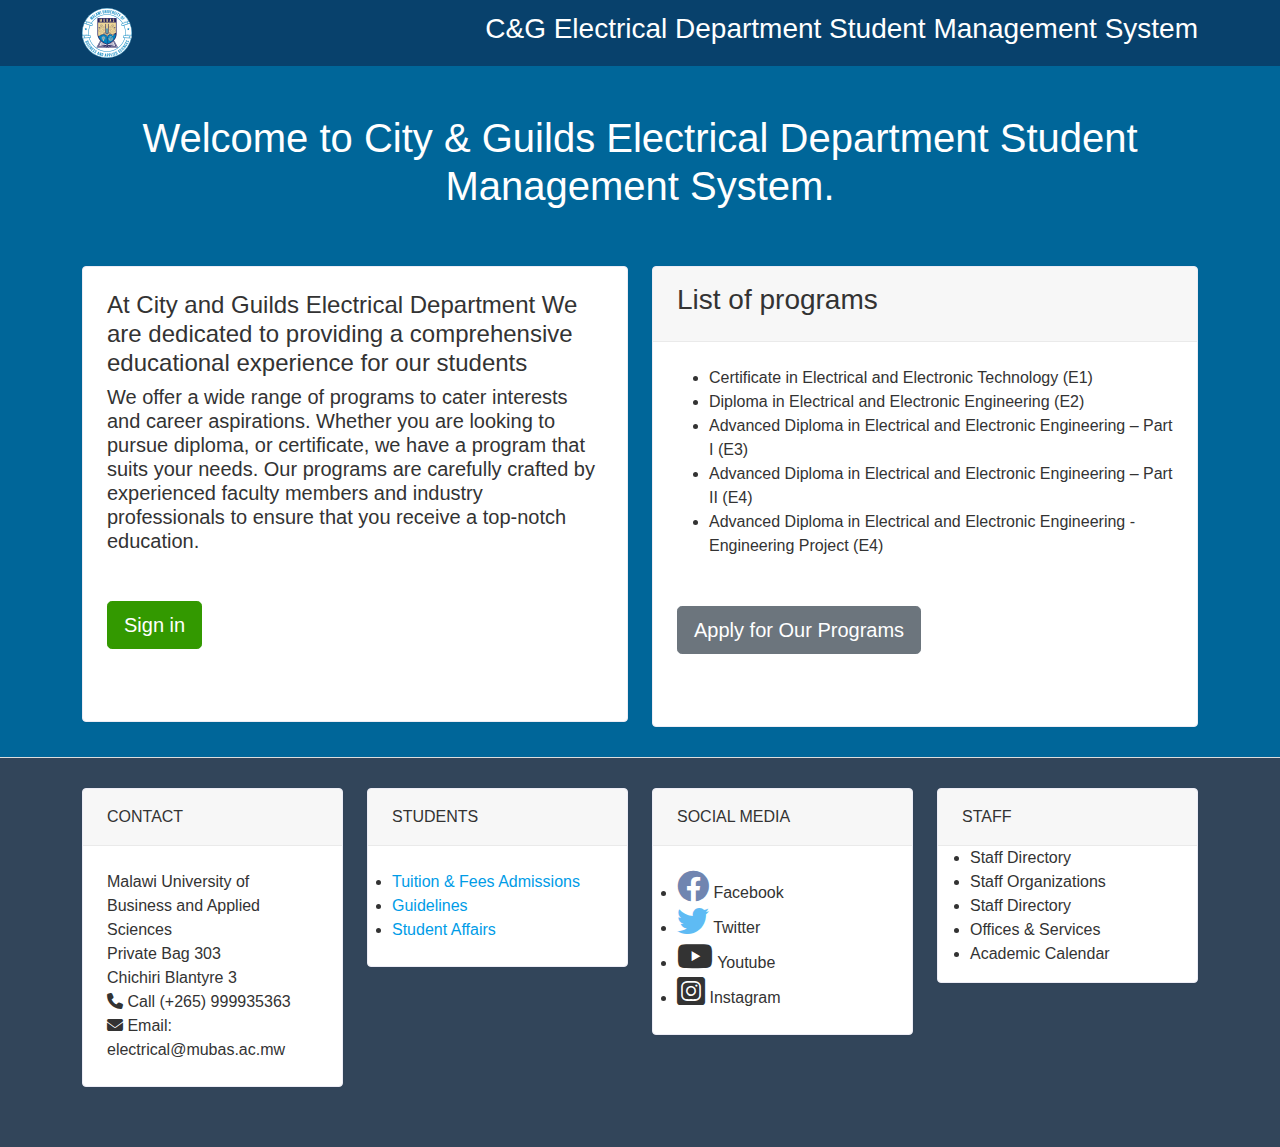
==== commit d2b69dcd: "7/20/2023" ====
--- a/index.html
+++ b/index.html
@@ -5,7 +5,7 @@
     <meta name="viewport" content="width=device-width, initial-scale=1.0, user-scalable=0" />
     <title>Home</title>
     <link rel="shortcut icon" href="assets/img/favicon.png" />
-
+    <link rel="stylesheet" href="assets/css/all.min.css" />
     <link rel="stylesheet" href="assets/css/bootstrap.min.css" />
     <link rel="stylesheet" href="assets/css/style.css" />
   </head>
@@ -19,7 +19,7 @@
             </a>
           </div>
           <div class="text-center">
-            <h3 style="color: #fff" ;>City & Guilds Student Management System</h3>
+            <h3 style="color: #fff" ;>C&G Electrical Department Student Management System</h3>
           </div>
         </div>
       </nav>
@@ -27,17 +27,24 @@
     <div class="container">
       <div class="row">
         <div class="col-lg-12 mb-5">
-          <h1 class="text-center" style="color: #fff" ;>Welcome to City & Guilds Student Management System.</h1>
+          <h1 class="text-center" style="color: #fff" ;>
+            Welcome to City & Guilds Electrical Department Student Management System.
+          </h1>
         </div>
         <div class="col-lg-6">
           <div class="card">
             <div class="card-body">
               <div class="mb-5">
                 <h4>
-                  Lorem ipsum dolor sit amet consectetur adipisicing elit. Beatae fugiat debitis architecto nesciunt
-                  ipsum. Assumenda mollitia odio eligendi quae, impedit dicta recusandae a corrupti error voluptate,
-                  minima iste. Tempore, repellat.
+                  At City and Guilds Electrical Department We are dedicated to providing a comprehensive educational
+                  experience for our students
                 </h4>
+                <h5>
+                  We offer a wide range of programs to cater interests and career aspirations. Whether you are looking
+                  to pursue diploma, or certificate, we have a program that suits your needs. Our programs are carefully
+                  crafted by experienced faculty members and industry professionals to ensure that you receive a
+                  top-notch education.
+                </h5>
                 <div class="mt-5">
                   <a href="login.html" class="btn btn-lg btn-success">Sign in</a>
                 </div>
@@ -47,13 +54,18 @@
         </div>
         <div class="col-lg-6">
           <div class="card">
+            <div class="card-header"><h3>List of programs</h3></div>
             <div class="card-body">
               <div class="mb-5">
-                <h4>
-                  Lorem ipsum dolor sit amet, consectetur adipisicing elit. Consectetur doloribus obcaecati adipisci
-                  nulla labore nisi laudantium perferendis distinctio sapiente porro! Sunt, delectus! Officia architecto
-                  quae provident eum consequuntur molestiae ex?
-                </h4>
+                
+                <ul>
+                  <li>Certificate in Electrical and Electronic Technology (E1)</li>
+                  <li>Diploma in Electrical and Electronic Engineering (E2)</li>
+                  <li>Advanced Diploma in Electrical and Electronic Engineering – Part I (E3)</li>
+                  <li>Advanced Diploma in Electrical and Electronic Engineering – Part II (E4)</li>
+                  <li>Advanced Diploma in Electrical and Electronic Engineering - Engineering Project (E4)</li>
+                </ul>
+
                 <div class="mt-5">
                   <a href="register.html" class="btn btn-lg btn-secondary">Apply for Our Programs</a>
                 </div>
@@ -63,7 +75,64 @@
         </div>
       </div>
     </div>
+    <footer style="background-color: #32455a">
+      <div class="container">
+      <div class="row">
+        <div class="col-lg-3 col-md-4 col-sm-6">
+          <div class="card">
+            <div class="card-header">CONTACT</div>
+            <div class="card-body">
+              Malawi University of Business and Applied Sciences <br />
+              Private Bag 303 <br />
+              Chichiri Blantyre 3 <br />
 
+              <i class="fa-solid fa-phone"></i> Call (+265) 999935363 <br />
+              <i class="fa-solid fa-envelope"></i> Email: electrical@mubas.ac.mw
+            </div>
+          </div>
+        </div>
+        <div class="col-lg-3 col-md-4 col-sm-6">
+          <div class="card">
+            <div class="card-header">STUDENTS</div>
+            <div class="card-body">
+              <li>
+                <a href="" style="text-decoration: none">Tuition & Fees Admissions</a>
+              </li>
+              <li>
+                <a href="" style="text-decoration: none">Guidelines</a>
+              </li>
+              <li>
+                <a href="" style="text-decoration: none">Student Affairs</a>
+              </li>
+            </div>
+          </div>
+        </div>
+        <div class="col-lg-3 col-md-4 col-sm-6">
+          <div class="card">
+            <div class="card-header">SOCIAL MEDIA</div>
+            <div class="card-body">
+              <li><i class="fa-brands fa-facebook fa-2x"></i> Facebook</li>
+              <li><i class="fa-brands fa-twitter fa-2x"></i> Twitter</li>
+              <li><i class="fa-brands fa-youtube fa-2x"></i> Youtube</li>
+              <li><i class="fa-brands fa-square-instagram fa-2x"></i> Instagram</li>
+            </div>
+          </div>
+        </div>
+        <div class="col-lg-3 col-md-4 col-sm-6">
+          <div class="card">
+            <div class="card-header">STAFF</div>
+            <ul>
+              <li>Staff Directory</li>
+              <li>Staff Organizations</li>
+              <li>Staff Directory</li>
+              <li>Offices & Services</li>
+              <li>Academic Calendar</li>
+            </ul>
+          </div>
+        </div>
+      </div>
+    </div>
+    </footer>
     <script src="assets/js/jquery-3.6.0.min.js"></script>
     <script src="assets/js/popper.min.js"></script>
     <script src="assets/plugins/bootstrap/js/bootstrap.min.js"></script>
--- a/assets/css/style.css
+++ b/assets/css/style.css
@@ -473,6 +473,7 @@
   border-color: #18aefa;
   color: #fff;
 }
+
 .btn-primary.active:focus:not(:disabled):not(.disabled),
 .btn-primary:active:focus:not(:disabled):not(.disabled),
 .show > .btn-primary.dropdown-toggle:focus {
@@ -1417,7 +1418,7 @@
   color: #ddd;
 }
 .top-nav-search .form-control::placeholder {
-  color: #ddd;
+  color: #faf8f8;
 }
 .top-nav-search.active form {
   display: block;
@@ -1682,22 +1683,22 @@
 
 .login-body {
   display: table;
-  height: 100vh;
-  min-height: 100vh;
+  height: 90vh;
+  min-height: 90vh;
 }
 .login-wrapper {
-  width: 100%;
-  height: 100%;
+  width: 90%;
+  height: 90%;
   display: table-cell;
   vertical-align: middle;
 }
 .login-wrapper .loginbox {
-  background-color: #fff;
+  background-color: #ffffff;
   border-radius: 6px;
   box-shadow: 0 0 10px rgba(0, 0, 0, 0.1);
   display: flex;
   margin: 1.875rem auto;
-  max-width: 800px;
+  max-width: 500px;
   min-height: 500px;
   width: 100%;
 }
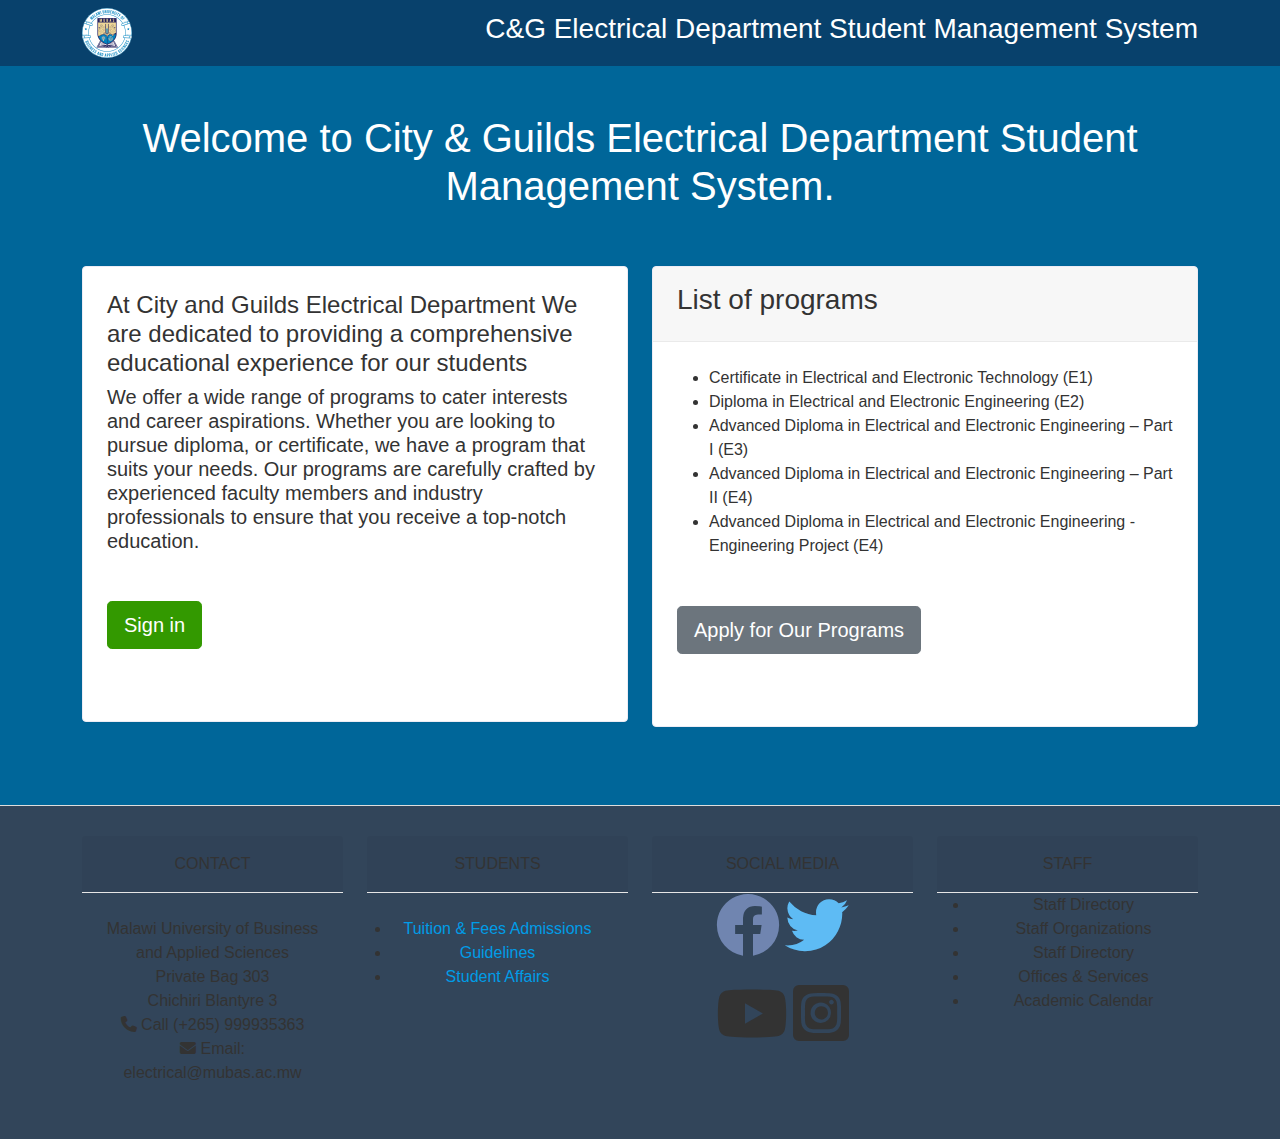
==== commit 5d690f15: "7/23/2023" ====
--- a/index.html
+++ b/index.html
@@ -57,7 +57,6 @@
             <div class="card-header"><h3>List of programs</h3></div>
             <div class="card-body">
               <div class="mb-5">
-                
                 <ul>
                   <li>Certificate in Electrical and Electronic Technology (E1)</li>
                   <li>Diploma in Electrical and Electronic Engineering (E2)</li>
@@ -75,63 +74,64 @@
         </div>
       </div>
     </div>
-    <footer style="background-color: #32455a">
+
+    <footer class="mt-5" style="background-color: #32455a">
       <div class="container">
-      <div class="row">
-        <div class="col-lg-3 col-md-4 col-sm-6">
-          <div class="card">
-            <div class="card-header">CONTACT</div>
-            <div class="card-body">
-              Malawi University of Business and Applied Sciences <br />
-              Private Bag 303 <br />
-              Chichiri Blantyre 3 <br />
+        <div class="row">
+          <div class="col-lg-3 col-md-4 col-sm-6">
+            <div class="tecolor-secondary">
+              <div class="card-header">CONTACT</div>
+              <div class="card-body">
+                Malawi University of Business and Applied Sciences <br />
+                Private Bag 303 <br />
+                Chichiri Blantyre 3 <br />
 
-              <i class="fa-solid fa-phone"></i> Call (+265) 999935363 <br />
-              <i class="fa-solid fa-envelope"></i> Email: electrical@mubas.ac.mw
+                <i class="fa-solid fa-phone"></i> Call (+265) 999935363 <br />
+                <i class="fa-solid fa-envelope"></i> Email: electrical@mubas.ac.mw
+              </div>
+            </div>
+          </div>
+          <div class="col-lg-3 col-md-4 col-sm-6">
+            <div class="tecolor-secondary">
+              <div class="card-header">STUDENTS</div>
+              <div class="card-body">
+                <li>
+                  <a href="" style="text-decoration: none">Tuition & Fees Admissions</a>
+                </li>
+                <li>
+                  <a href="" style="text-decoration: none">Guidelines</a>
+                </li>
+                <li>
+                  <a href="" style="text-decoration: none">Student Affairs</a>
+                </li>
+              </div>
+            </div>
+          </div>
+          <div class="col-lg-3 col-md-4 col-sm-6">
+            <div class="tecolor-secondary">
+              <div class="card-header">SOCIAL MEDIA</div>
+              <div class="col">
+                <i class="fa-brands fa-facebook fa-4x"></i>
+                <i class="fa-brands fa-twitter fa-4x"></i> <br> <br>
+                <i class="fa-brands fa-youtube fa-4x"></i>
+                <i class="fa-brands fa-square-instagram fa-4x"></i>
+              </div>
+            </div>
+          </div>
+          <div class="col-lg-3 col-md-4 col-sm-6">
+            <div class="tecolor-secondary">
+              <div class="card-header">STAFF</div>
+              <ul>
+                <li>Staff Directory</li>
+                <li>Staff Organizations</li>
+                <li>Staff Directory</li>
+                <li>Offices & Services</li>
+                <li>Academic Calendar</li>
+              </ul>
             </div>
           </div>
         </div>
-        <div class="col-lg-3 col-md-4 col-sm-6">
-          <div class="card">
-            <div class="card-header">STUDENTS</div>
-            <div class="card-body">
-              <li>
-                <a href="" style="text-decoration: none">Tuition & Fees Admissions</a>
-              </li>
-              <li>
-                <a href="" style="text-decoration: none">Guidelines</a>
-              </li>
-              <li>
-                <a href="" style="text-decoration: none">Student Affairs</a>
-              </li>
-            </div>
-          </div>
-        </div>
-        <div class="col-lg-3 col-md-4 col-sm-6">
-          <div class="card">
-            <div class="card-header">SOCIAL MEDIA</div>
-            <div class="card-body">
-              <li><i class="fa-brands fa-facebook fa-2x"></i> Facebook</li>
-              <li><i class="fa-brands fa-twitter fa-2x"></i> Twitter</li>
-              <li><i class="fa-brands fa-youtube fa-2x"></i> Youtube</li>
-              <li><i class="fa-brands fa-square-instagram fa-2x"></i> Instagram</li>
-            </div>
-          </div>
-        </div>
-        <div class="col-lg-3 col-md-4 col-sm-6">
-          <div class="card">
-            <div class="card-header">STAFF</div>
-            <ul>
-              <li>Staff Directory</li>
-              <li>Staff Organizations</li>
-              <li>Staff Directory</li>
-              <li>Offices & Services</li>
-              <li>Academic Calendar</li>
-            </ul>
-          </div>
-        </div>
       </div>
-    </div>
     </footer>
     <script src="assets/js/jquery-3.6.0.min.js"></script>
     <script src="assets/js/popper.min.js"></script>
--- a/assets/css/style.css
+++ b/assets/css/style.css
@@ -1433,6 +1433,7 @@
 footer {
   padding: 1.875rem 1.875rem;
   border-top: 1px solid #ddd;
+  text-align: center;
 }
 footer p {
   margin: 0px;
@@ -1648,10 +1649,14 @@
   min-height: 100vh;
 }
 .page-wrapper {
+  display: flex;
   margin-left: 320px;
   padding-top: 60px;
   position: relative;
   transition: all 0.4s ease;
+  min-height: 100%;
+  flex-direction: column;
+  justify-content: space-between;
 }
 .page-wrapper > .content {
   padding: 1.875rem 1.875rem 0;
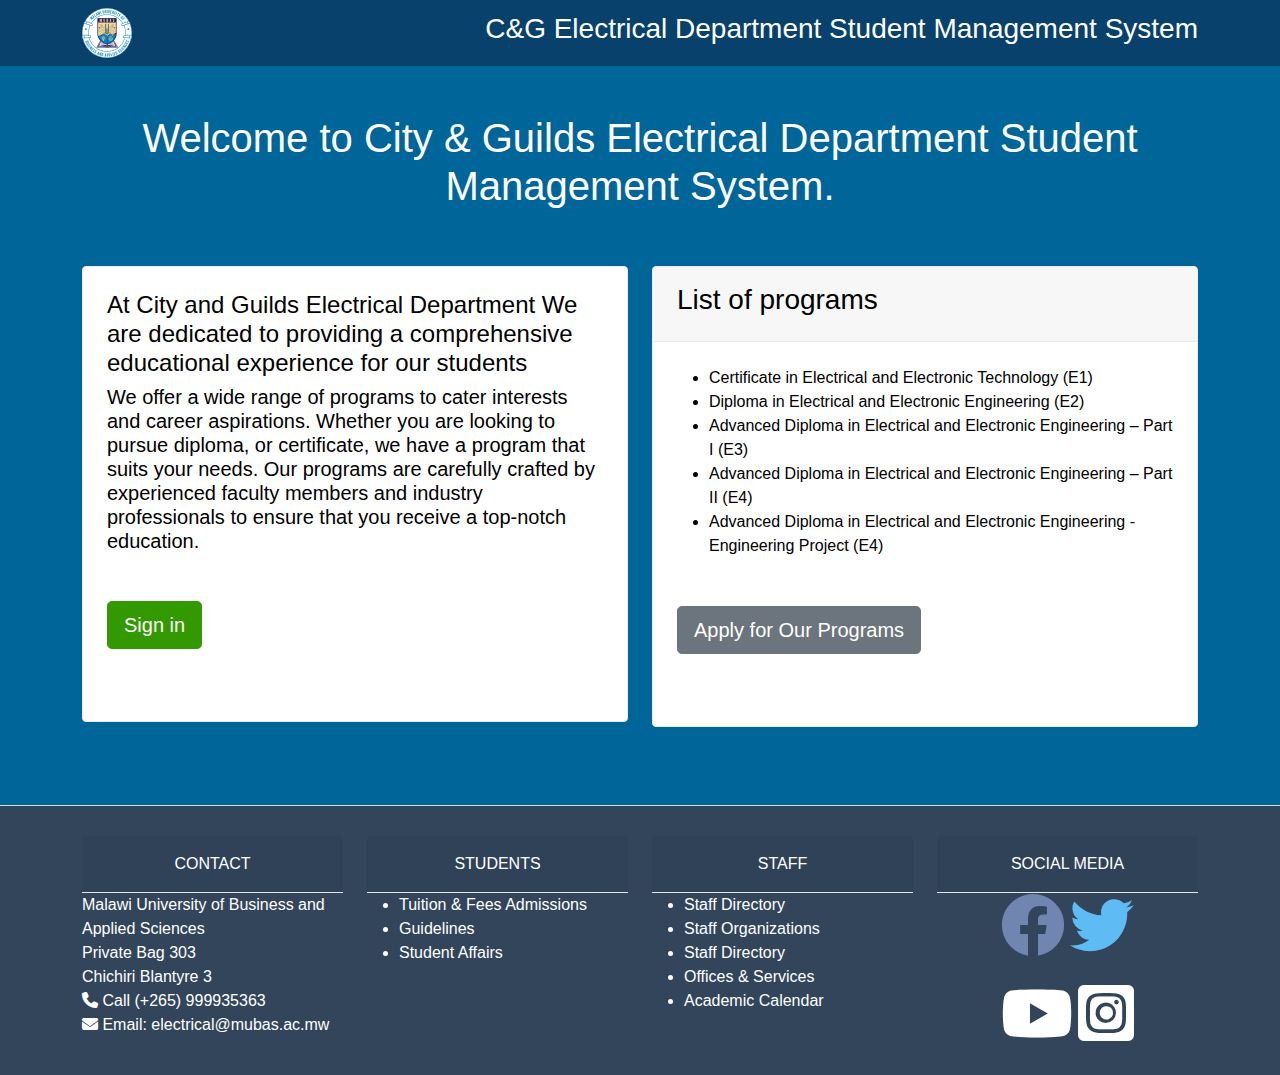
==== commit 1408f348: "7/23/2023" ====
--- a/index.html
+++ b/index.html
@@ -75,47 +75,38 @@
       </div>
     </div>
 
-    <footer class="mt-5" style="background-color: #32455a">
+    <footer class="mt-5 mb-0" style="background-color: #32455a">
       <div class="container">
         <div class="row">
           <div class="col-lg-3 col-md-4 col-sm-6">
             <div class="tecolor-secondary">
               <div class="card-header">CONTACT</div>
-              <div class="card-body">
+
+              <p>
                 Malawi University of Business and Applied Sciences <br />
                 Private Bag 303 <br />
                 Chichiri Blantyre 3 <br />
-
                 <i class="fa-solid fa-phone"></i> Call (+265) 999935363 <br />
                 <i class="fa-solid fa-envelope"></i> Email: electrical@mubas.ac.mw
-              </div>
+              </p>
             </div>
           </div>
           <div class="col-lg-3 col-md-4 col-sm-6">
             <div class="tecolor-secondary">
               <div class="card-header">STUDENTS</div>
-              <div class="card-body">
+
+              <ul>
                 <li>
-                  <a href="" style="text-decoration: none">Tuition & Fees Admissions</a>
+                  <a href="">Tuition & Fees Admissions</a>
                 </li>
                 <li>
-                  <a href="" style="text-decoration: none">Guidelines</a>
+                  <a href="">Guidelines</a>
                 </li>
+
                 <li>
-                  <a href="" style="text-decoration: none">Student Affairs</a>
+                  <a href="">Student Affairs</a>
                 </li>
-              </div>
-            </div>
-          </div>
-          <div class="col-lg-3 col-md-4 col-sm-6">
-            <div class="tecolor-secondary">
-              <div class="card-header">SOCIAL MEDIA</div>
-              <div class="col">
-                <i class="fa-brands fa-facebook fa-4x"></i>
-                <i class="fa-brands fa-twitter fa-4x"></i> <br> <br>
-                <i class="fa-brands fa-youtube fa-4x"></i>
-                <i class="fa-brands fa-square-instagram fa-4x"></i>
-              </div>
+              </ul>
             </div>
           </div>
           <div class="col-lg-3 col-md-4 col-sm-6">
@@ -130,6 +121,18 @@
               </ul>
             </div>
           </div>
+          <div class="col-lg-3 col-md-4 col-sm-6">
+            <div class="tecolor-secondary">
+              <div class="card-header">SOCIAL MEDIA</div>
+              <div>
+                <i class="fa-brands fa-facebook fa-4x"></i>
+                <i class="fa-brands fa-twitter fa-4x"></i> <br />
+                <br />
+                <i class="fa-brands fa-youtube fa-4x"></i>
+                <i class="fa-brands fa-square-instagram fa-4x"></i>
+              </div>
+            </div>
+          </div>
         </div>
       </div>
     </footer>
--- a/assets/css/style.css
+++ b/assets/css/style.css
@@ -41,12 +41,18 @@
 }
 body {
   background-color: #fff;
-  color: #333;
+  color: #000;
   font-family: "Poppins", sans-serif;
   font-size: 1rem;
   height: 100%;
   line-height: 1.5;
   overflow-x: hidden;
+}
+.tecolor-primary {
+  color: #000;
+}
+.tecolor-secondary {
+  color: #fff;
 }
 
 h1,
@@ -73,12 +79,12 @@
 .form-control {
   border: 1px solid #ddd;
   box-shadow: none;
-  color: #333;
-  font-size: 15px;
+  color: #000;
+  font-size: 14px;
   height: 40px;
 }
 .form-control:focus {
-  border-color: #ffbc53;
+  border-color: #7bafd6;
   box-shadow: none;
   outline: 0 none;
 }
@@ -92,9 +98,7 @@
 .form-control.form-control-lg {
   height: calc(1.5em + 1rem + 2px);
 }
-a {
-  color: #009ce7;
-}
+
 input,
 button,
 a {
@@ -147,7 +151,7 @@
 -----------------------*/
 
 .table {
-  color: #333;
+  color: #000;
   max-width: 100%;
   margin-bottom: 0;
   width: 100%;
@@ -194,7 +198,7 @@
   color: #333;
 }
 table.table td h2 a:hover {
-  color: #ffbc53;
+  color: #7bafd6;
 }
 table.table td h2 span {
   color: #888;
@@ -339,7 +343,7 @@
 .btn-white {
   background-color: #fff;
   border: 1px solid #fff;
-  color: #020000;
+  color: #000;
 }
 .btn.btn-rounded {
   border-radius: 50px;
@@ -349,7 +353,7 @@
 }
 .pro-bg-primary,
 .badge-primary {
-  background-color: #fdbb38 !important;
+  background-color: #0a2fa7 !important;
 }
 .bg-light {
   background-color: #ebebff !important;
@@ -1033,8 +1037,8 @@
 .nav-tabs.nav-tabs-solid > li > a.active,
 .nav-tabs.nav-tabs-solid > li > a.active:hover,
 .nav-tabs.nav-tabs-solid > li > a.active:focus {
-  background-color: #ffbc53;
-  border-color: #ffbc53;
+  background-color: #328cd1;
+  border-color: #328cd1;
   color: #fff;
 }
 .nav-tabs.nav-tabs-solid.nav-tabs-rounded {
@@ -1391,7 +1395,7 @@
   background-color: transparent;
   border-color: rgba(0, 0, 0, 0.1);
   border-radius: 50px;
-  color: #ddd;
+  color: #7c7b7b;
   height: 40px;
   padding: 10px 50px 10px 15px;
 }
@@ -1406,19 +1410,19 @@
   top: 0;
 }
 .top-nav-search .form-control::-webkit-input-placeholder {
-  color: #ddd;
+  color: #b3a2a2;
 }
 .top-nav-search .form-control::-moz-placeholder {
-  color: #ddd;
+  color: #b3a2a2;
 }
 .top-nav-search .form-control:-ms-input-placeholder {
-  color: #ddd;
+  color: #b3a2a2;
 }
 .top-nav-search .form-control::-ms-input-placeholder {
-  color: #ddd;
+  color: #b3a2a2;
 }
 .top-nav-search .form-control::placeholder {
-  color: #faf8f8;
+  color: #b3a2a2;
 }
 .top-nav-search.active form {
   display: block;
@@ -1433,12 +1437,24 @@
 footer {
   padding: 1.875rem 1.875rem;
   border-top: 1px solid #ddd;
+
   text-align: center;
 }
 footer p {
   margin: 0px;
-}
-
+  text-align: start;
+}
+
+footer li a {
+  color: #fff;
+  text-align: start;
+  text-decoration: none;
+  padding: 0px;
+}
+footer li  {
+ 
+  text-align: start;
+}
 /*-----------------
 	10. Sidebar
 -----------------------*/
@@ -1476,7 +1492,7 @@
   position: relative;
 }
 .sidebar-menu li a {
-  color: #6f6f6f;
+  color: #313131;
   display: block;
   font-size: 16px;
   height: auto;
@@ -1511,9 +1527,9 @@
   transition: all 0.5s;
 }
 .menu-title {
-  color: #9e9e9e;
+  color: #000;
   display: flex;
-  font-size: 14px;
+  font-size: 20px;
   opacity: 1;
   padding: 5px 15px;
   white-space: nowrap;
@@ -1523,7 +1539,7 @@
   line-height: 40px;
 }
 .sidebar-menu li.menu-title a {
-  color: #ff9b44;
+  color: #313131;
   display: inline-block;
   margin-left: auto;
   padding: 0;
@@ -3216,6 +3232,7 @@
   }
   .profile-user-info {
     text-align: center;
+    max-width: 300px;
   }
   .profile-btn {
     text-align: center;
@@ -3301,19 +3318,6 @@
 
 /* table input inside */
 
-.table-input .td-input {
-  position: relative;
-}
-
-.table-input .td-input .input-t {
-  position: absolute;
-  display: block;
-  top: 0;
-  left: 0;
-  margin: 0;
-  height: 100%;
-  width: 100%;
-  border: none;
-  padding: 10px;
-  box-sizing: border-box;
-}
+.table_input {
+  height: 3rem;
+}
